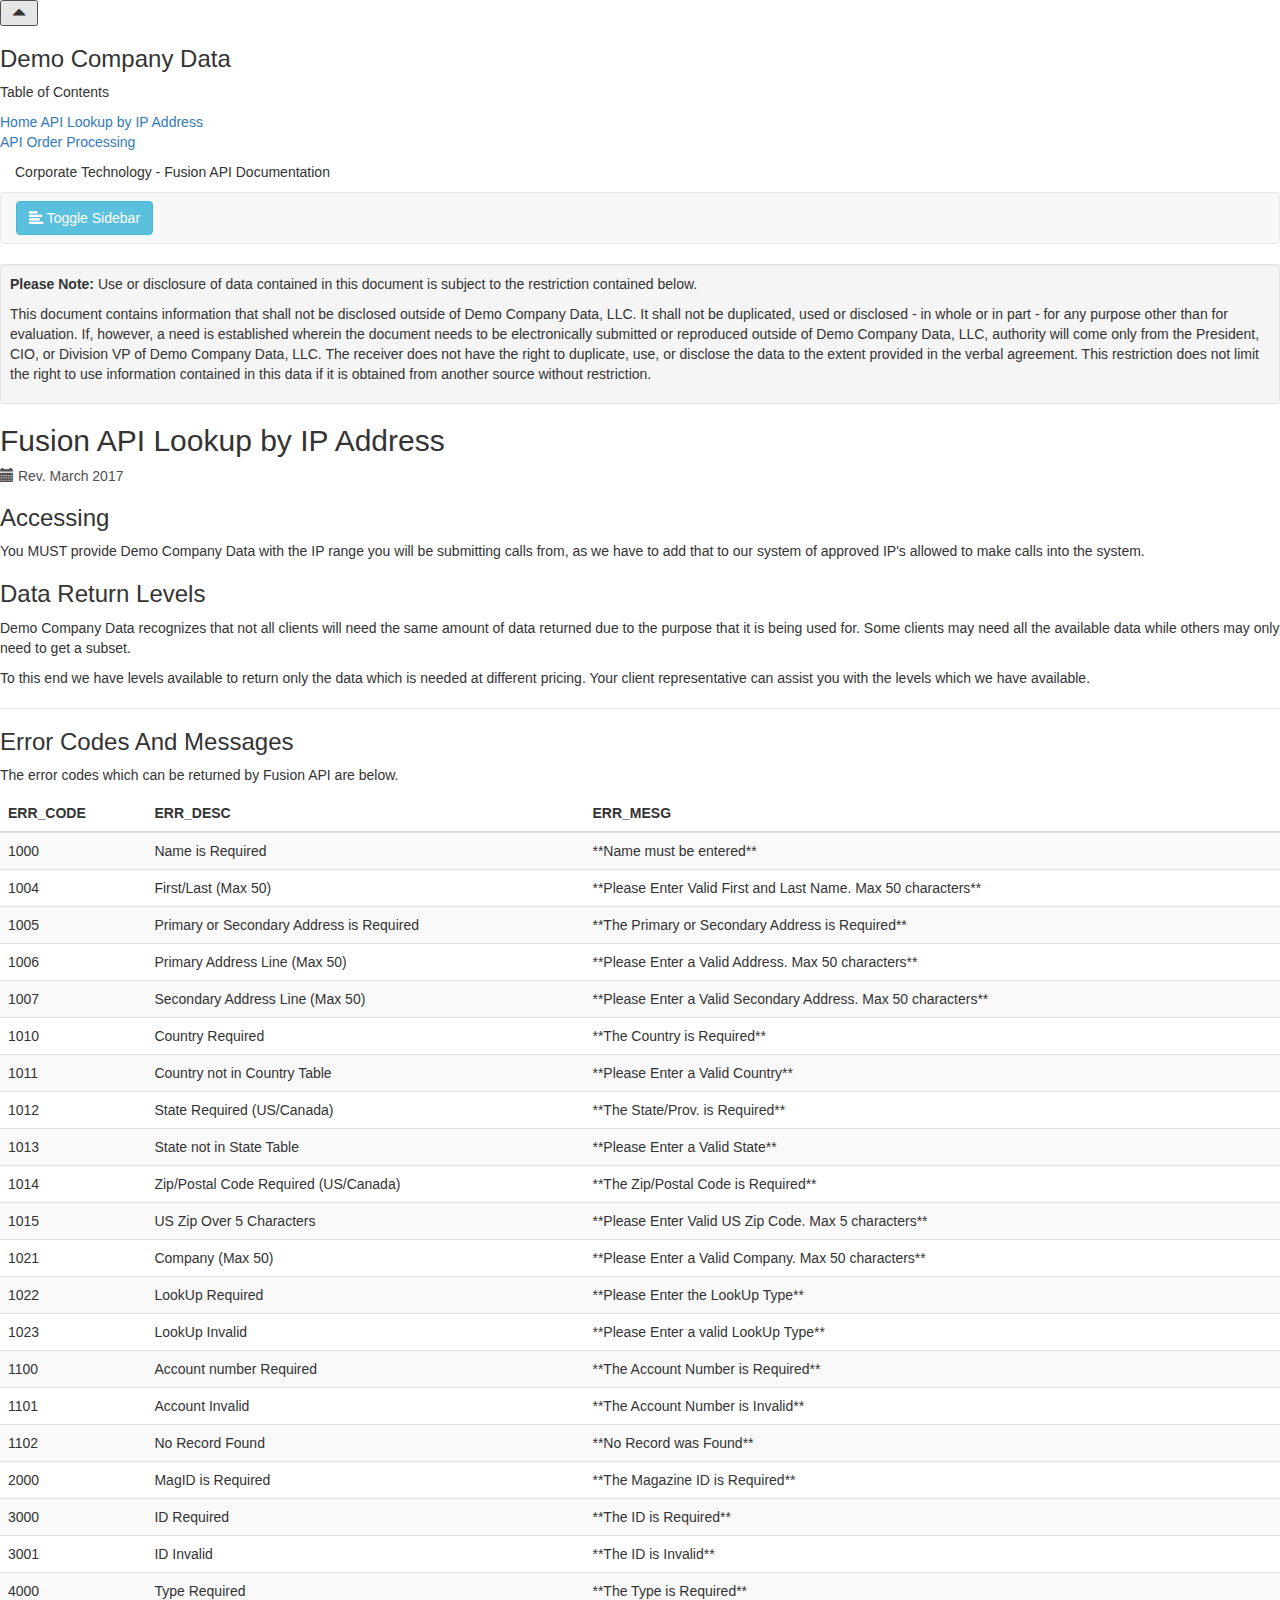
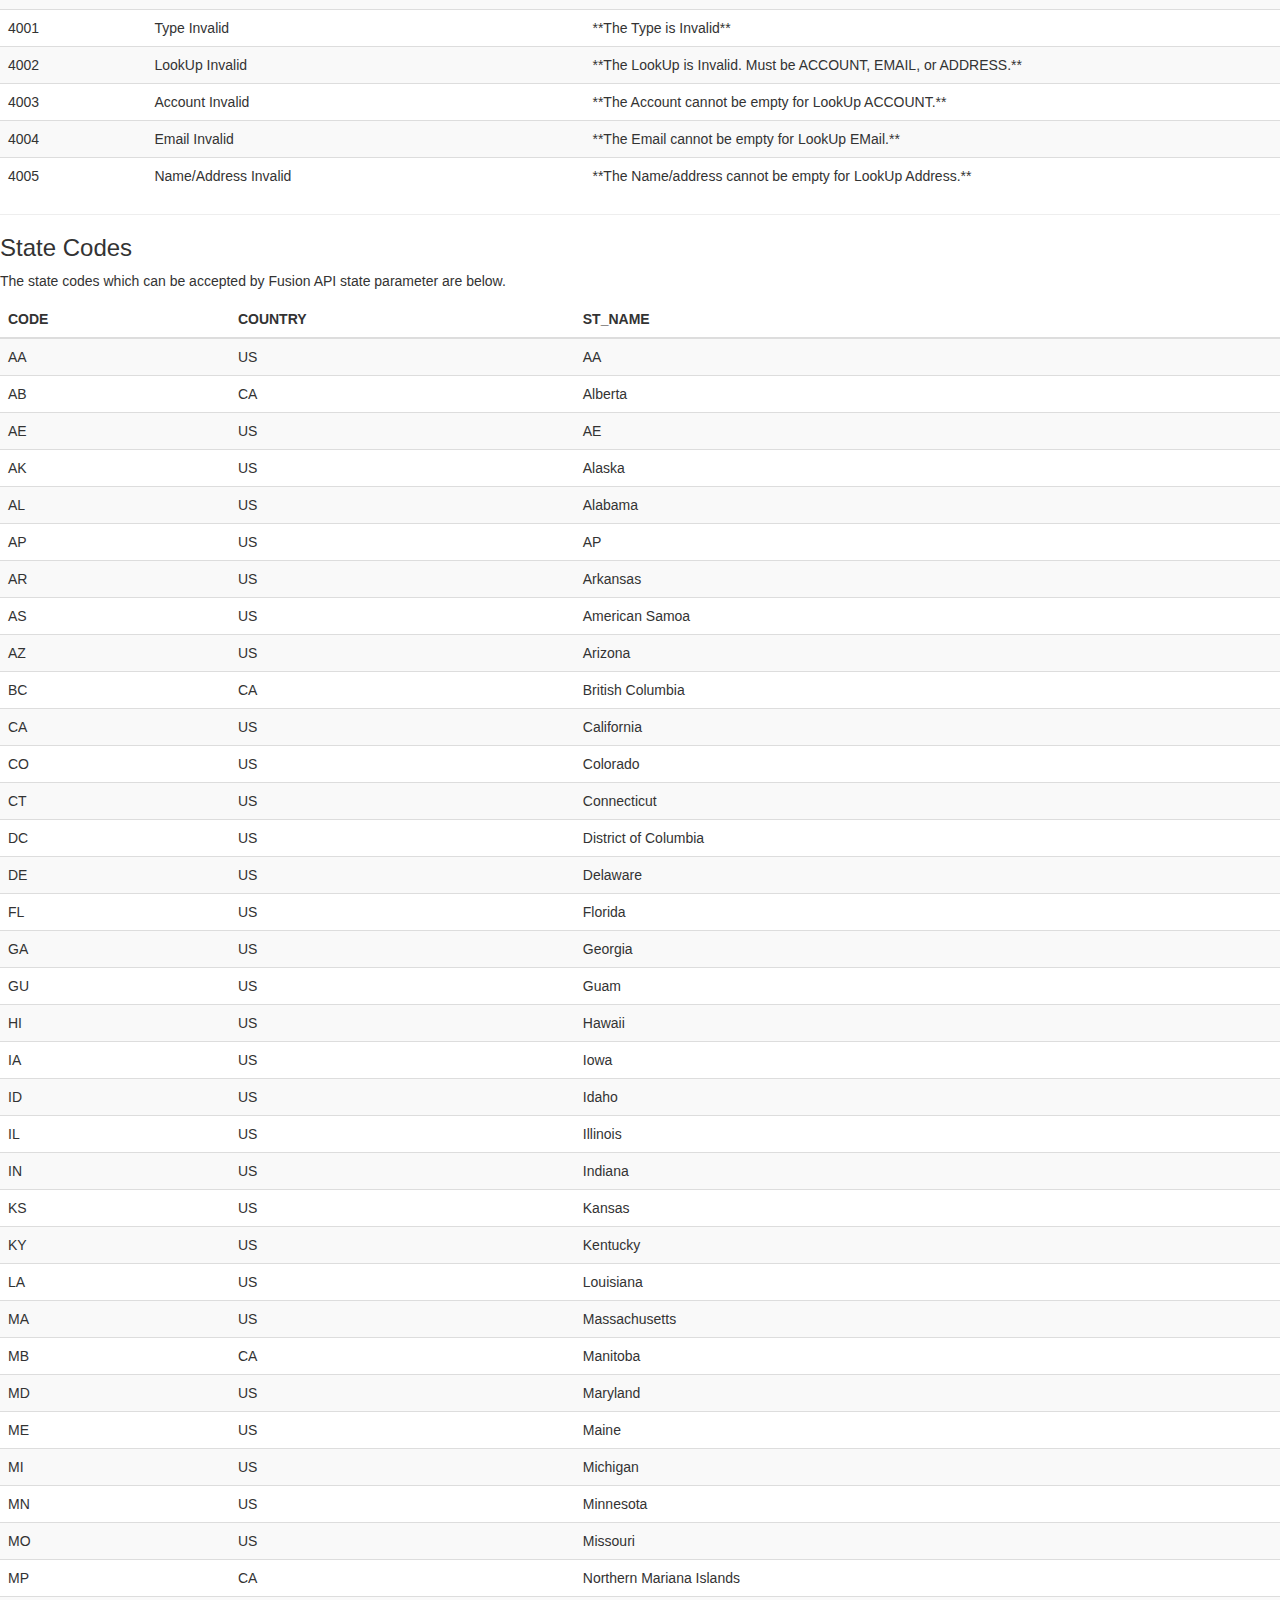
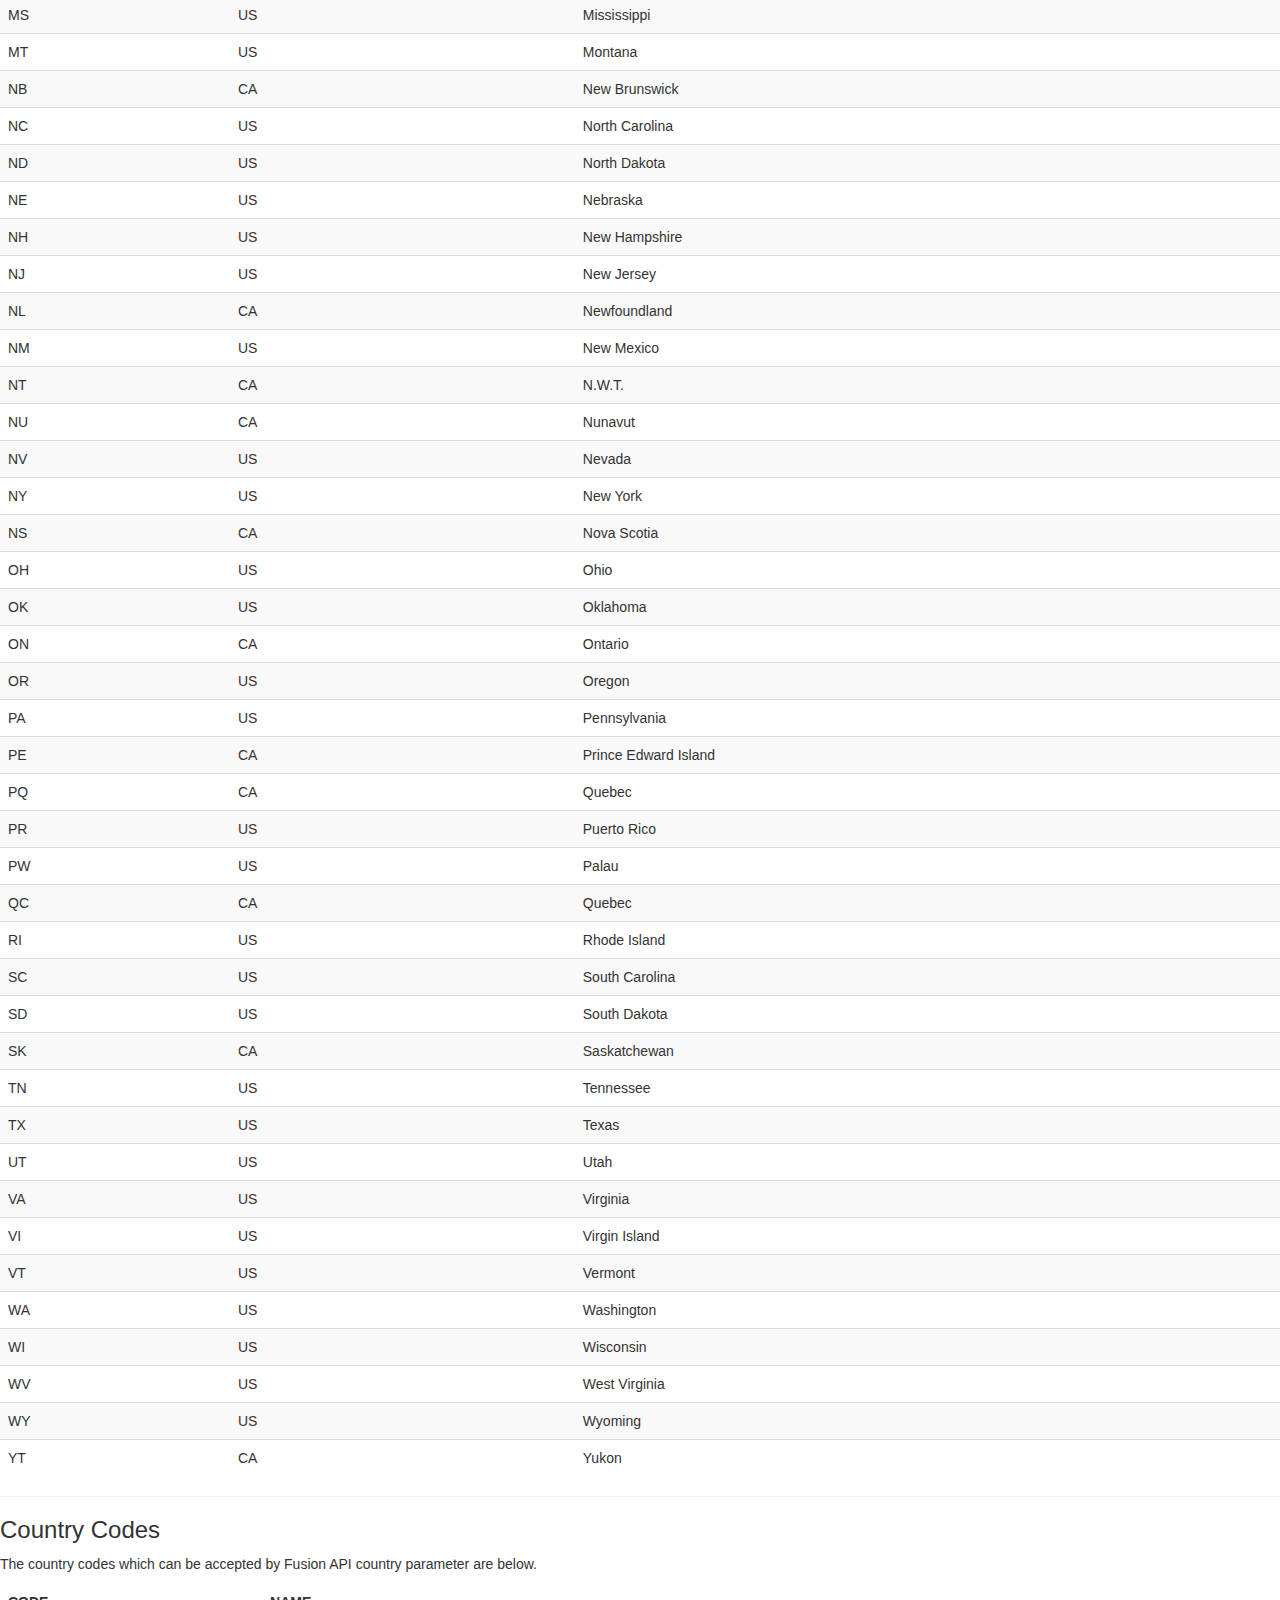
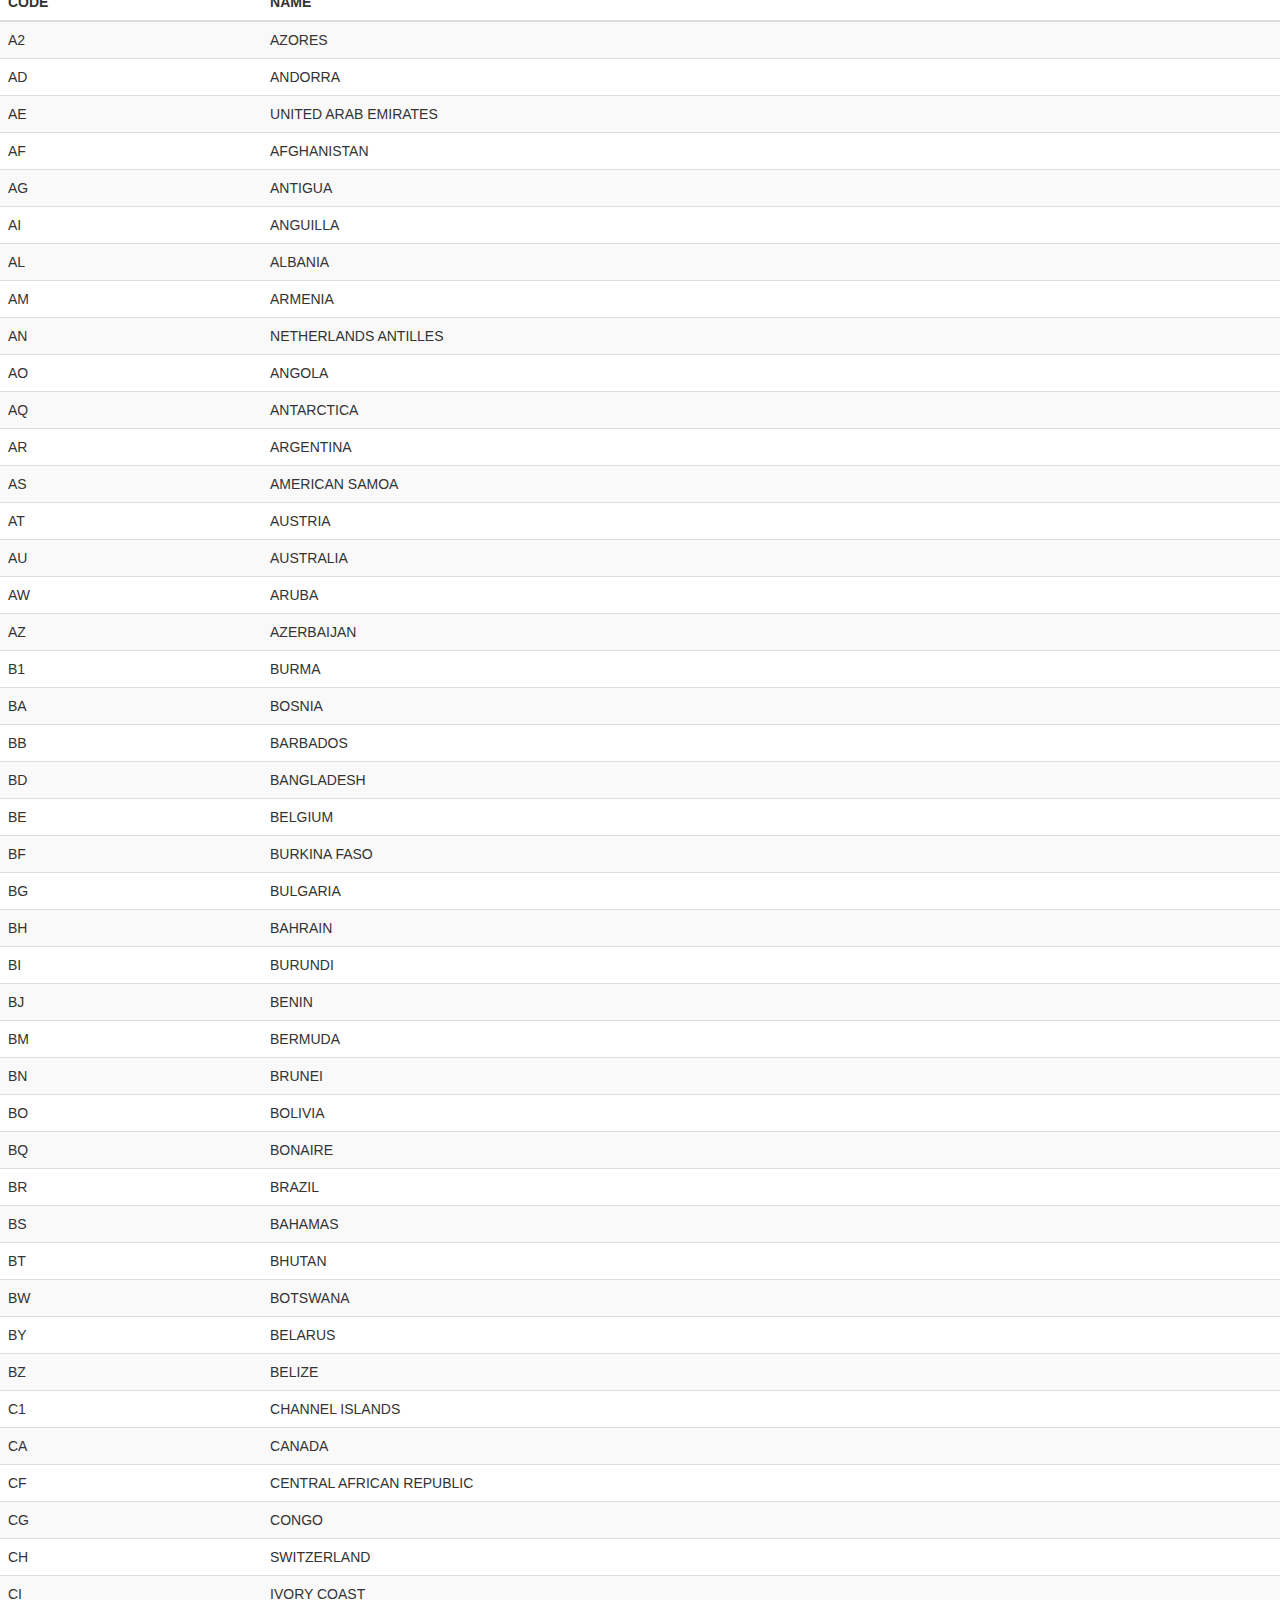
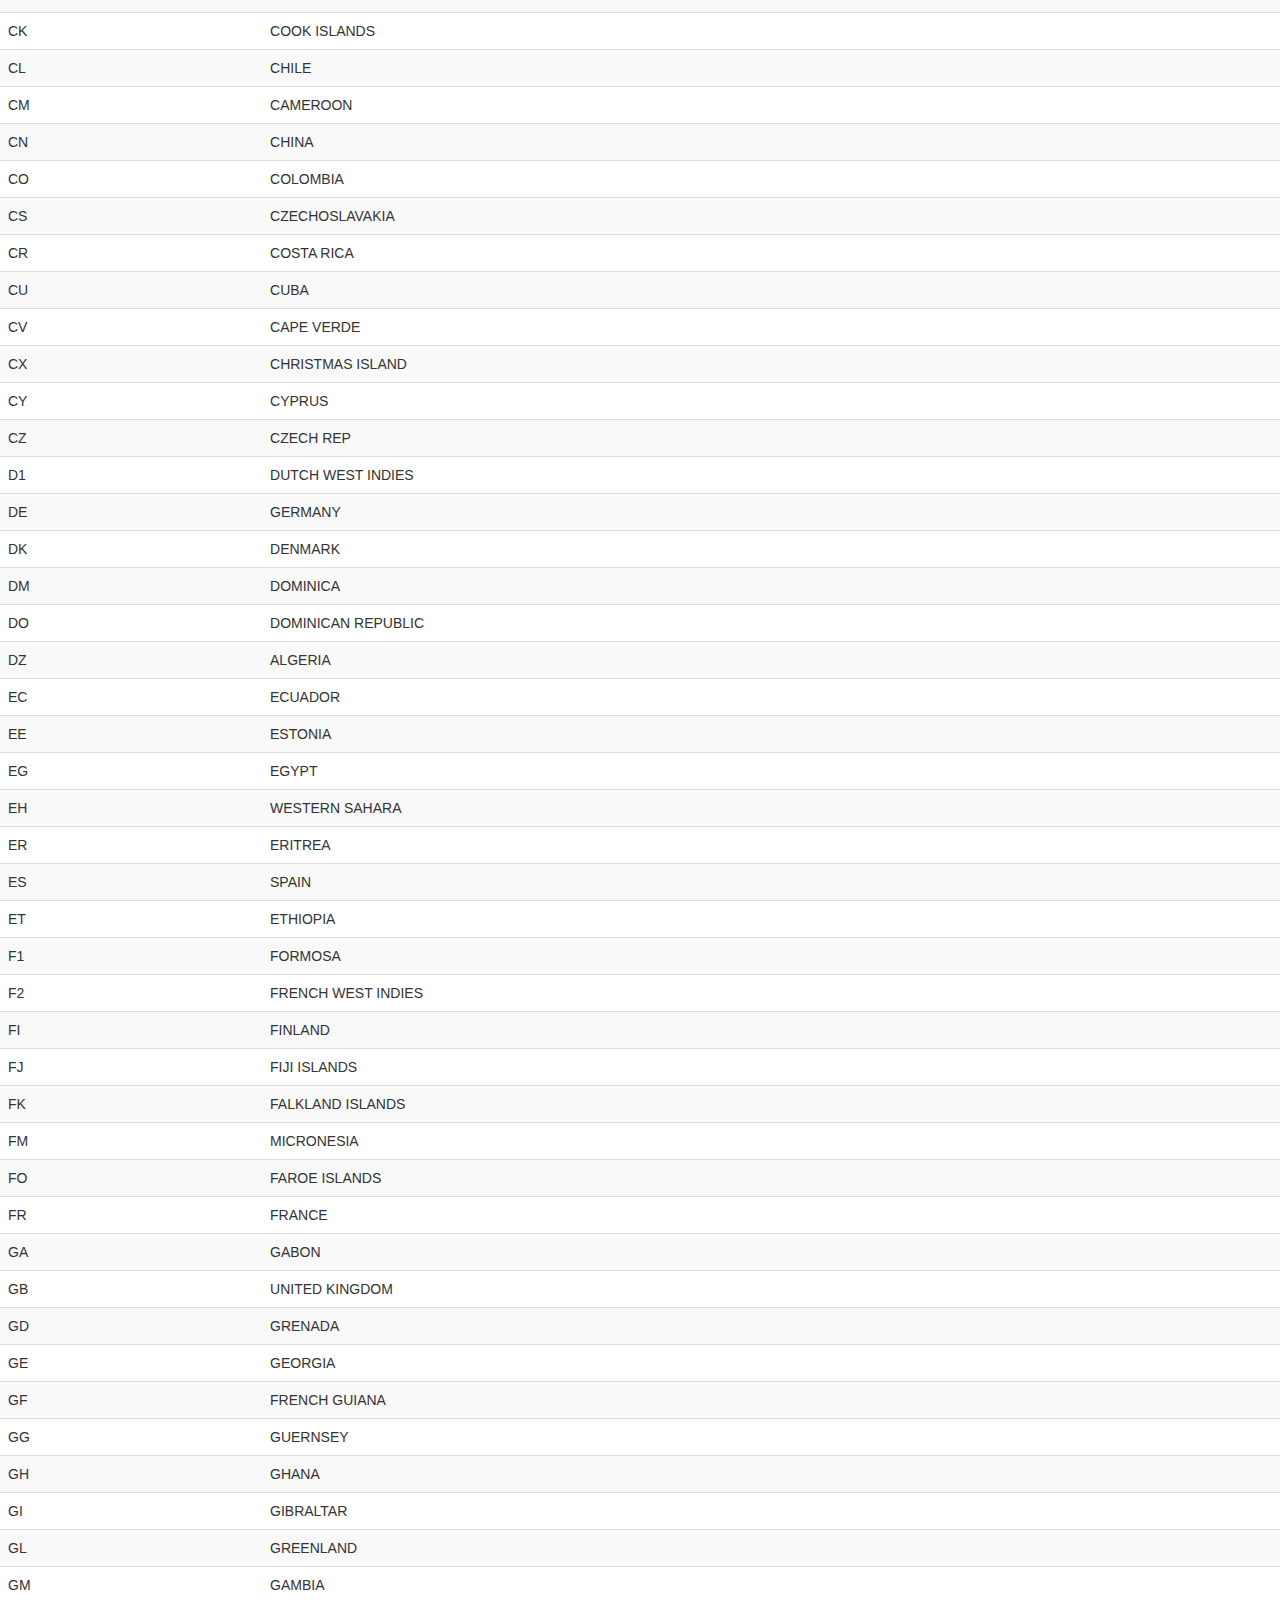
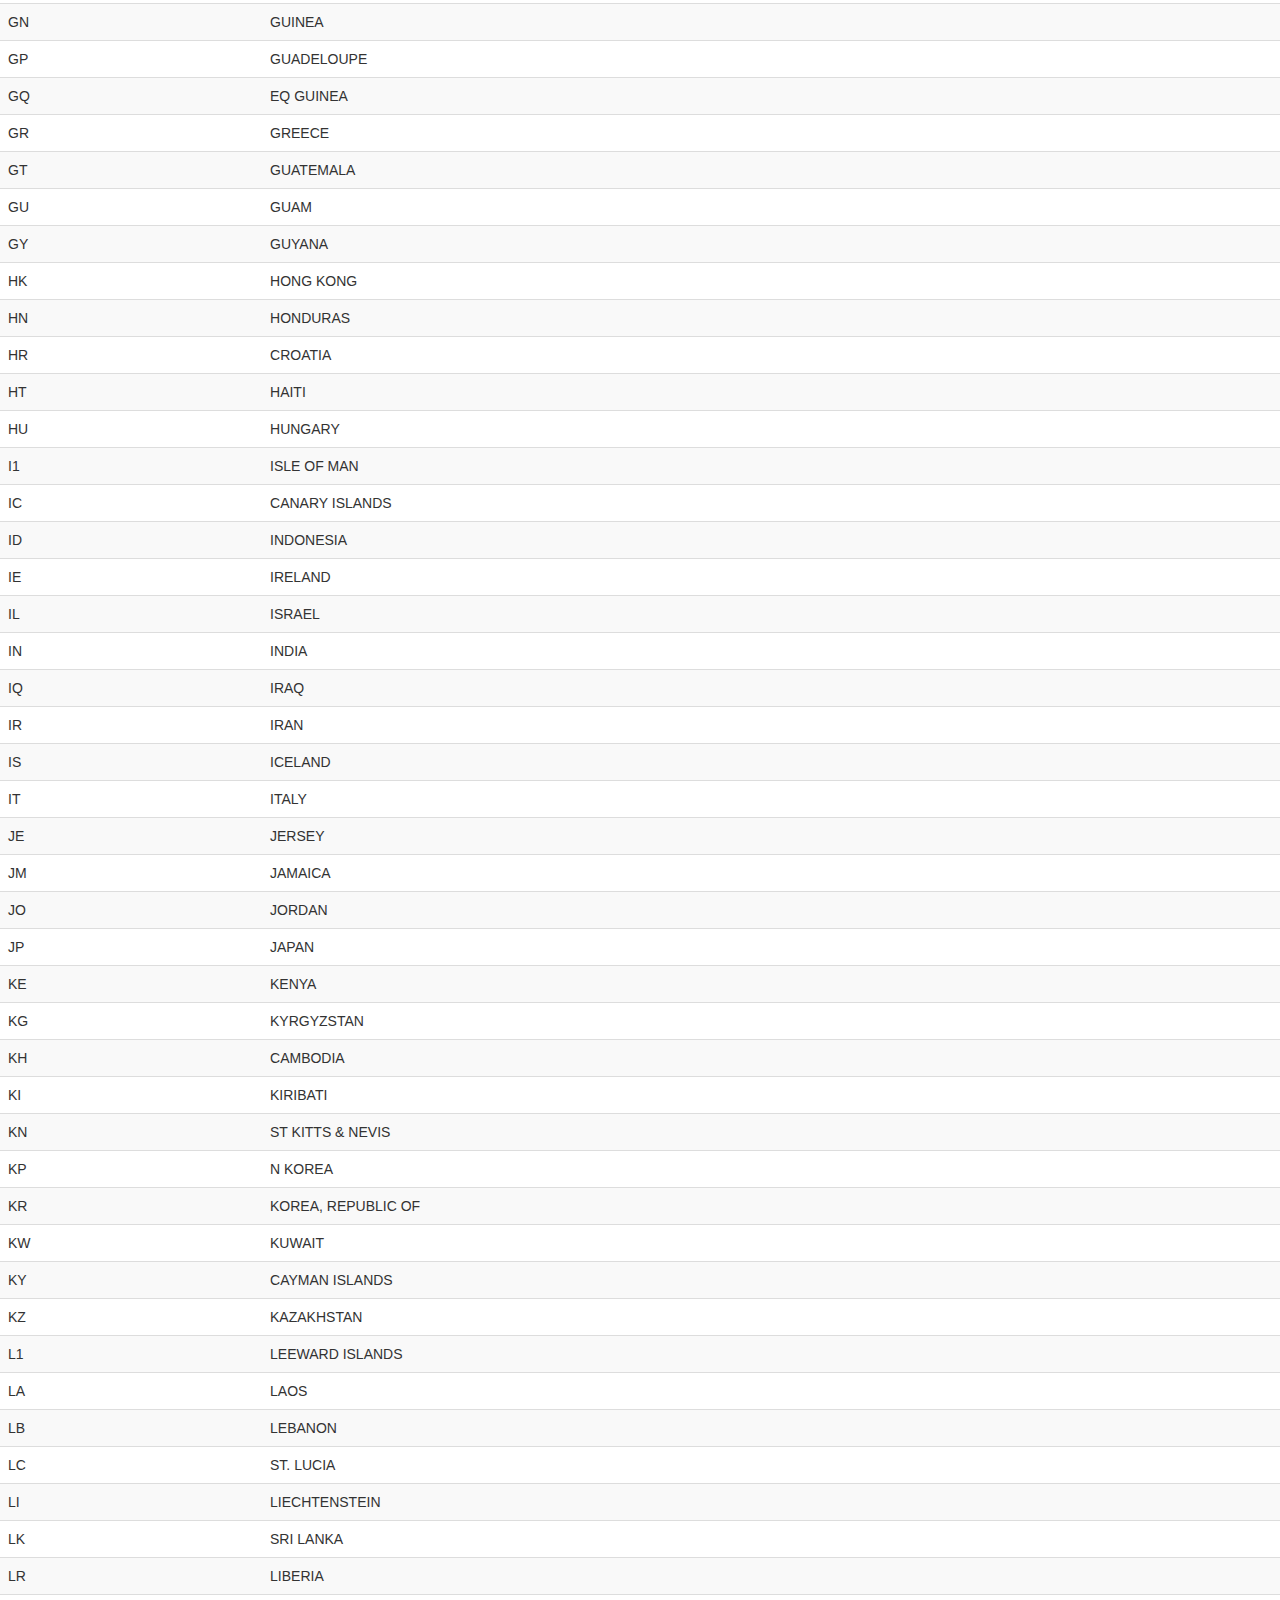
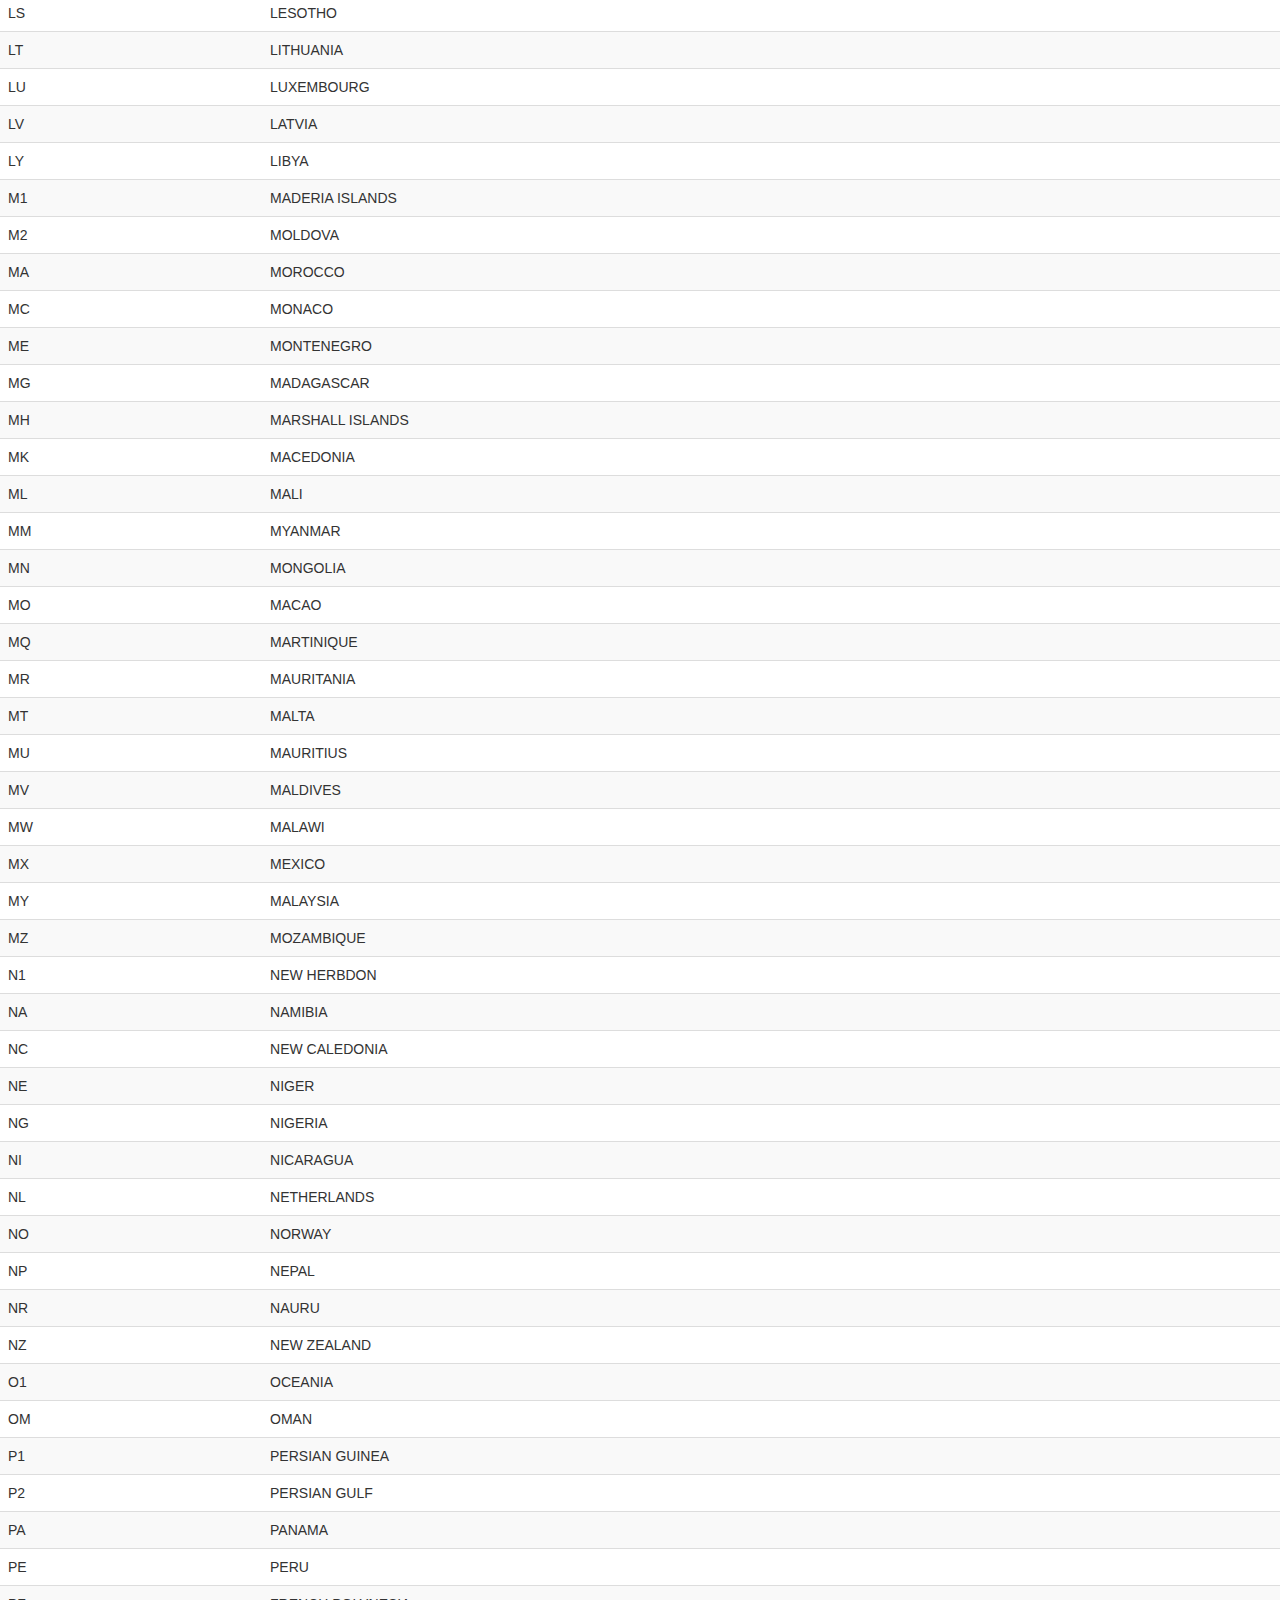
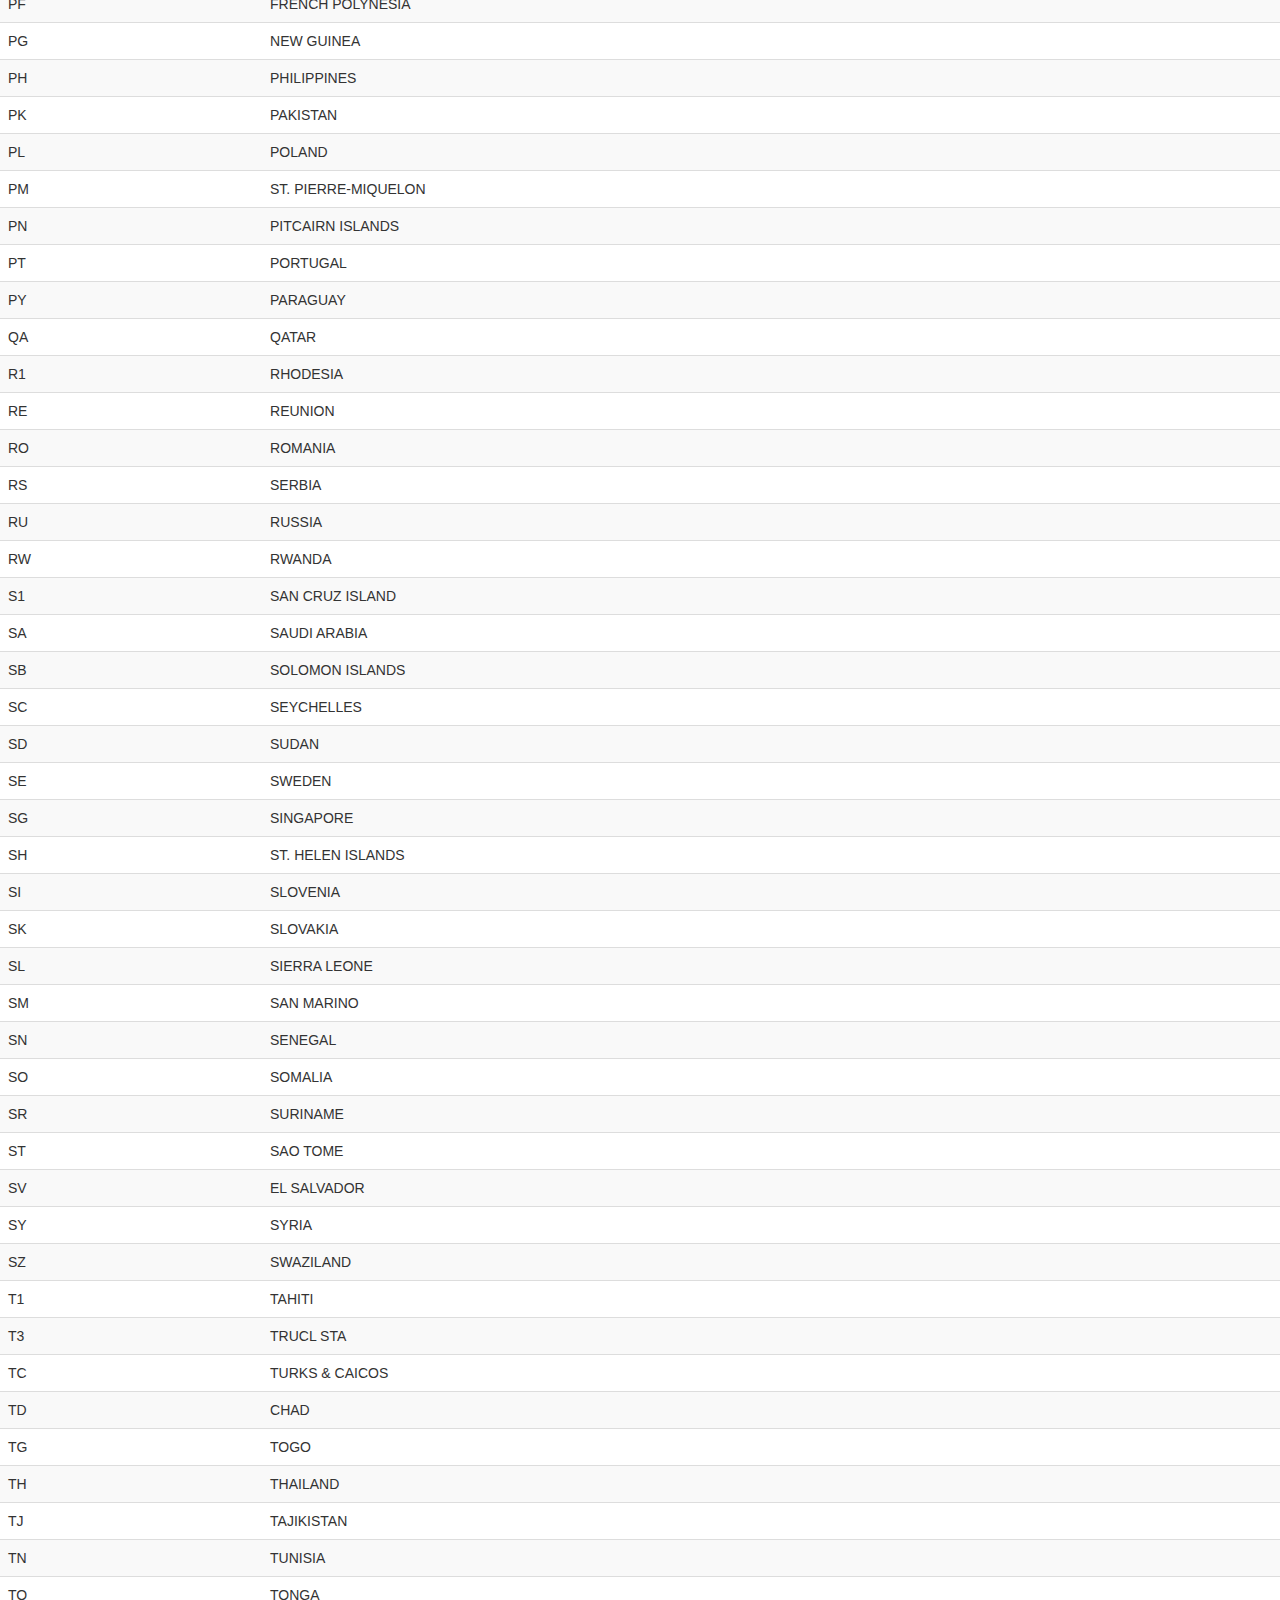
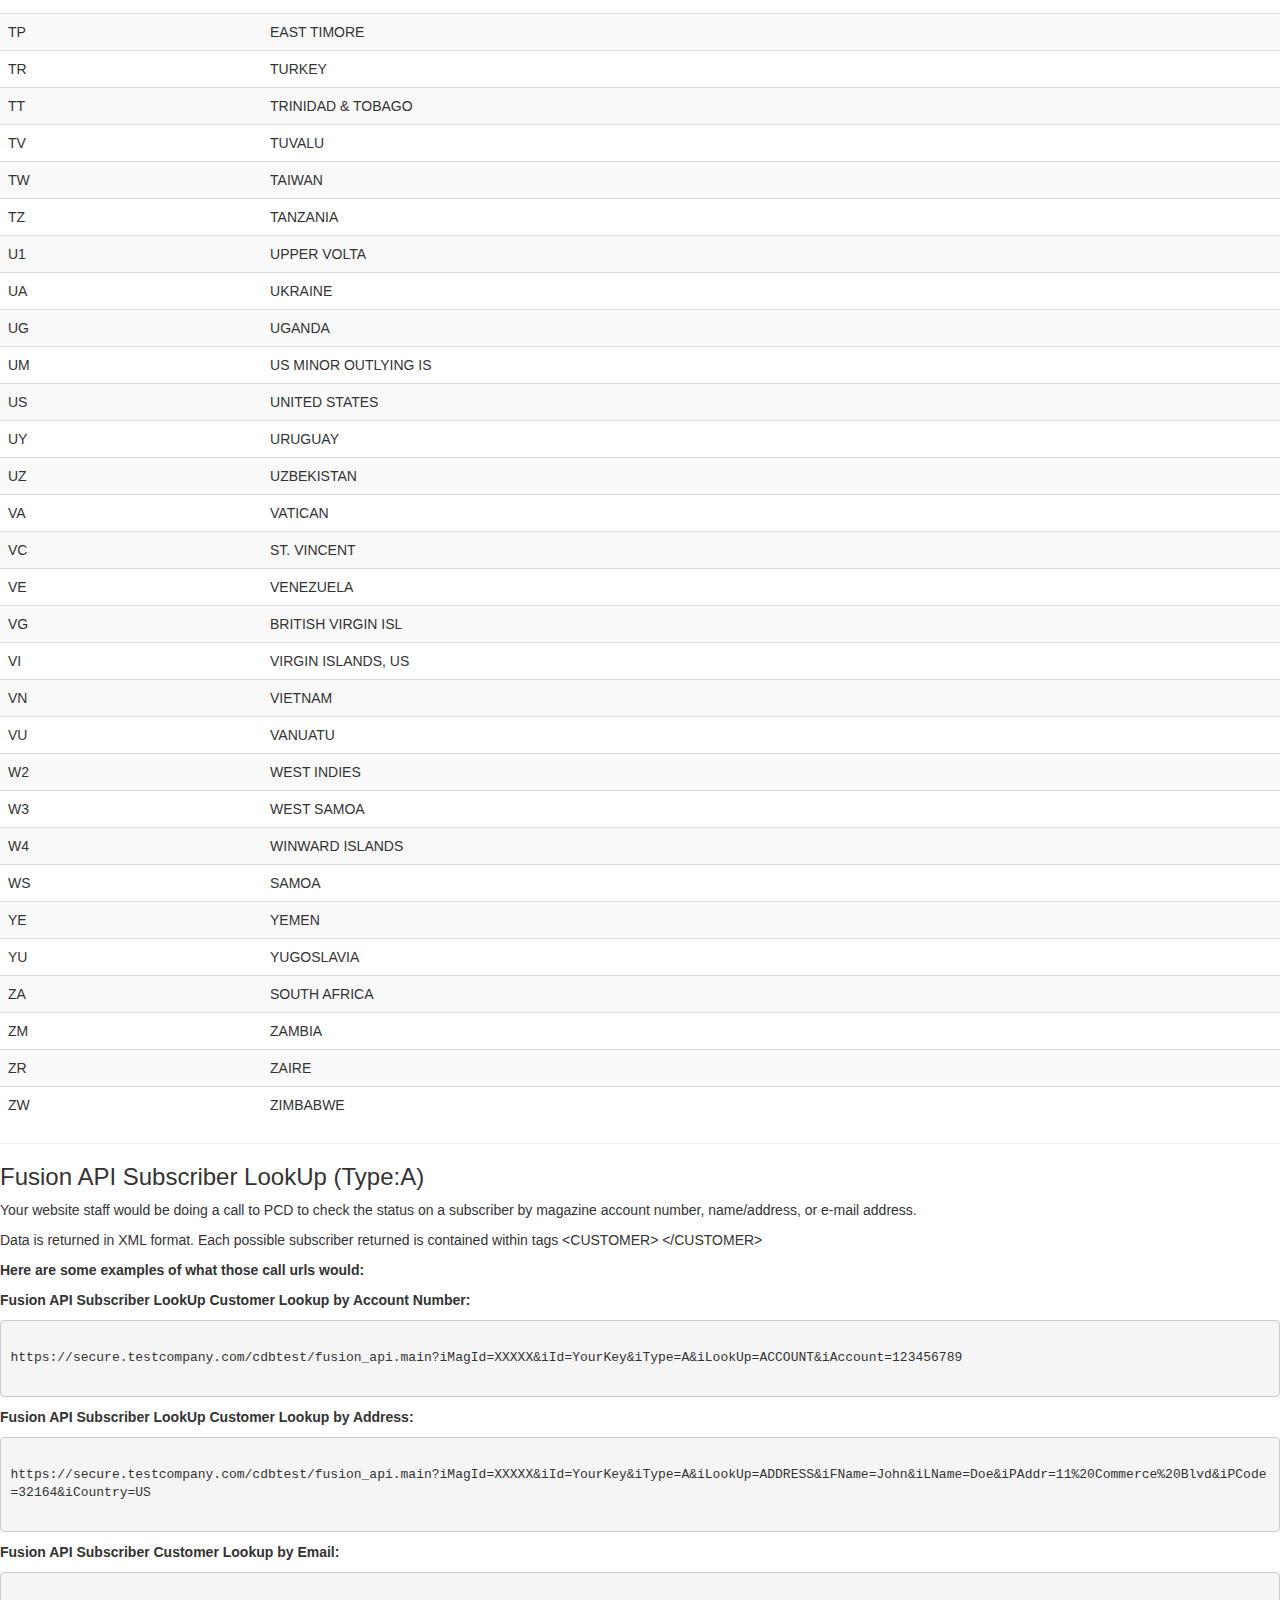
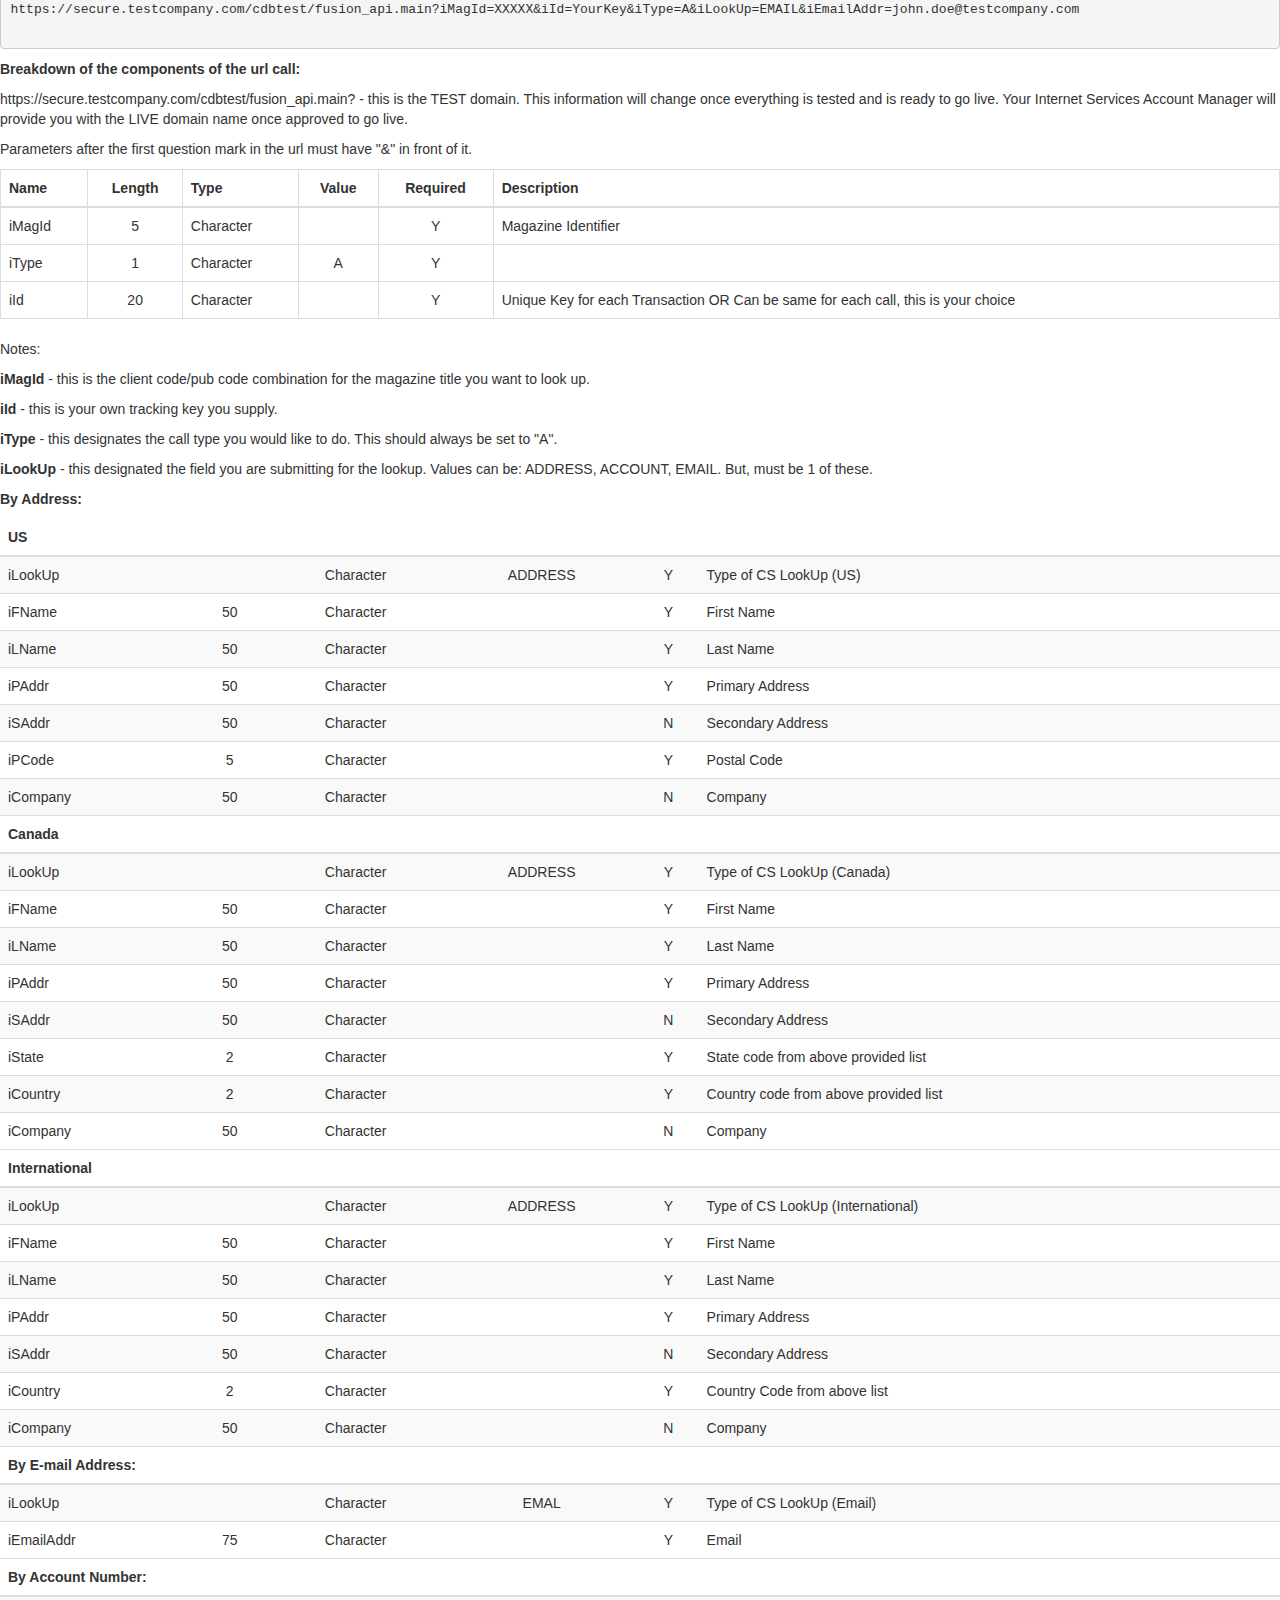
==== index.html @ d1311bc0 "ii" ====
<!DOCTYPE html>
<html>
<head>
	<meta charset="utf-8">
	<meta name="viewport" content="width=device-width, initial-scale=1.0">
	<meta http-equiv="X-UA-Compatible" content="IE=edge">
	<link rel="icon" type="image/x-icon" href="favicon.ico">

	<title>Fusion API Documentation</title>

	<link rel="stylesheet" href="https://maxcdn.bootstrapcdn.com/bootstrap/3.3.7/css/bootstrap.min.css">
	<link rel="stylesheet" href="css/style.css">
	<link rel="stylesheet" href="css/prism.css">
	<link rel="stylesheet" href="https://cdnjs.cloudflare.com/ajax/libs/malihu-custom-scrollbar-plugin/3.1.5/jquery.mCustomScrollbar.min.css">
</head>
<body>
<button onclick="topFunction()" id="myBtn" title="Top of Page">&nbsp;<span class="glyphicon glyphicon-triangle-top"></span>&nbsp;</button>
<div class="wrapper">
     <!-- Sidebar Holder -->
     <nav id="sidebar">
         <div class="sidebar-header">
             <h3>Demo Company Data</h3>
         </div>

         <ul class="list-unstyled components">
             <p>Table of Contents</p>
             <li>
                 <a href="index.html">Home</a>
				 <a href="#homeSubmenu" class='collapes-button' data-toggle="collapse" aria-expanded="false">API Lookup by IP Address</a>
                 <ul class="collapse list-unstyled" id="homeSubmenu">
					<li data-id='ip-intro' class='sub-menu' ><a href="index.html#ip-intro">Introduction</a></li>
					<li data-id='ip-accessing' class='sub-menu' ><a href="index.html#ip-accessing">Accessing</a></li>
					<li data-id='ip-errorcodes' class='sub-menu' ><a href="index.html#ip-errorcodes">Error Codes And Messages</a></li>
					<li data-id='ip-statecodes' class='sub-menu' ><a href="index.html#ip-statecodes">State Codes</a></li>
					<li data-id='ip-countrycodes' class='sub-menu' ><a href="index.html#ip-countrycodes">Country Codes</a></li>
					<li data-id='ip-sublookup-a' class='sub-menu' ><a href="index.html#ip-sublookup-a">Fusion API Subscriber LookUp (Type:A)</a></li>
					<li data-id='ip-cas' class='sub-menu' ><a href="index.html#ip-cas">Central Authentication Service Integration (optional)</a></li>
                 </ul>
             </li>
             <li>
                 
                 <a href="#pageSubmenu" data-toggle="collapse" class='collapes-button'  aria-expanded="false">API Order Processing</a>
                 <ul class="collapse list-unstyled" id="pageSubmenu">
					<li data-id='op-intro'  class='sub-menu' ><a href="index_ord.html#op-intro">Introduction</a></li>
					<li data-id='op-accessing'  class='sub-menu' ><a href="index_ord.html#op-accessing">Accessing</a></li>
					<li data-id='op-errorcodes'  class='sub-menu' ><a href="index_ord.html#op-errorcodes">Error Codes And Messages</a></li>
					<li data-id='op-statecodes'  class='sub-menu' ><a href="index_ord.html#op-statecodes">State Codes</a></li>
					<li data-id='op-countrycodes'  class='sub-menu' ><a href="index_ord.html#op-countrycodes">Country Codes</a></li>
					<li data-id='op-sublookup-a'  class='sub-menu' ><a href="index_ord.html#op-sublookup-a">Fusion API Subscriber LookUp (Type:A)</a></li>
					<li data-id='op-cas'  class='sub-menu' ><a href="index_ord.html#op-cas">Central Authentication Service Integration (optional)</a></li>
                 </ul>
             </li>
             <!-- <li>
                 <a href="#">Contact</a>
             </li> -->
         </ul>

         <!-- <ul class="list-unstyled CTAs">
             <li><a href="#" class="download">Download source</a></li>
             <li><a href="#" class="article">Back to article</a></li>
         </ul> -->
     </nav>

     <!-- Page Content Holder -->
     <div id="content">

		<header class="container-fluid">
		<p>Corporate Technology - Fusion API Documentation</p>
		</header>

         <nav class="navbar navbar-default">
             <div class="container-fluid">

                 <div class="navbar-header">
                     <button type="button" id="sidebarCollapse" class="btn btn-info navbar-btn">
                         <i class="glyphicon glyphicon-align-left"></i>
                         <span>Toggle Sidebar</span>
                     </button>
                 </div>

                 
             </div>
         </nav>

<div class="main-data">

		<div class="well well-sm">
			<p><strong>Please Note:</strong> Use or disclosure of data contained in this document is subject to the restriction contained below. </p>
			<p>This document contains information that shall not be disclosed outside of Demo Company Data, LLC. It shall not be duplicated, used or disclosed - in whole or in part - for any purpose other than for evaluation. If, however, a need is established wherein the document needs to be electronically submitted or reproduced outside of Demo Company Data, LLC, authority will come only from the President, CIO, or Division VP of Demo Company Data, LLC. The receiver does not have the right to duplicate, use, or disclose the data to the extent provided in the verbal agreement. This restriction does not limit the right to use information contained in this data if it is obtained from another source without restriction.</p>
		</div>

	<h2 id="ip-intro">Fusion API Lookup by IP Address</h2>
	<h5 style="color:#4F4F4F;"><span class="glyphicon glyphicon-calendar"></span> Rev. March 2017</h5>
	
	<!-- Start Accessing -->
	<h3 id="ip-accessing">Accessing</h3>
	<p>You MUST provide Demo Company Data with the IP range you will be submitting calls from, as we have to add that to our system of approved IP's allowed to make calls into the system.</p>
	<h3>Data Return Levels</h3>
	<p>Demo Company Data recognizes that not all clients will need the same amount of data returned due to the purpose that it is being used for. Some clients may need all the available data while others may only need to get a subset.</p>
	<p>To this end we have levels available to return only the data which is needed at different pricing.
Your client representative can assist you with the levels which we have available.</p>
	<!-- End Accessing -->
	<hr>

 	<!-- Start Error Codes And Messages -->
	<h3 id="ip-errorcodes">Error Codes And Messages</h3>
	<p>The error codes which can be returned by Fusion API are below.</p>

<table class="table table-striped table-hover">
	<thead>
		<tr>
			<th>
				ERR_CODE
			</th>
			<th>
				ERR_DESC
			</th>
			<th>
				ERR_MESG
			</th>
		</tr>
	</thead>
	<tbody>
		<tr>
			<td>
				1000
			</td>
			<td>
				Name is Required
			</td>
			<td>
				**Name must be entered**
			</td>
		</tr>
		<tr>
			<td>
				1004
			</td>
			<td>
				First/Last (Max 50)
			</td>
			<td>
				**Please Enter Valid First and Last Name. Max 50 characters**
			</td>
		</tr>
		<tr>
			<td>
				1005
			</td>
			<td>
				Primary or Secondary Address is Required
			</td>
			<td>
				**The Primary or Secondary Address is Required**
			</td>
		</tr>
		<tr>
			<td>
				1006
			</td>
			<td>
				Primary Address Line (Max 50)
			</td>
			<td>
				**Please Enter a Valid Address. Max 50 characters**
			</td>
		</tr>
		<tr>
			<td>
				1007
			</td>
			<td>
				Secondary Address Line (Max 50)
			</td>
			<td>
				**Please Enter a Valid Secondary Address. Max 50 characters**
			</td>
		</tr>
		<tr>
			<td>
				1010
			</td>
			<td>
				Country Required
			</td>
			<td>
				**The Country is Required**
			</td>
		</tr>
		<tr>
			<td>
				1011
			</td>
			<td>
				Country not in Country Table
			</td>
			<td>
				**Please Enter a Valid Country**
			</td>
		</tr>
		<tr>
			<td>
				1012
			</td>
			<td>
				State Required (US/Canada)
			</td>
			<td>
				**The State/Prov. is Required**
			</td>
		</tr>
		<tr>
			<td>
				1013
			</td>
			<td>
				State not in State Table
			</td>
			<td>
				**Please Enter a Valid State**
			</td>
		</tr>
		<tr>
			<td>
				1014
			</td>
			<td>
				Zip/Postal Code Required (US/Canada)
			</td>
			<td>
				**The Zip/Postal Code is Required**
			</td>
		</tr>
		<tr>
			<td>
				1015
			</td>
			<td>
				US Zip Over 5 Characters
			</td>
			<td>
				**Please Enter Valid US Zip Code. Max 5 characters**
			</td>
		</tr>
		<tr>
			<td>
				1021
			</td>
			<td>
				Company (Max 50)
			</td>
			<td>
				**Please Enter a Valid Company. Max 50 characters**
			</td>
		</tr>
		<tr>
			<td>
				1022
			</td>
			<td>
				LookUp Required
			</td>
			<td>
				**Please Enter the LookUp Type**
			</td>
		</tr>
		<tr>
			<td>
				1023
			</td>
			<td>
				LookUp Invalid
			</td>
			<td>
				**Please Enter a valid LookUp Type**
			</td>
		</tr>
		<tr>
			<td>
				1100
			</td>
			<td>
				Account number Required
			</td>
			<td>
				**The Account Number is Required**
			</td>
		</tr>
		<tr>
			<td>
				1101
			</td>
			<td>
				Account Invalid
			</td>
			<td>
				**The Account Number is Invalid**
			</td>
		</tr>
		<tr>
			<td>
				1102
			</td>
			<td>
				No Record Found
			</td>
			<td>
				**No Record was Found**
			</td>
		</tr>
		<tr>
			<td>
				2000
			</td>
			<td>
				MagID is Required
			</td>
			<td>
				**The Magazine ID is Required**
			</td>
		</tr>
		<tr>
			<td>
				3000
			</td>
			<td>
				ID Required
			</td>
			<td>
				**The ID is Required**
			</td>
		</tr>
		<tr>
			<td>
				3001
			</td>
			<td>
				ID Invalid
			</td>
			<td>
				**The ID is Invalid**
			</td>
		</tr>
		<tr>
			<td>
				4000
			</td>
			<td>
				Type Required
			</td>
			<td>
				**The Type is Required**
			</td>
		</tr>
		<tr>
			<td>
				4001
			</td>
			<td>
				Type Invalid
			</td>
			<td>
				**The Type is Invalid**
			</td>
		</tr>
		<tr>
			<td>
				4002
			</td>
			<td>
				LookUp Invalid
			</td>
			<td>
				**The LookUp is Invalid. Must be ACCOUNT, EMAIL, or ADDRESS.**
			</td>
		</tr>
		<tr>
			<td>
				4003
			</td>
			<td>
				Account Invalid
			</td>
			<td>
				**The Account cannot be empty for LookUp ACCOUNT.**
			</td>
		</tr>
		<tr>
			<td>
				4004
			</td>
			<td>
				Email Invalid
			</td>
			<td>
				**The Email cannot be empty for LookUp EMail.**
			</td>
		</tr>
		<tr>
			<td>
				4005
			</td>
			<td>
				Name/Address Invalid
			</td>
			<td>
				**The Name/address cannot be empty for LookUp Address.**
			</td>
		</td>
		<tbody>
</table>


	<!-- End Error Codes And Messages -->
	<hr>
		
	<!-- Start State Codes -->
	<h3 id="ip-statecodes">State Codes</h3>
	<p>The state codes which can be accepted by Fusion API state parameter are below.</p>

<table class="table table-striped table-hover">
	<thead>
		<tr>
			<th>
				CODE
			</th>
			<th>
				COUNTRY
			</th>
			<th>
				ST_NAME
			</th>
		</tr>
	</thead>
	<tbody>
		<tr>
			<td>
				AA
			</td>
			<td>
				US
			</td>
			<td>
				AA
			</td>
		</tr>
		<tr>
			<td>
				AB
			</td>
			<td>
				CA
			</td>
			<td>
				Alberta
			</td>
		</tr>
		<tr>
			<td>
				AE
			</td>
			<td>
				US
			</td>
			<td>
				AE
			</td>
		</tr>
		<tr>
			<td>
				AK
			</td>
			<td>
				US
			</td>
			<td>
				Alaska
			</td>
		</tr>
		<tr>
			<td>
				AL
			</td>
			<td>
				US
			</td>
			<td>
				Alabama
			</td>
		</tr>
		<tr>
			<td>
				AP
			</td>
			<td>
				US
			</td>
			<td>
				AP
			</td>
		</tr>
		<tr>
			<td>
				AR
			</td>
			<td>
				US
			</td>
			<td>
				Arkansas
			</td>
		</tr>
		<tr>
			<td>
				AS
			</td>
			<td>
				US
			</td>
			<td>
				American Samoa
			</td>
		</tr>
		<tr>
			<td>
				AZ
			</td>
			<td>
				US
			</td>
			<td>
				Arizona
			</td>
		</tr>
		<tr>
			<td>
				BC
			</td>
			<td>
				CA
			</td>
			<td>
				British Columbia
			</td>
		</tr>
		<tr>
			<td>
				CA
			</td>
			<td>
				US
			</td>
			<td>
				California
			</td>
		</tr>
		<tr>
			<td>
				CO
			</td>
			<td>
				US
			</td>
			<td>
				Colorado
			</td>
		</tr>
		<tr>
			<td>
				CT
			</td>
			<td>
				US
			</td>
			<td>
				Connecticut
			</td>
		</tr>
		<tr>
			<td>
				DC
			</td>
			<td>
				US
			</td>
			<td>
				District of Columbia
			</td>
		</tr>
		<tr>
			<td>
				DE
			</td>
			<td>
				US
			</td>
			<td>
				Delaware
			</td>
		</tr>
		<tr>
			<td>
				FL
			</td>
			<td>
				US
			</td>
			<td>
				Florida
			</td>
		</tr>
		<tr>
			<td>
				GA
			</td>
			<td>
				US
			</td>
			<td>
				Georgia
			</td>
		</tr>
		<tr>
			<td>
				GU
			</td>
			<td>
				US
			</td>
			<td>
				Guam
			</td>
		</tr>
		<tr>
			<td>
				HI
			</td>
			<td>
				US
			</td>
			<td>
				Hawaii
			</td>
		</tr>
		<tr>
			<td>
				IA
			</td>
			<td>
				US
			</td>
			<td>
				Iowa
			</td>
		</tr>
		<tr>
			<td>
				ID
			</td>
			<td>
				US
			</td>
			<td>
				Idaho
			</td>
		</tr>
		<tr>
			<td>
				IL
			</td>
			<td>
				US
			</td>
			<td>
				Illinois
			</td>
		</tr>
		<tr>
			<td>
				IN
			</td>
			<td>
				US
			</td>
			<td>
				Indiana
			</td>
		</tr>
		<tr>
			<td>
				KS
			</td>
			<td>
				US
			</td>
			<td>
				Kansas
			</td>
		</tr>
		<tr>
			<td>
				KY
			</td>
			<td>
				US
			</td>
			<td>
				Kentucky
			</td>
		</tr>
		<tr>
			<td>
				LA
			</td>
			<td>
				US
			</td>
			<td>
				Louisiana
			</td>
		</tr>
		<tr>
			<td>
				MA
			</td>
			<td>
				US
			</td>
			<td>
				Massachusetts
			</td>
		</tr>
		<tr>
			<td>
				MB
			</td>
			<td>
				CA
			</td>
			<td>
				Manitoba
			</td>
		</tr>
		<tr>
			<td>
				MD
			</td>
			<td>
				US
			</td>
			<td>
				Maryland
			</td>
		</tr>
		<tr>
			<td>
				ME
			</td>
			<td>
				US
			</td>
			<td>
				Maine
			</td>
		</tr>
		<tr>
			<td>
				MI
			</td>
			<td>
				US
			</td>
			<td>
				Michigan
			</td>
		</tr>
		<tr>
			<td>
				MN
			</td>
			<td>
				US
			</td>
			<td>
				Minnesota
			</td>
		</tr>
		<tr>
			<td>
				MO
			</td>
			<td>
				US
			</td>
			<td>
				Missouri
			</td>
		</tr>
		<tr>
			<td>
				MP
			</td>
			<td>
				CA
			</td>
			<td>
				Northern Mariana Islands
			</td>
		</tr>
		<tr>
			<td>
				MS
			</td>
			<td>
				US
			</td>
			<td>
				Mississippi
			</td>
		</tr>
		<tr>
			<td>
				MT
			</td>
			<td>
				US
			</td>
			<td>
				Montana
			</td>
		</tr>
		<tr>
			<td>
				NB
			</td>
			<td>
				CA
			</td>
			<td>
				New Brunswick
			</td>
		</tr>
		<tr>
			<td>
				NC
			</td>
			<td>
				US
			</td>
			<td>
				North Carolina
			</td>
		</tr>
		<tr>
			<td>
				ND
			</td>
			<td>
				US
			</td>
			<td>
				North Dakota
			</td>
		</tr>
		<tr>
			<td>
				NE
			</td>
			<td>
				US
			</td>
			<td>
				Nebraska
			</td>
		</tr>
		<tr>
			<td>
				NH
			</td>
			<td>
				US
			</td>
			<td>
				New Hampshire
			</td>
		</tr>
		<tr>
			<td>
				NJ
			</td>
			<td>
				US
			</td>
			<td>
				New Jersey
			</td>
		</tr>
		<tr>
			<td>
				NL
			</td>
			<td>
				CA
			</td>
			<td>
				Newfoundland
			</td>
		</tr>
		<tr>
			<td>
				NM
			</td>
			<td>
				US
			</td>
			<td>
				New Mexico
			</td>
		</tr>
		<tr>
			<td>
				NT
			</td>
			<td>
				CA
			</td>
			<td>
				N.W.T.
			</td>
		</tr>
		<tr>
			<td>
				NU
			</td>
			<td>
				CA
			</td>
			<td>
				Nunavut
			</td>
		</tr>
		<tr>
			<td>
				NV
			</td>
			<td>
				US
			</td>
			<td>
				Nevada
			</td>
		</tr>
		<tr>
			<td>
				NY
			</td>
			<td>
				US
			</td>
			<td>
				New York
			</td>
		</tr>
		<tr>
			<td>
				NS
			</td>
			<td>
				CA
			</td>
			<td>
				Nova Scotia
			</td>
		</tr>
		<tr>
			<td>
				OH
			</td>
			<td>
				US
			</td>
			<td>
				Ohio
			</td>
		</tr>
		<tr>
			<td>
				OK
			</td>
			<td>
				US
			</td>
			<td>
				Oklahoma
			</td>
		</tr>
		<tr>
			<td>
				ON
			</td>
			<td>
				CA
			</td>
			<td>
				Ontario
			</td>
		</tr>
		<tr>
			<td>
				OR
			</td>
			<td>
				US
			</td>
			<td>
				Oregon
			</td>
		</tr>
		<tr>
			<td>
				PA
			</td>
			<td>
				US
			</td>
			<td>
				Pennsylvania
			</td>
		</tr>
		<tr>
			<td>
				PE
			</td>
			<td>
				CA
			</td>
			<td>
				Prince Edward Island
			</td>
		</tr>
		<tr>
			<td>
				PQ
			</td>
			<td>
				CA
			</td>
			<td>
				Quebec
			</td>
		</tr>
		<tr>
			<td>
				PR
			</td>
			<td>
				US
			</td>
			<td>
				Puerto Rico
			</td>
		</tr>
		<tr>
			<td>
				PW
			</td>
			<td>
				US
			</td>
			<td>
				Palau
			</td>
		</tr>
		<tr>
			<td>
				QC
			</td>
			<td>
				CA
			</td>
			<td>
				Quebec
			</td>
		</tr>
		<tr>
			<td>
				RI
			</td>
			<td>
				US
			</td>
			<td>
				Rhode Island
			</td>
		</tr>
		<tr>
			<td>
				SC
			</td>
			<td>
				US
			</td>
			<td>
				South Carolina
			</td>
		</tr>
		<tr>
			<td>
				SD
			</td>
			<td>
				US
			</td>
			<td>
				South Dakota
			</td>
		</tr>
		<tr>
			<td>
				SK
			</td>
			<td>
				CA
			</td>
			<td>
				Saskatchewan
			</td>
		</tr>
		<tr>
			<td>
				TN
			</td>
			<td>
				US
			</td>
			<td>
				Tennessee
			</td>
		</tr>
		<tr>
			<td>
				TX
			</td>
			<td>
				US
			</td>
			<td>
				Texas
			</td>
		</tr>
		<tr>
			<td>
				UT
			</td>
			<td>
				US
			</td>
			<td>
				Utah
			</td>
		</tr>
		<tr>
			<td>
				VA
			</td>
			<td>
				US
			</td>
			<td>
				Virginia
			</td>
		</tr>
		<tr>
			<td>
				VI
			</td>
			<td>
				US
			</td>
			<td>
				Virgin Island
			</td>
		</tr>
		<tr>
			<td>
				VT
			</td>
			<td>
				US
			</td>
			<td>
				Vermont
			</td>
		</tr>
		<tr>
			<td>
				WA
			</td>
			<td>
				US
			</td>
			<td>
				Washington
			</td>
		</tr>
		<tr>
			<td>
				WI
			</td>
			<td>
				US
			</td>
			<td>
				Wisconsin
			</td>
		</tr>
		<tr>
			<td>
				WV
			</td>
			<td>
				US
			</td>
			<td>
				West Virginia
			</td>
		</tr>
		<tr>
			<td>
				WY
			</td>
			<td>
				US
			</td>
			<td>
				Wyoming
			</td>
		</tr>
		<tr>
			<td>
				YT
			</td>
			<td>
				CA
			</td>
			<td>
				Yukon
			</td>
		</tr>
	<tbody>
</table>


	<!-- End State Codes -->
	<hr>
	
	
	<!-- Start Country Codes -->
	<h3 id="ip-countrycodes">Country Codes</h3>
	<p>The country codes which can be accepted by Fusion API country parameter are below.</p>

<table class="table table-striped table-hover">
	<thead>
		<tr>
			<th>
				CODE
			</th>
			<th>
				NAME
			</th>
		</tr>
	</thead>
	<tbody>
		<tr>
			<td>
				A2
			</td>
			<td>
				AZORES
			</td>
		</tr>
		<tr>
			<td>
				AD
			</td>
			<td>
				ANDORRA
			</td>
		</tr>
		<tr>
			<td>
				AE
			</td>
			<td>
				UNITED ARAB EMIRATES
			</td>
		</tr>
		<tr>
			<td>
				AF
			</td>
			<td>
				AFGHANISTAN
			</td>
		</tr>
		<tr>
			<td>
				AG
			</td>
			<td>
				ANTIGUA
			</td>
		</tr>
		<tr>
			<td>
				AI
			</td>
			<td>
				ANGUILLA
			</td>
		</tr>
		<tr>
			<td>
				AL
			</td>
			<td>
				ALBANIA
			</td>
		</tr>
		<tr>
			<td>
				AM
			</td>
			<td>
				ARMENIA
			</td>
		</tr>
		<tr>
			<td>
				AN
			</td>
			<td>
				NETHERLANDS ANTILLES
			</td>
		</tr>
		<tr>
			<td>
				AO
			</td>
			<td>
				ANGOLA
			</td>
		</tr>
		<tr>
			<td>
				AQ
			</td>
			<td>
				ANTARCTICA
			</td>
		</tr>
		<tr>
			<td>
				AR
			</td>
			<td>
				ARGENTINA
			</td>
		</tr>
		<tr>
			<td>
				AS
			</td>
			<td>
				AMERICAN SAMOA
			</td>
		</tr>
		<tr>
			<td>
				AT
			</td>
			<td>
				AUSTRIA
			</td>
		</tr>
		<tr>
			<td>
				AU
			</td>
			<td>
				AUSTRALIA
			</td>
		</tr>
		<tr>
			<td>
				AW
			</td>
			<td>
				ARUBA
			</td>
		</tr>
		<tr>
			<td>
				AZ
			</td>
			<td>
				AZERBAIJAN
			</td>
		</tr>
		<tr>
			<td>
				B1
			</td>
			<td>
				BURMA
			</td>
		</tr>
		<tr>
			<td>
				BA
			</td>
			<td>
				BOSNIA
			</td>
		</tr>
		<tr>
			<td>
				BB
			</td>
			<td>
				BARBADOS
			</td>
		</tr>
		<tr>
			<td>
				BD
			</td>
			<td>
				BANGLADESH
			</td>
		</tr>
		<tr>
			<td>
				BE
			</td>
			<td>
				BELGIUM
			</td>
		</tr>
		<tr>
			<td>
				BF
			</td>
			<td>
				BURKINA FASO
			</td>
		</tr>
		<tr>
			<td>
				BG
			</td>
			<td>
				BULGARIA
			</td>
		</tr>
		<tr>
			<td>
				BH
			</td>
			<td>
				BAHRAIN
			</td>
		</tr>
		<tr>
			<td>
				BI
			</td>
			<td>
				BURUNDI
			</td>
		</tr>
		<tr>
			<td>
				BJ
			</td>
			<td>
				BENIN
			</td>
		</tr>
		<tr>
			<td>
				BM
			</td>
			<td>
				BERMUDA
			</td>
		</tr>
		<tr>
			<td>
				BN
			</td>
			<td>
				BRUNEI
			</td>
		</tr>
		<tr>
			<td>
				BO
			</td>
			<td>
				BOLIVIA
			</td>
		</tr>
		<tr>
			<td>
				BQ
			</td>
			<td>
				BONAIRE
			</td>
		</tr>
		<tr>
			<td>
				BR
			</td>
			<td>
				BRAZIL
			</td>
		</tr>
		<tr>
			<td>
				BS
			</td>
			<td>
				BAHAMAS
			</td>
		</tr>
		<tr>
			<td>
				BT
			</td>
			<td>
				BHUTAN
			</td>
		</tr>
		<tr>
			<td>
				BW
			</td>
			<td>
				BOTSWANA
			</td>
		</tr>
		<tr>
			<td>
				BY
			</td>
			<td>
				BELARUS
			</td>
		</tr>
		<tr>
			<td>
				BZ
			</td>
			<td>
				BELIZE
			</td>
		</tr>
		<tr>
			<td>
				C1
			</td>
			<td>
				CHANNEL ISLANDS
			</td>
		</tr>
		<tr>
			<td>
				CA
			</td>
			<td>
				CANADA
			</td>
		</tr>
		<tr>
			<td>
				CF
			</td>
			<td>
				CENTRAL AFRICAN REPUBLIC
			</td>
		</tr>
		<tr>
			<td>
				CG
			</td>
			<td>
				CONGO
			</td>
		</tr>
		<tr>
			<td>
				CH
			</td>
			<td>
				SWITZERLAND
			</td>
		</tr>
		<tr>
			<td>
				CI
			</td>
			<td>
				IVORY COAST
			</td>
		</tr>
		<tr>
			<td>
				CK
			</td>
			<td>
				COOK ISLANDS
			</td>
		</tr>
		<tr>
			<td>
				CL
			</td>
			<td>
				CHILE
			</td>
		</tr>
		<tr>
			<td>
				CM
			</td>
			<td>
				CAMEROON
			</td>
		</tr>
		<tr>
			<td>
				CN
			</td>
			<td>
				CHINA
			</td>
		</tr>
		<tr>
			<td>
				CO
			</td>
			<td>
				COLOMBIA
			</td>
		</tr>
		<tr>
			<td>
				CS
			</td>
			<td>
				CZECHOSLAVAKIA
			</td>
		</tr>
		<tr>
			<td>
				CR
			</td>
			<td>
				COSTA RICA
			</td>
		</tr>
		<tr>
			<td>
				CU
			</td>
			<td>
				CUBA
			</td>
		</tr>
		<tr>
			<td>
				CV
			</td>
			<td>
				CAPE VERDE
			</td>
		</tr>
		<tr>
			<td>
				CX
			</td>
			<td>
				CHRISTMAS ISLAND
			</td>
		</tr>
		<tr>
			<td>
				CY
			</td>
			<td>
				CYPRUS
			</td>
		</tr>
		<tr>
			<td>
				CZ
			</td>
			<td>
				CZECH REP
			</td>
		</tr>
		<tr>
			<td>
				D1
			</td>
			<td>
				DUTCH WEST INDIES
			</td>
		</tr>
		<tr>
			<td>
				DE
			</td>
			<td>
				GERMANY
			</td>
		</tr>
		<tr>
			<td>
				DK
			</td>
			<td>
				DENMARK
			</td>
		</tr>
		<tr>
			<td>
				DM
			</td>
			<td>
				DOMINICA
			</td>
		</tr>
		<tr>
			<td>
				DO
			</td>
			<td>
				DOMINICAN REPUBLIC
			</td>
		</tr>
		<tr>
			<td>
				DZ
			</td>
			<td>
				ALGERIA
			</td>
		</tr>
		<tr>
			<td>
				EC
			</td>
			<td>
				ECUADOR
			</td>
		</tr>
		<tr>
			<td>
				EE
			</td>
			<td>
				ESTONIA
			</td>
		</tr>
		<tr>
			<td>
				EG
			</td>
			<td>
				EGYPT
			</td>
		</tr>
		<tr>
			<td>
				EH
			</td>
			<td>
				WESTERN SAHARA
			</td>
		</tr>
		<tr>
			<td>
				ER
			</td>
			<td>
				ERITREA
			</td>
		</tr>
		<tr>
			<td>
				ES
			</td>
			<td>
				SPAIN
			</td>
		</tr>
		<tr>
			<td>
				ET
			</td>
			<td>
				ETHIOPIA
			</td>
		</tr>
		<tr>
			<td>
				F1
			</td>
			<td>
				FORMOSA
			</td>
		</tr>
		<tr>
			<td>
				F2
			</td>
			<td>
				FRENCH WEST INDIES
			</td>
		</tr>
		<tr>
			<td>
				FI
			</td>
			<td>
				FINLAND
			</td>
		</tr>
		<tr>
			<td>
				FJ
			</td>
			<td>
				FIJI ISLANDS
			</td>
		</tr>
		<tr>
			<td>
				FK
			</td>
			<td>
				FALKLAND ISLANDS
			</td>
		</tr>
		<tr>
			<td>
				FM
			</td>
			<td>
				MICRONESIA
			</td>
		</tr>
		<tr>
			<td>
				FO
			</td>
			<td>
				FAROE ISLANDS
			</td>
		</tr>
		<tr>
			<td>
				FR
			</td>
			<td>
				FRANCE
			</td>
		</tr>
		<tr>
			<td>
				GA
			</td>
			<td>
				GABON
			</td>
		</tr>
		<tr>
			<td>
				GB
			</td>
			<td>
				UNITED KINGDOM
			</td>
		</tr>
		<tr>
			<td>
				GD
			</td>
			<td>
				GRENADA
			</td>
		</tr>
		<tr>
			<td>
				GE
			</td>
			<td>
				GEORGIA
			</td>
		</tr>
		<tr>
			<td>
				GF
			</td>
			<td>
				FRENCH GUIANA
			</td>
		</tr>
		<tr>
			<td>
				GG
			</td>
			<td>
				GUERNSEY
			</td>
		</tr>
		<tr>
			<td>
				GH
			</td>
			<td>
				GHANA
			</td>
		</tr>
		<tr>
			<td>
				GI
			</td>
			<td>
				GIBRALTAR
			</td>
		</tr>
		<tr>
			<td>
				GL
			</td>
			<td>
				GREENLAND
			</td>
		</tr>
		<tr>
			<td>
				GM
			</td>
			<td>
				GAMBIA
			</td>
		</tr>
		<tr>
			<td>
				GN
			</td>
			<td>
				GUINEA
			</td>
		</tr>
		<tr>
			<td>
				GP
			</td>
			<td>
				GUADELOUPE
			</td>
		</tr>
		<tr>
			<td>
				GQ
			</td>
			<td>
				EQ GUINEA
			</td>
		</tr>
		<tr>
			<td>
				GR
			</td>
			<td>
				GREECE
			</td>
		</tr>
		<tr>
			<td>
				GT
			</td>
			<td>
				GUATEMALA
			</td>
		</tr>
		<tr>
			<td>
				GU
			</td>
			<td>
				GUAM
			</td>
		</tr>
		<tr>
			<td>
				GY
			</td>
			<td>
				GUYANA
			</td>
		</tr>
		<tr>
			<td>
				HK
			</td>
			<td>
				HONG KONG
			</td>
		</tr>
		<tr>
			<td>
				HN
			</td>
			<td>
				HONDURAS
			</td>
		</tr>
		<tr>
			<td>
				HR
			</td>
			<td>
				CROATIA
			</td>
		</tr>
		<tr>
			<td>
				HT
			</td>
			<td>
				HAITI
			</td>
		</tr>
		<tr>
			<td>
				HU
			</td>
			<td>
				HUNGARY
			</td>
		</tr>
		<tr>
			<td>
				I1
			</td>
			<td>
				ISLE OF MAN
			</td>
		</tr>
		<tr>
			<td>
				IC
			</td>
			<td>
				CANARY ISLANDS
			</td>
		</tr>
		<tr>
			<td>
				ID
			</td>
			<td>
				INDONESIA
			</td>
		</tr>
		<tr>
			<td>
				IE
			</td>
			<td>
				IRELAND
			</td>
		</tr>
		<tr>
			<td>
				IL
			</td>
			<td>
				ISRAEL
			</td>
		</tr>
		<tr>
			<td>
				IN
			</td>
			<td>
				INDIA
			</td>
		</tr>
		<tr>
			<td>
				IQ
			</td>
			<td>
				IRAQ
			</td>
		</tr>
		<tr>
			<td>
				IR
			</td>
			<td>
				IRAN
			</td>
		</tr>
		<tr>
			<td>
				IS
			</td>
			<td>
				ICELAND
			</td>
		</tr>
		<tr>
			<td>
				IT
			</td>
			<td>
				ITALY
			</td>
		</tr>
		<tr>
			<td>
				JE
			</td>
			<td>
				JERSEY
			</td>
		</tr>
		<tr>
			<td>
				JM
			</td>
			<td>
				JAMAICA
			</td>
		</tr>
		<tr>
			<td>
				JO
			</td>
			<td>
				JORDAN
			</td>
		</tr>
		<tr>
			<td>
				JP
			</td>
			<td>
				JAPAN
			</td>
		</tr>
		<tr>
			<td>
				KE
			</td>
			<td>
				KENYA
			</td>
		</tr>
		<tr>
			<td>
				KG
			</td>
			<td>
				KYRGYZSTAN
			</td>
		</tr>
		<tr>
			<td>
				KH
			</td>
			<td>
				CAMBODIA
			</td>
		</tr>
		<tr>
			<td>
				KI
			</td>
			<td>
				KIRIBATI
			</td>
		</tr>
		<tr>
			<td>
				KN
			</td>
			<td>
				ST KITTS &amp; NEVIS
			</td>
		</tr>
		<tr>
			<td>
				KP
			</td>
			<td>
				N KOREA
			</td>
		</tr>
		<tr>
			<td>
				KR
			</td>
			<td>
				KOREA, REPUBLIC OF
			</td>
		</tr>
		<tr>
			<td>
				KW
			</td>
			<td>
				KUWAIT
			</td>
		</tr>
		<tr>
			<td>
				KY
			</td>
			<td>
				CAYMAN ISLANDS
			</td>
		</tr>
		<tr>
			<td>
				KZ
			</td>
			<td>
				KAZAKHSTAN
			</td>
		</tr>
		<tr>
			<td>
				L1
			</td>
			<td>
				LEEWARD ISLANDS
			</td>
		</tr>
		<tr>
			<td>
				LA
			</td>
			<td>
				LAOS
			</td>
		</tr>
		<tr>
			<td>
				LB
			</td>
			<td>
				LEBANON
			</td>
		</tr>
		<tr>
			<td>
				LC
			</td>
			<td>
				ST. LUCIA
			</td>
		</tr>
		<tr>
			<td>
				LI
			</td>
			<td>
				LIECHTENSTEIN
			</td>
		</tr>
		<tr>
			<td>
				LK
			</td>
			<td>
				SRI LANKA
			</td>
		</tr>
		<tr>
			<td>
				LR
			</td>
			<td>
				LIBERIA
			</td>
		</tr>
		<tr>
			<td>
				LS
			</td>
			<td>
				LESOTHO
			</td>
		</tr>
		<tr>
			<td>
				LT
			</td>
			<td>
				LITHUANIA
			</td>
		</tr>
		<tr>
			<td>
				LU
			</td>
			<td>
				LUXEMBOURG
			</td>
		</tr>
		<tr>
			<td>
				LV
			</td>
			<td>
				LATVIA
			</td>
		</tr>
		<tr>
			<td>
				LY
			</td>
			<td>
				LIBYA
			</td>
		</tr>
		<tr>
			<td>
				M1
			</td>
			<td>
				MADERIA ISLANDS
			</td>
		</tr>
		<tr>
			<td>
				M2
			</td>
			<td>
				MOLDOVA
			</td>
		</tr>
		<tr>
			<td>
				MA
			</td>
			<td>
				MOROCCO
			</td>
		</tr>
		<tr>
			<td>
				MC
			</td>
			<td>
				MONACO
			</td>
		</tr>
		<tr>
			<td>
				ME
			</td>
			<td>
				MONTENEGRO
			</td>
		</tr>
		<tr>
			<td>
				MG
			</td>
			<td>
				MADAGASCAR
			</td>
		</tr>
		<tr>
			<td>
				MH
			</td>
			<td>
				MARSHALL ISLANDS
			</td>
		</tr>
		<tr>
			<td>
				MK
			</td>
			<td>
				MACEDONIA
			</td>
		</tr>
		<tr>
			<td>
				ML
			</td>
			<td>
				MALI
			</td>
		</tr>
		<tr>
			<td>
				MM
			</td>
			<td>
				MYANMAR
			</td>
		</tr>
		<tr>
			<td>
				MN
			</td>
			<td>
				MONGOLIA
			</td>
		</tr>
		<tr>
			<td>
				MO
			</td>
			<td>
				MACAO
			</td>
		</tr>
		<tr>
			<td>
				MQ
			</td>
			<td>
				MARTINIQUE
			</td>
		</tr>
		<tr>
			<td>
				MR
			</td>
			<td>
				MAURITANIA
			</td>
		</tr>
		<tr>
			<td>
				MT
			</td>
			<td>
				MALTA
			</td>
		</tr>
		<tr>
			<td>
				MU
			</td>
			<td>
				MAURITIUS
			</td>
		</tr>
		<tr>
			<td>
				MV
			</td>
			<td>
				MALDIVES
			</td>
		</tr>
		<tr>
			<td>
				MW
			</td>
			<td>
				MALAWI
			</td>
		</tr>
		<tr>
			<td>
				MX
			</td>
			<td>
				MEXICO
			</td>
		</tr>
		<tr>
			<td>
				MY
			</td>
			<td>
				MALAYSIA
			</td>
		</tr>
		<tr>
			<td>
				MZ
			</td>
			<td>
				MOZAMBIQUE
			</td>
		</tr>
		<tr>
			<td>
				N1
			</td>
			<td>
				NEW HERBDON
			</td>
		</tr>
		<tr>
			<td>
				NA
			</td>
			<td>
				NAMIBIA
			</td>
		</tr>
		<tr>
			<td>
				NC
			</td>
			<td>
				NEW CALEDONIA
			</td>
		</tr>
		<tr>
			<td>
				NE
			</td>
			<td>
				NIGER
			</td>
		</tr>
		<tr>
			<td>
				NG
			</td>
			<td>
				NIGERIA
			</td>
		</tr>
		<tr>
			<td>
				NI
			</td>
			<td>
				NICARAGUA
			</td>
		</tr>
		<tr>
			<td>
				NL
			</td>
			<td>
				NETHERLANDS
			</td>
		</tr>
		<tr>
			<td>
				NO
			</td>
			<td>
				NORWAY
			</td>
		</tr>
		<tr>
			<td>
				NP
			</td>
			<td>
				NEPAL
			</td>
		</tr>
		<tr>
			<td>
				NR
			</td>
			<td>
				NAURU
			</td>
		</tr>
		<tr>
			<td>
				NZ
			</td>
			<td>
				NEW ZEALAND
			</td>
		</tr>
		<tr>
			<td>
				O1
			</td>
			<td>
				OCEANIA
			</td>
		</tr>
		<tr>
			<td>
				OM
			</td>
			<td>
				OMAN
			</td>
		</tr>
		<tr>
			<td>
				P1
			</td>
			<td>
				PERSIAN GUINEA
			</td>
		</tr>
		<tr>
			<td>
				P2
			</td>
			<td>
				PERSIAN GULF
			</td>
		</tr>
		<tr>
			<td>
				PA
			</td>
			<td>
				PANAMA
			</td>
		</tr>
		<tr>
			<td>
				PE
			</td>
			<td>
				PERU
			</td>
		</tr>
		<tr>
			<td>
				PF
			</td>
			<td>
				FRENCH POLYNESIA
			</td>
		</tr>
		<tr>
			<td>
				PG
			</td>
			<td>
				NEW GUINEA
			</td>
		</tr>
		<tr>
			<td>
				PH
			</td>
			<td>
				PHILIPPINES
			</td>
		</tr>
		<tr>
			<td>
				PK
			</td>
			<td>
				PAKISTAN
			</td>
		</tr>
		<tr>
			<td>
				PL
			</td>
			<td>
				POLAND
			</td>
		</tr>
		<tr>
			<td>
				PM
			</td>
			<td>
				ST. PIERRE-MIQUELON
			</td>
		</tr>
		<tr>
			<td>
				PN
			</td>
			<td>
				PITCAIRN ISLANDS
			</td>
		</tr>
		<tr>
			<td>
				PT
			</td>
			<td>
				PORTUGAL
			</td>
		</tr>
		<tr>
			<td>
				PY
			</td>
			<td>
				PARAGUAY
			</td>
		</tr>
		<tr>
			<td>
				QA
			</td>
			<td>
				QATAR
			</td>
		</tr>
		<tr>
			<td>
				R1
			</td>
			<td>
				RHODESIA
			</td>
		</tr>
		<tr>
			<td>
				RE
			</td>
			<td>
				REUNION
			</td>
		</tr>
		<tr>
			<td>
				RO
			</td>
			<td>
				ROMANIA
			</td>
		</tr>
		<tr>
			<td>
				RS
			</td>
			<td>
				SERBIA
			</td>
		</tr>
		<tr>
			<td>
				RU
			</td>
			<td>
				RUSSIA
			</td>
		</tr>
		<tr>
			<td>
				RW
			</td>
			<td>
				RWANDA
			</td>
		</tr>
		<tr>
			<td>
				S1
			</td>
			<td>
				SAN CRUZ ISLAND
			</td>
		</tr>
		<tr>
			<td>
				SA
			</td>
			<td>
				SAUDI ARABIA
			</td>
		</tr>
		<tr>
			<td>
				SB
			</td>
			<td>
				SOLOMON ISLANDS
			</td>
		</tr>
		<tr>
			<td>
				SC
			</td>
			<td>
				SEYCHELLES
			</td>
		</tr>
		<tr>
			<td>
				SD
			</td>
			<td>
				SUDAN
			</td>
		</tr>
		<tr>
			<td>
				SE
			</td>
			<td>
				SWEDEN
			</td>
		</tr>
		<tr>
			<td>
				SG
			</td>
			<td>
				SINGAPORE
			</td>
		</tr>
		<tr>
			<td>
				SH
			</td>
			<td>
				ST. HELEN ISLANDS
			</td>
		</tr>
		<tr>
			<td>
				SI
			</td>
			<td>
				SLOVENIA
			</td>
		</tr>
		<tr>
			<td>
				SK
			</td>
			<td>
				SLOVAKIA
			</td>
		</tr>
		<tr>
			<td>
				SL
			</td>
			<td>
				SIERRA LEONE
			</td>
		</tr>
		<tr>
			<td>
				SM
			</td>
			<td>
				SAN MARINO
			</td>
		</tr>
		<tr>
			<td>
				SN
			</td>
			<td>
				SENEGAL
			</td>
		</tr>
		<tr>
			<td>
				SO
			</td>
			<td>
				SOMALIA
			</td>
		</tr>
		<tr>
			<td>
				SR
			</td>
			<td>
				SURINAME
			</td>
		</tr>
		<tr>
			<td>
				ST
			</td>
			<td>
				SAO TOME
			</td>
		</tr>
		<tr>
			<td>
				SV
			</td>
			<td>
				EL SALVADOR
			</td>
		</tr>
		<tr>
			<td>
				SY
			</td>
			<td>
				SYRIA
			</td>
		</tr>
		<tr>
			<td>
				SZ
			</td>
			<td>
				SWAZILAND
			</td>
		</tr>
		<tr>
			<td>
				T1
			</td>
			<td>
				TAHITI
			</td>
		</tr>
		<tr>
			<td>
				T3
			</td>
			<td>
				TRUCL STA
			</td>
		</tr>
		<tr>
			<td>
				TC
			</td>
			<td>
				TURKS &amp; CAICOS
			</td>
		</tr>
		<tr>
			<td>
				TD
			</td>
			<td>
				CHAD
			</td>
		</tr>
		<tr>
			<td>
				TG
			</td>
			<td>
				TOGO
			</td>
		</tr>
		<tr>
			<td>
				TH
			</td>
			<td>
				THAILAND
			</td>
		</tr>
		<tr>
			<td>
				TJ
			</td>
			<td>
				TAJIKISTAN
			</td>
		</tr>
		<tr>
			<td>
				TN
			</td>
			<td>
				TUNISIA
			</td>
		</tr>
		<tr>
			<td>
				TO
			</td>
			<td>
				TONGA
			</td>
		</tr>
		<tr>
			<td>
				TP
			</td>
			<td>
				EAST TIMORE
			</td>
		</tr>
		<tr>
			<td>
				TR
			</td>
			<td>
				TURKEY
			</td>
		</tr>
		<tr>
			<td>
				TT
			</td>
			<td>
				TRINIDAD &amp; TOBAGO
			</td>
		</tr>
		<tr>
			<td>
				TV
			</td>
			<td>
				TUVALU
			</td>
		</tr>
		<tr>
			<td>
				TW
			</td>
			<td>
				TAIWAN
			</td>
		</tr>
		<tr>
			<td>
				TZ
			</td>
			<td>
				TANZANIA
			</td>
		</tr>
		<tr>
			<td>
				U1
			</td>
			<td>
				UPPER VOLTA
			</td>
		</tr>
		<tr>
			<td>
				UA
			</td>
			<td>
				UKRAINE
			</td>
		</tr>
		<tr>
			<td>
				UG
			</td>
			<td>
				UGANDA
			</td>
		</tr>
		<tr>
			<td>
				UM
			</td>
			<td>
				US MINOR OUTLYING IS
			</td>
		</tr>
		<tr>
			<td>
				US
			</td>
			<td>
				UNITED STATES
			</td>
		</tr>
		<tr>
			<td>
				UY
			</td>
			<td>
				URUGUAY
			</td>
		</tr>
		<tr>
			<td>
				UZ
			</td>
			<td>
				UZBEKISTAN
			</td>
		</tr>
		<tr>
			<td>
				VA
			</td>
			<td>
				VATICAN
			</td>
		</tr>
		<tr>
			<td>
				VC
			</td>
			<td>
				ST. VINCENT
			</td>
		</tr>
		<tr>
			<td>
				VE
			</td>
			<td>
				VENEZUELA
			</td>
		</tr>
		<tr>
			<td>
				VG
			</td>
			<td>
				BRITISH VIRGIN ISL
			</td>
		</tr>
		<tr>
			<td>
				VI
			</td>
			<td>
				VIRGIN ISLANDS, US
			</td>
		</tr>
		<tr>
			<td>
				VN
			</td>
			<td>
				VIETNAM
			</td>
		</tr>
		<tr>
			<td>
				VU
			</td>
			<td>
				VANUATU
			</td>
		</tr>
		<tr>
			<td>
				W2
			</td>
			<td>
				WEST INDIES
			</td>
		</tr>
		<tr>
			<td>
				W3
			</td>
			<td>
				WEST SAMOA
			</td>
		</tr>
		<tr>
			<td>
				W4
			</td>
			<td>
				WINWARD ISLANDS
			</td>
		</tr>
		<tr>
			<td>
				WS
			</td>
			<td>
				SAMOA
			</td>
		</tr>
		<tr>
			<td>
				YE
			</td>
			<td>
				YEMEN
			</td>
		</tr>
		<tr>
			<td>
				YU
			</td>
			<td>
				YUGOSLAVIA
			</td>
		</tr>
		<tr>
			<td>
				ZA
			</td>
			<td>
				SOUTH AFRICA
			</td>
		</tr>
		<tr>
			<td>
				ZM
			</td>
			<td>
				ZAMBIA
			</td>
		</tr>
		<tr>
			<td>
				ZR
			</td>
			<td>
				ZAIRE
			</td>
		</tr>
		<tr>
			<td>
				ZW
			</td>
			<td>
				ZIMBABWE
			</td>
		</tr>
	<tbody>
</table>


	<!-- End Country Codes -->
	<hr>
	
	<!-- Start Subscriber LookUp Type A -->
	<h3 id="ip-sublookup-a">Fusion API Subscriber LookUp (Type:A)</h3>
	<p>Your website staff would be doing a call to PCD to check the status on a subscriber by magazine account number, name/address, or e-mail address.</p>
	<p>Data is returned in XML format. Each possible subscriber returned is contained within tags &lt;CUSTOMER&gt; &lt;/CUSTOMER&gt;</p>
	<p><strong>Here are some examples of what those call urls would:</strong></p>
	<p class="codetitle"><strong>Fusion API Subscriber LookUp Customer Lookup by Account Number:</strong></p>
		<figure>
			<pre><code class="language-markup">
https://secure.testcompany.com/cdbtest/fusion_api.main?iMagId=XXXXX&iId=YourKey&iType=A&iLookUp=ACCOUNT&iAccount=123456789
			</code></pre>
		</figure>
	<p class="codetitle"><strong>Fusion API Subscriber LookUp Customer Lookup by Address:</strong></p>
		<figure>
			<pre><code class="language-markup">
https://secure.testcompany.com/cdbtest/fusion_api.main?iMagId=XXXXX&iId=YourKey&iType=A&iLookUp=ADDRESS&iFName=John&iLName=Doe&iPAddr=11%20Commerce%20Blvd&iPCode=32164&iCountry=US
			</code></pre>
		</figure>
	<p class="codetitle"><strong>Fusion API Subscriber Customer Lookup by Email:</strong></p>
		<figure>
			<pre><code class="language-markup">
https://secure.testcompany.com/cdbtest/fusion_api.main?iMagId=XXXXX&iId=YourKey&iType=A&iLookUp=EMAIL&iEmailAddr=john.doe@testcompany.com
			</code></pre>
		</figure>
	<p><strong>Breakdown of the components of the url call:</strong></p>
	<p><span class="codehilite">https://secure.testcompany.com/cdbtest/fusion_api.main?</span> - this is the TEST domain. This information will change once everything is tested and is ready to go live. Your Internet Services Account Manager will provide you with the LIVE domain name once approved to go live.</p>
	<p>Parameters after the first question mark in the url must have "<span class="codehilite">&</span>" in front of it.</p>
	
<table class="table table-bordered table-hover">
	<thead>
		<tr>
			<th>
				Name
			</th>
			<th class="text-center">
				Length
			</th>
			<th>
				Type
			</th>
			<th class="text-center">
				Value
			</th>
			<th class="text-center">
				Required
			</th>
			<th>
				Description
			</th>
		</tr>
	</thead>
	<tbody>
		<tr>
			<td>
				iMagId
			</td>
			<td class="text-center">
				5
			</td>
			<td>
				Character
			</td>
			<td>&nbsp;</td>
			<td class="text-center">
				Y
			</td>
			<td>
				Magazine Identifier
			</td>
		</tr>
		<tr>
			<td>
				iType
			</td>
			<td class="text-center">
				1
			</td>
			<td>
				Character
			</td>
			<td class="text-center">
				A
			</td>
			<td class="text-center">
				Y
			</td>
			<td>&nbsp;</td>
		</tr>
		<tr>
			<td>
				iId
			</td>
			<td class="text-center">
				20
			</td>
			<td>
				Character
			</td>
			<td>&nbsp;</td>
			<td class="text-center">
				Y
			</td>
			<td>
				Unique Key for each Transaction OR Can be same for each call, this is your choice
			</td>
		</tr>
	<tbody>
</table>

		<p>Notes:</p>
		<p><strong>iMagId</strong> - this is the client code/pub code combination for the magazine title you want to look up.</p>
		<p><strong>iId</strong> - this is your own tracking key you supply.</p>
		<p><strong>iType</strong> - this designates the call type you would like to do. This should always be set to "A".</p>
		<p><strong>iLookUp</strong> - this designated the field you are submitting for the lookup. Values can be: ADDRESS, ACCOUNT, EMAIL. But, must be 1 of these.</p>
		<p><strong>By Address:</strong></p>
		
<table class="table table-striped table-hover">
	<thead>
		<tr>
			<th colspan="7">
				US
			</th>
		</tr>
	</thead>
	<tbody>
		<tr>
			<td>
				iLookUp
			</td>
			<td>&nbsp;</td>
			<td class="text-center">
				Character
			</td>
			<td class="text-center">
				ADDRESS
			</td>
			<td class="text-center">
				Y
			</td>
			<td>
				Type of CS LookUp (US)
			</td>
		</tr>
		<tr>
			<td>
				iFName
			</td>
			<td class="text-center">
				50
			</td>
			<td class="text-center">
				Character
			</td>
			<td>&nbsp;</td>
			<td class="text-center">
				Y
			</td>
			<td>
				First Name
			</td>
		</tr>
		<tr>
			<td>
				iLName
			</td>
			<td class="text-center">
				50
			</td>
			<td class="text-center">
				Character
			</td>
			<td>&nbsp;</td>
			<td class="text-center">
				Y
			</td>
			<td>
				Last Name
			</td>
		</tr>
		<tr>
			<td>
				iPAddr
			</td>
			<td class="text-center">
				50
			</td>
			<td class="text-center">
				Character
			</td>
			<td>&nbsp;</td>
			<td class="text-center">
				Y
			</td>
			<td>
				Primary Address
			</td>
		</tr>
		<tr>
			<td>
				iSAddr
			</td>
			<td class="text-center">
				50
			</td>
			<td class="text-center">
				Character
			</td>
			<td>&nbsp;</td>
			<td class="text-center">
				N
			</td>
			<td>
				Secondary Address
			</td>
		</tr>
		<tr>
			<td>
				iPCode
			</td>
			<td class="text-center">
				5
			</td>
			<td class="text-center">
				Character
			</td>
			<td>&nbsp;</td>
			<td class="text-center">
				Y
			</td>
			<td>
				Postal Code
			</td>
		</tr>
		<tr>
			<td>
				iCompany
			</td>
			<td class="text-center">
				50
			</td>
			<td class="text-center">
				Character
			</td>
			<td>&nbsp;</td>
			<td class="text-center">
				N
			</td>
			<td>
				Company
			</td>
		</tr>
	</tbody>
	<thead>
		<tr>
			<th colspan="7">
				Canada
			</th>
		</tr>
	</thead>
	<tbody>
		<tr>
			<td>
				iLookUp
			</td>
			<td>&nbsp;</td>
			<td class="text-center">Character
			</td>
			<td class="text-center">ADDRESS
			</td>
			<td class="text-center">Y
			</td>
			<td>
				Type of CS LookUp (Canada)
			</td>
		</tr>
		<tr>
			<td>
				iFName
			</td>
			<td class="text-center">50
			</td>
			<td class="text-center">Character
			</td>
			<td>&nbsp;</td>
			<td class="text-center">Y
			</td>
			<td>
				First Name
			</td>
		</tr>
		<tr>
			<td>
				iLName
			</td>
			<td class="text-center">50
			</td>
			<td class="text-center">Character
			</td>
			<td>&nbsp;</td>
			<td class="text-center">Y
			</td>
			<td>
				Last Name
			</td>
		</tr>
		<tr>
			<td>
				iPAddr
			</td>
			<td class="text-center">50
			</td>
			<td class="text-center">Character
			</td>
			<td>&nbsp;</td>
			<td class="text-center">Y
			</td>
			<td>
				Primary Address
			</td>
		</tr>
		<tr>
			<td>
				iSAddr
			</td>
			<td class="text-center">50
			</td>
			<td class="text-center">Character
			</td>
			<td>&nbsp;</td>
			<td class="text-center">N
			</td>
			<td>
				Secondary Address
			</td>
		</tr>
		<tr>
			<td>
				iState
			</td>
			<td class="text-center">2
			</td>
			<td class="text-center">Character
			</td>
			<td>&nbsp;</td>
			<td class="text-center">Y
			</td>
			<td>
				State code from above provided list
			</td>
		</tr>
		<tr>
			<td>
				iCountry
			</td>
			<td class="text-center">2
			</td>
			<td class="text-center">Character
			</td>
			<td>&nbsp;</td>
			<td class="text-center">Y
			</td>
			<td>
				Country code from above provided list
			</td>
		</tr>
		<tr>
			<td>
				iCompany
			</td>
			<td class="text-center">50
			</td>
			<td class="text-center">Character
			</td>
			<td>&nbsp;</td>
			<td class="text-center">N
			</td>
			<td>
				Company
			</td>
		</tr>
	</tbody>
	<thead>
		<tr>
			<th colspan="7">
				International
			</th>
		</tr>
	</thead>
	<tbody>
			<tr>
			<td>
				iLookUp
			</td>
			<td>&nbsp;</td>
			<td class="text-center">Character
			</td>
			<td class="text-center">ADDRESS
			</td>
			<td class="text-center">Y
			</td>
			<td>
				Type of CS LookUp (International)
			</td>
		</tr>
		<tr>
			<td>
				iFName
			</td>
			<td class="text-center">50
			</td>
			<td class="text-center">Character
			</td>
			<td>&nbsp;</td>
			<td class="text-center">Y
			</td>
			<td>
				First Name
			</td>
		</tr>
		<tr>
			<td>
				iLName
			</td>
			<td class="text-center">50
			</td>
			<td class="text-center">Character
			</td>
			<td>&nbsp;</td>
			<td class="text-center">Y
			</td>
			<td>
				Last Name
			</td>
		</tr>
		<tr>
			<td>
				iPAddr
			</td>
			<td class="text-center">50
			</td>
			<td class="text-center">Character
			</td>
			<td>&nbsp;</td>
			<td class="text-center">Y
			</td>
			<td>
				Primary Address
			</td>
		</tr>
		<tr>
			<td>
				iSAddr
			</td>
			<td class="text-center">50
			</td>
			<td class="text-center">Character
			</td>
			<td>&nbsp;</td>
			<td class="text-center">N
			</td>
			<td>
				Secondary Address
			</td>
		</tr>
		<tr>
			<td>
				iCountry
			</td>
			<td class="text-center">2
			</td>
			<td class="text-center">Character
			</td>
			<td>&nbsp;</td>
			<td class="text-center">Y
			</td>
			<td>
				Country Code from above list
			</td>
		</tr>
		<tr>
			<td>
				iCompany
			</td>
			<td class="text-center">50
			</td>
			<td class="text-center">Character
			</td>
			<td>&nbsp;</td>
			<td class="text-center">N
			</td>
			<td>
				Company
			</td>
		</tr>
	</tbody>
	<thead>
		<tr>
			<th colspan="7">
				By E-mail Address:
			</th>
		</tr>
	</thead>
	<tbody>
			<tr>
			<td>
				iLookUp
			</td>
			<td>&nbsp;</td>
			<td class="text-center">Character
			</td>
			<td class="text-center">EMAL
			</td>
			<td class="text-center">Y
			</td>
			<td>
				Type of CS LookUp (Email)
			</td>
		</tr>
		<tr>
			<td>
				iEmailAddr
			</td>
			<td class="text-center">75
			</td>
			<td class="text-center">Character
			</td>
			<td>&nbsp;</td>
			<td class="text-center">Y
			</td>
			<td>
				Email
			</td>
		</tr>
	</tbody>
	<thead>
		<tr>
			<th colspan="7">
				By Account Number:
			</th>
		</tr>
	</thead>
	<tbody>
			<tr>
			<td>
				iLookUp
			</td>
			<td>&nbsp;</td>
			<td class="text-center">Character
			</td>
			<td class="text-center">&nbsp;
			</td>
			<td class="text-center">Y
			</td>
			<td>
				Type of CS LookUp (Account)
			</td>
		</tr>
		<tr>
			<td>
				iAccount
			</td>
			<td class="text-center">9
			</td>
			<td class="text-center">Number
			</td>
			<td>&nbsp;</td>
			<td class="text-center">Y
			</td>
			<td>
				Account Number
			</td>
		</tr>
	</tbody>
</table>

	<p>Here is an example of what a response with errors would look like:</p>

		<figure>
			<pre><code class="language-markup">
&lt;?xml version="1.0"?&gt;
&lt;RESPONSE&gt;
&lt;FUSIONAPI&gt;FAILED&lt;/FUSIONAPI&gt;
&lt;ERROR&gt;
&lt;CODE&gt;4003&lt;/CODE&gt;
&lt;MESSAGE&gt;**The Account cannot be empty for LookUp ACCOUNT.**&lt;/MESSAGE&gt;
&lt;/ERROR&gt;
&lt;/RESPONSE&gt;
			</code></pre>
		</figure>
		
	<p class="codetitle">Here is an example of what a "not found" response would look like:</p>
	
		<figure>
			<pre><code class="language-markup">
&lt;?xml version="1.0"?&gt;
&lt;RESPONSE&gt;&lt;RESPONSE&gt;
 &lt;FUSIONAPI&gt;ERROR&lt;/FUSIONAPI&gt;
 &lt;ID&gt;YourKey&lt;/ID&gt;
 &lt;ERRORCOUNT&gt;1&lt;/ERRORCOUNT&gt;
 &lt;ERROR&gt;
  &lt;CODE&gt;1102&lt;/CODE&gt;
  &lt;MESSAGE&gt;**No Record was Found**&lt;/MESSAGE&gt;
 &lt;/ERROR&gt;
&lt;/RESPONSE&gt;
			</code></pre>
		</figure>
		
	<p class="codetitle">Here is an example of what a "found" response would look like when only 1 record is found:</p>
	
		<figure>
			<pre><code class="language-markup">
&lt;?xml version="1.0"?&gt;
 &lt;RESPONSE&gt;
  &lt;CUSTOMER&gt;
   &lt;MAGID&gt;098Z9&lt;/MAGID&gt;
   &lt;MAGNAME&gt;Training Inc&lt;/MAGNAME&gt;
   &lt;ACCNT&gt;009999111&lt;/ACCNT&gt;
   &lt;MATCD&gt;10001SBSJ0777M0&lt;/MATCD&gt;
   &lt;TSTAT&gt;ACTIVE&lt;/TSTAT&gt;
   &lt;TYPE&gt;REGULAR SUBSCRIBER&lt;/TYPE&gt;
   &lt;TCODE&gt;No Title&lt;/TCODE&gt;
   &lt;FNAME&gt;John&lt;/FNAME&gt;
   &lt;MNAME&gt;&lt;/MNAME&gt;
   &lt;LNAME&gt;Subscriber&lt;/LNAME&gt;
   &lt;CNAME&gt;&lt;/CNAME&gt;
   &lt;ADDR1&gt;111 Main&lt;/ADDR1&gt;
   &lt;ADDR2&gt;Apt 16b&lt;/ADDR2&gt;
   &lt;ADDR3&gt;&lt;/ADDR3&gt;
   &lt;CITY&gt;New York&lt;/CITY&gt;
   &lt;STATE&gt;NY&lt;/STATE&gt;
   &lt;STATEN&gt;New York&lt;/STATEN&gt;
   &lt;ZIP&gt;10001&lt;/ZIP&gt;
   &lt;ZIP4&gt;6324&lt;/ZIP4&gt;
   &lt;PCODE&gt;&lt;/PCODE&gt;
   &lt;CNTRY&gt;US&lt;/CNTRY&gt;
   &lt;CNTRYN&gt;UNITED STATES&lt;/CNTRYN&gt;
   &lt;EMAIL&gt;emailaddress@email.com&lt;/EMAIL&gt;
   &lt;EDELIV&gt;N&lt;/EDILIV&gt;
   &lt;ESPECIALOPT&gt;O&lt;/ESPECIALOPT&gt;
   &lt;ESUBINFOOPT&gt;O&lt;/ESUBINFOOPT&gt;
   &lt;E3RDPARTYOPT&gt;O&lt;/E3RDPARTYOPT&gt;
   &lt;AUTRNW&gt;N&lt;/AUTRNW&gt;
   &lt;ARAMT&gt;$.00&lt;/ARAMT&gt;
   &lt;CASH&gt;$.00&lt;/CASH&gt;
   &lt;MDSE&gt;$.00&lt;/MDSE&gt;
   &lt;CISSUE&gt; &lt;/CISSUE&gt;
   &lt;EXP&gt;201506&lt;/EXP&gt;
   &lt;CSRCE&gt;IPDJCB&lt;/CSRCE&gt;
   &lt;OSRCE&gt;IPDJCB&lt;/OSRCE&gt;
   &lt;OSTART&gt;201406&lt;/OSTART&gt;
   &lt;CSTRT&gt;201406&lt;/CSTRT&gt;
   &lt;LRSTRT&gt;201506&lt;/LRSTRT&gt;
   &lt;GEO&gt;0&lt;/GEO&gt;
   &lt;LCDATE&gt; &lt;/LCDATE&gt;
   &lt;LODATE&gt;04/11/2014&lt;/LODATE&gt;
   &lt;LOTERM&gt;1&lt;/LOTERM&gt;
   &lt;LOAMT&gt;2.99&lt;/LOAMT&gt;
    &lt;LPAMT&gt;2.99&lt;/LPAMT&gt;
   &lt;LPDATE&gt;04/11/2014&lt;/LPDATE&gt;
   &lt;MRKT&gt;0000000     A      D&lt;/MRKT&gt;
   &lt;HPHONE&gt;&lt;/HPHONE&gt;
   &lt;HSPECIALOPT&gt;&lt;/HSPECIALOPT&gt;
   &lt;HSUBINFOOPT&gt;&lt;/HSUBINFOOPT&gt;
   &lt;H3RDPARTYOPT&gt;&lt;/H3RDPARTYOPT&gt;
   &lt;MEDIATYPE&gt;D&lt;/MEDIATYPE&gt;
   &lt;CDECILE&gt;  &lt;/CDECILE&gt;
   &lt;PDECILE&gt;  &lt;/PDECILE&gt;
   &lt;RTSTCD&gt;&lt;/RTSTCD&gt;
   &lt;BLEFF&gt;&lt;/BLEFF&gt;
  &lt;/CUSTOMER&gt;
  &lt;FUSIONAPI&gt;COMPLETE&lt;/FUSIONAPI&gt;
  &lt;ID&gt;YourKey&lt;/ID&gt;
  &lt;MESSAGE&gt;**Record Found**&lt;/MESSAGE&gt;
 &lt;/RESPONSE&gt;
			</code></pre>
		</figure>
		
	<p class="codetitle">Here is an example of what a "found" response would look like when multiple records are found:</p>
	
		<figure>
			<pre><code class="language-markup">
&lt;?xml version="1.0"?&gt;
 &lt;RESPONSE&gt;
  &lt;CUSTOMER&gt;
   &lt;ACCNT&gt;000700001&lt;/ACCNT&gt;
   &lt;MEDIATYPE&gt; &lt;/MEDIATYPE&gt;
   &lt;TSTAT&gt;ACTIVE&lt;/TSTAT&gt;
   &lt;TYPE&gt;DONOR ONLY(DOES NOT SUBSCRIBE)&lt;/TYPE&gt;
   &lt;FNAME&gt;John&lt;/FNAME&gt;
   &lt;MNAME&gt;&lt;/MNAME&gt;
   &lt;LNAME&gt;Subscriber&lt;/LNAME&gt;
   &lt;CNAME&gt;&lt;/CNAME&gt;
   &lt;ADDR1&gt;1111 Main&lt;/ADDR1&gt;
   &lt;ADDR2&gt;&lt;/ADDR2&gt;
   &lt;CITY&gt;Some City&lt;/CITY&gt;
   &lt;STATE&gt;UT&lt;/STATE&gt;
   &lt;ZIP&gt;99999&lt;/ZIP&gt;
   &lt;ZIP4&gt;9999&lt;/ZIP4&gt;
   &lt;PCODE&gt;&lt;/PCODE&gt;
   &lt;CNTRY&gt;US&lt;/CNTRY&gt;
   &lt;EMAIL&gt;email1@email.net&lt;/EMAIL&gt;
  &lt;/CUSTOMER&gt;
  &lt;CUSTOMER&gt;
   &lt;ACCNT&gt;0007222222&lt;/ACCNT&gt;
   &lt;MEDIATYPE&gt;P&lt;/MEDIATYPE&gt;
   &lt;TSTAT&gt;EXPIRED&lt;/TSTAT&gt;
   &lt;TYPE&gt;REGULAR SUBSCRIBER&lt;/TYPE&gt;
   &lt;FNAME&gt;John&lt;/FNAME&gt;
   &lt;MNAME&gt;&lt;/MNAME&gt;
   &lt;LNAME&gt;Subscriber&lt;/LNAME&gt;
   &lt;CNAME&gt;&lt;/CNAME&gt;
   &lt;ADDR1&gt;1111 Main&lt;/ADDR1&gt;
   &lt;ADDR2&gt;&lt;/ADDR2&gt;
   &lt;CITY&gt;Some City&lt;/CITY&gt;
   &lt;STATE&gt;UT&lt;/STATE&gt;
   &lt;ZIP&gt;99999&lt;/ZIP&gt;
   &lt;ZIP4&gt;9999&lt;/ZIP4&gt;
   &lt;PCODE&gt;&lt;/PCODE&gt;
   &lt;CNTRY&gt;US&lt;/CNTRY&gt;
   &lt;EMAIL&gt;anemail@email.com&lt;/EMAIL&gt;
  &lt;/CUSTOMER&gt;
  &lt;CUSTOMER&gt;
   &lt;ACCNT&gt;000733333&lt;/ACCNT&gt;
   &lt;MEDIATYPE&gt; &lt;/MEDIATYPE&gt;
   &lt;TSTAT&gt;ACTIVE&lt;/TSTAT&gt;
   &lt;TYPE&gt;DONOR ONLY(DOES NOT SUBSCRIBE)&lt;/TYPE&gt;
   &lt;FNAME&gt;John&lt;/FNAME&gt;
   &lt;MNAME&gt;&lt;/MNAME&gt;
   &lt;LNAME&gt;Subscriber&lt;/LNAME&gt;
   &lt;CNAME&gt;&lt;/CNAME&gt;
   &lt;ADDR1&gt;1111 Main&lt;/ADDR1&gt;
   &lt;ADDR2&gt;&lt;/ADDR2&gt;
   &lt;CITY&gt;Some City&lt;/CITY&gt;
   &lt;STATE&gt;UT&lt;/STATE&gt;
   &lt;ZIP&gt;99999&lt;/ZIP&gt;
   &lt;ZIP4&gt;9999&lt;/ZIP4&gt;
   &lt;PCODE&gt;&lt;/PCODE&gt;
   &lt;CNTRY&gt;US&lt;/CNTRY&gt;
   &lt;EMAIL&gt;email@email.net&lt;/EMAIL&gt;
  &lt;/CUSTOMER&gt;
  &lt;CUSTOMER&gt;
   &lt;ACCNT&gt;000755555&lt;/ACCNT&gt;
   &lt;MEDIATYPE&gt; &lt;/MEDIATYPE&gt;
   &lt;TSTAT&gt;ACTIVE&lt;/TSTAT&gt;
   &lt;TYPE&gt;DONOR ONLY(DOES NOT SUBSCRIBE)&lt;/TYPE&gt;
   &lt;FNAME&gt;John&lt;/FNAME&gt;
   &lt;MNAME&gt;&lt;/MNAME&gt;
   &lt;LNAME&gt;Subscriber&lt;/LNAME&gt;
   &lt;CNAME&gt;&lt;/CNAME&gt;
   &lt;ADDR1&gt;1111 Main&lt;/ADDR1&gt;
   &lt;ADDR2&gt;&lt;/ADDR2&gt;
   &lt;CITY&gt;Some City&lt;/CITY&gt;
   &lt;STATE&gt;UT&lt;/STATE&gt;
   &lt;ZIP&gt;99999&lt;/ZIP&gt;
   &lt;ZIP4&gt;9999&lt;/ZIP4&gt;
   &lt;PCODE&gt;&lt;/PCODE&gt;
   &lt;CNTRY&gt;US&lt;/CNTRY&gt;
   &lt;EMAIL&gt;anemail@email.com&lt;/EMAIL&gt;
  &lt;/CUSTOMER&gt;
  &lt;FUSIONAPI&gt;COMPLETE&lt;/FUSIONAPI&gt;
  &lt;ID&gt;YourKey&lt;/ID&gt;
  &lt;MESSAGE&gt;**Multiple Records Found**&lt;/MESSAGE&gt;
 &lt;/RESPONSE&gt;
			</code></pre>
		</figure>
		
	<p class="codetitle"><strong>Glossary</strong></p>
	
<table class="table table-condensed table-bordered table-striped">
	<thead>
		<tr>
			<th>
				<p>XML TAG</p>
			</th>
			<th>
				<p>MEANING</p>
			</th>
		</tr>
	</thead>
	<tbody>
		<tr>
			<td>
				<p>&lt;TSTAT&gt;</p>
			</td>
			<td>
				<p>The status of the subscriber. Can be the following:</p>
				<p>PENDING</p>
				<p>ACTIVE</p>
				<p>CANCEL-REFUND</p>
				<p>CANCEL-DUPLICATE SALE</p>
				<p>CREDIT SUSPEND</p>
				<p>PO UNDELIVERABLE</p>
				<p>CANCEL -SUBSCRIBER REQUEST</p>
				<p>EXPIRED</p>
			</td>
		</tr>
		<tr>
			<td>
				<p>&lt;TYPE&gt;</p>
			</td>
			<td>
				<p>The type of the subscriber. Can be the following:</p>
				<p>REGULAR SUBSCRIBER</p>
				<p>DONOR - SUBSCRIBER</p>
				<p>DONOR ONLY(DOES NOT SUBSCRIBE)</p>
				<p>DONOR AND RECIPIENT</p>
				<p>RECIPIENT</p>
			</td>
		</tr>
		<tr>
			<td>
				<p>&lt;EDELIV&gt;</p>
			</td>
			<td>
				<p>Tells if the email address is deliverable to. Values can be Y (Yes) or N (No).</p>
			</td>
		</tr>
		<tr>
			<td>
				<p>&lt;ESPECIALOPT&gt;</p>
			</td>
			<td>
				<p>Email address optin/optout of Publisher Specials X = No resp,I = IN,O = OUT,C = Conv no resp</p>
			</td>
		</tr>
		<tr>
			<td>
				<p>&lt;ESUBINFOOPT&gt;</p>
			</td>
			<td>
				<p>Email address optin/optout of Subscriber Info X = No resp,I = IN,O = OUT,C = Conv no resp</p>
			</td>
		</tr>
		<tr>
			<td>
				<p>&lt;E3RDPARTYOPT&gt;</p>
			</td>
			<td>
				<p>Email address optin/optout of 3RD PARTY RENTAL X = No resp,I = IN,O = OUT,C = Conv no resp</p>
			</td>
		</tr>
		<tr>
			<td>
				<p>&lt;AUTRNW&gt;</p>
			</td>
			<td>
				<p>Tells if the subscription can be auto renewed. Values can be Y (Yes) or N (No).</p>
			</td>
		</tr>
		<tr>
			<td>
				<p>&lt;ARAMT&gt;</p>
			</td>
			<td>
				<p>AR amount due - The amount of money the subscriber owes.</p>
			</td>
		</tr>
		<tr>
			<td>
				<p>&lt;CASH&gt;</p>
			</td>
			<td>
				<p>The total amount of money the subscriber has paid from beginning of subscription.</p>
			</td>
		</tr>
		<tr>
			<td>
				<p>&lt;MDSE&gt;</p>
			</td>
			<td>
				<p>The total amount that the subscriber has ordered from beginning of subscription.</p>
			</td>
		</tr>
		<tr>
			<td>
				<p>&lt;CISSUE&gt;</p>
			</td>
			<td>
				<p>The issue that the subscriber is currently being served. Format YYYYII (year &amp; issue).</p>
			</td>
		</tr>
		<tr>
			<td>
				<p>&lt;EXP&gt;</p>
			</td>
			<td>
				<p>The last issue that the subscriber is due to receive. Format YYYYII (year &amp; issue).</p>
			</td>
		</tr>
		<tr>
			<td>
				<p>&lt;CSRCE&gt;</p>
			</td>
			<td>
				<p>The source key of the subscriber&rsquo;s contract that is currently being served</p>
			</td>
		</tr>
		<tr>
			<td>
				<p>&lt;OSRCE&gt;</p>
			</td>
			<td>
				<p>The source key of the subscriber&rsquo;s first contract order</p>
			</td>
		</tr>
		<tr>
			<td>
				<p>&lt;OSTRT&gt;</p>
			</td>
			<td>
				<p>The issue that the subscriber first received</p>
			</td>
		</tr>
		<tr>
			<td>
				<p>&lt;CSTRT&gt;</p>
			</td>
			<td>
				<p>The first issue of the subscriber&rsquo;s contract that is currently being served. Format YYYYII (year &amp; issue).</p>
			</td>
		</tr>
		<tr>
			<td>
				<p>&lt;LRSTRT&gt;</p>
			</td>
			<td>
				<p>The first issue of the subscriber&rsquo;s last contract order. Format YYYYII (year &amp; issue).</p>
			</td>
		</tr>
		<tr>
			<td>
				<p>&lt;GEO&gt;</p>
			</td>
			<td>
				<p>The geographic indicator for where the subscription is sent. Values are 0 for Domestic, 2 for Canadian, 4 thru 9 for International</p>
			</td>
		</tr>
		<tr>
			<td>
				<p>&lt;LCDATE&gt;</p>
			</td>
			<td>
				<p>The most recent date that a contract was cancelled (if one was). Format MM/DD/YYYY.</p>
			</td>
		</tr>
		<tr>
			<td>
				<p>&lt;LODATE&gt;</p>
			</td>
			<td>
				<p>The most recent date that a contract was contract was created (an order was taken) . Format MM/DD/YYYY.</p>
			</td>
		</tr>
		<tr>
			<td>
				<p>&lt;LOTERM&gt;</p>
			</td>
			<td>
				<p>The most recent term of an order was taken for subscriber</p>
			</td>
		</tr>
		<tr>
			<td>
				<p>&lt;LOAMT&gt;</p>
			</td>
			<td>
				<p>The most recent amount of an order was taken for subscriber</p>
			</td>
		</tr>
		<tr>
			<td>
				<p>&lt;LPAMT&gt;</p>
			</td>
			<td>
				<p>The amount of the most recent payment</p>
			</td>
		</tr>
		<tr>
			<td>
				<p>&lt;LPDATE&gt;</p>
			</td>
			<td>
				<p>The date of the most recent payment. Format MM/DD/YYYY.</p>
			</td>
		</tr>
		<tr>
			<td>
				<p>&lt;MRKT&gt;</p>
			</td>
			<td>
				<p>20 position Marketing codes. Below is breakdown of positions:</p>
				<p>Pos. 1-5 PREMIUM CODE, BLANK, OR ZERO</p>
				<p>Pos. 6 NUMBER OF BILLING INSTALLMENTS, BLANK, OR ZERO</p>
				<p>Pos. 7 INVOICE TEST CODE, BLANK, OR ZERO</p>
				<p>Pos. 8-11 PUBLICATION SPECIFIC</p>
				<p>Pos. 12 QUALIFICATION CODE</p>
				<p>Q=QUALIFIED</p>
				<p>N=NOT QUALIFIED</p>
				<p>Pos. 13 PRICE RATE CODE</p>
				<p>A - ELIGIBLE FOR ARREAS</p>
				<p>B - NOT ELIGIBLE FOR ARREAS</p>
				<p>C - CONTROLLED CIRCULATION</p>
				<p>Pos. 14 3C CODE - ADDRESS TYPE CALCULATED IN KEY</p>
				<p>Pos. 15 3B CODE - QUALIFICATION SOURCE</p>
				<p>Pos. 16-17 PUB SPECIFIC</p>
				<p>Pos. 18-19 PUB SPECIFIC</p>
				<p>Pos. 19 = ECO CODE FOR MT PUBS</p>
				<p>Pos. 20 PUB SPECIFIC</p>
				<p>MEDIA TYPE PUBS -</p>
				<p>P or space = PRINT, D = DIGITAL,B = BOTH</p>
			</td>
		</tr>
		<tr>
			<td>
				<p>&lt;HSPECIALOPT&gt;</p>
			</td>
			<td>
				<p>Home phone optin/optout of Publisher Specials X = No resp,I = IN,O = OUT,C = Conv no resp</p>
			</td>
		</tr>
		<tr>
			<td>
				<p>&lt;HSUBINFOOPT&gt;</p>
			</td>
			<td>
				<p>Home phone optin/optout of Subscriber Info X = No resp,I = IN,O = OUT,C = Conv no resp</p>
			</td>
		</tr>
		<tr>
			<td>
				<p>&lt;H3RDPARTYOPT&gt;</p>
			</td>
			<td>
				<p>Home phone optin/optout of 3RD PARTY RENTAL X = No resp,I = IN,O = OUT,C = Conv no resp</p>
			</td>
		</tr>
		<tr>
			<td>
				<p>&lt;MEDIATYPE&gt;</p>
			</td>
			<td>
				<p>The Media type of the most recent order. P or space = PRINT, D = DIGITAL,B = BOTH</p>
			</td>
		</tr>
		<tr>
			<td>
				<p>&lt;CDECILE&gt;</p>
			</td>
			<td>
				<p>DECILE SCORE VALUE 'AA' THRU 'ZZ' &amp; '01' THRU '99'</p>
			</td>
		</tr>
		<tr>
			<td>
				<p>&lt;PDECILE&gt;</p>
			</td>
			<td>
				<p>PREVIOUS DECILE SCORE VALUE 'AA' THRU 'ZZ' &amp; '01' THRU '99'</p>
			</td>
		</tr>
		<tr>
			<td>
				<p>&lt;RTSTCD&gt;</p>
			</td>
			<td>
				<p>Renewal test code. Possible values are:</p>
				<p>9=DO NOT RENEW</p>
				<p>N=NEVER RENEW</p>
				<p>V=AUTO RENEWAL FOR SUBSCRIBER</p>
				<p>W=AUTO RENEAL FOR GIFT</p>
			</td>
		</tr>
		<tr>
			<td>
				<p>&lt;BLEFF&gt;</p>
			</td>
			<td>
				<p>Billing Effort. 9=DO NOT INVOICE/CREDIT CANCEL</p>
			</td>
		</tr>
		<tr>
			<td>
				<p>&lt;FUSIONAPI&gt;</p>
			</td>
			<td>
				<p>The result of the call. Possible values are:</p>
				<p>COMPLETE (for successful completion)</p>
				<p>ERROR (when errors were found with data passed in)</p>
				<p>FAILED (when there was an unexpected program failure)</p>
			</td>
		</tr>
		<tr>
			<td>
				<p>&lt;ID&gt;</p>
			</td>
			<td>
				<p>The value of iID passed in with call</p>
			</td>
		</tr>
		<tr>
			<td>
				<p>&lt;MESSAGE&gt;</p>
			</td>
			<td>
				<p>Message back to caller. Possible values are:</p>
				<p>**No Record was Found**</p>
				<p>**Record Found**</p>
				<p>**Multiple Records Found**</p>
				<p>Any error messages being returned to caller from data passed in.</p>
			</td>
		</tr>
	<tbody>
</table>
		

	<!-- End Subscriber LookUp Type A -->
	<hr>
	
	<!-- Start Central Authentication Service Integration -->
	<h3 id="ip-cas">Central Authentication Service Integration (optional)</h3>
	<p><strong>Credentialing</strong></p>
	<p>PCD supports the ability for third party systems to delegate credentialing to the PCD CAS implementation. This allows a third party system to redirect the user to a PCD hosted login page with a URL parameter that specifies where the user should be returned to upon successful login.  When CAS sends the user back to the return URL an additional parameter will be included that contains an authentication ticket. The third party system must immediately make a call to the CAS validate API passing this ticket. If the ticket is valid, the API will return back the value of the username that was logged in. The third party system shall then consider the user to be 'logged in' to their application.</p>
	<p>Documentation and pre-built libraries to support the CAS authentication process can be found here:</br><a href="https://apereo.github.io/cas/5.0.x/integration/CAS-Clients.html" target="_blank" class="link">https://apereo.github.io/cas/5.0.x/integration/CAS-Clients.html</a></p>
	<p>URLs to PCD CAS system are as follows.</p>
	<p><strong>PCDTEST:</strong></p>
	<div class="well well-sm">
	BASE URL: https://[servicecode]-pcdtest.pcdsso.com/cas </br>
	LOGIN PAGE URL: https://[servicecode]-pcdtest.pcdsso.com/cas/login </br>
	VALIDATE API: https://[servicecode]-pcdtest.pcdsso.com/cas/serviceValidate 
	</div>
	<p><strong>PRODUCTION:</strong></p>
	<div class="well well-sm">
	BASE URL: https://[servicecode].pcdsso.com/cas </br>
	LOGIN PAGE URL: https://[servicecode].pcdsso.com/cas/login </br>
	VALIDATE API: https://[servicecode].pcdsso.com/cas/login
	</div>
	<p><em>Please contact your PCD account manager to be issued a publication specific service code. </em></p>
	<p><strong>Entitlement</strong></p>
	<p>Once a user has been logged in via CAS, the third party system can make a subsequent API call passing the username back to PCD to retrieve a list of all account numbers associated with the user. These account numbers can then be used to call the lookup API in the first section of this document.</p>
	<p><strong>URLs to retrieve account numbers by username are as follows.</strong></p>
	<p>PCDTEST:</p> 
	<div class="well well-sm">https://secure.testcompany.com/pcdtest/cas.getAcctByUsername?iMagId=[magid]&iUsername=[username_from_cas_validate_api] </div>
	<p>PRODUCTION:</p> 
	<div class="well well-sm">https://secure.testcompany.com/pcd/cas.getAcctByUsername?iMagId=[magid]&iUsername=[username_from_cas_validate_api] </div>
	<p><strong>Overview of digital access using third party credentialing</strong></p>
	<p><img src="images/dig-access-overview.jpg" alt="Overview of Digital Access" title="Overview of Digital Access" class="img-responsive"></p>

	<!-- End Central Authentication Service Integration -->
	<hr>
	

         <!-- <div class="line"></div> -->


     </div>

</div>

</div>



<style>
.sticky-button{
position: fixed;
    top: 0;
    background: #fff;
    width: 100%;

}
</style>

<script src="js/prism.js"></script>
<script src="https://code.jquery.com/jquery-1.12.0.min.js"></script>
<script src="https://maxcdn.bootstrapcdn.com/bootstrap/3.3.7/js/bootstrap.min.js"></script>
<script src="https://cdnjs.cloudflare.com/ajax/libs/malihu-custom-scrollbar-plugin/3.1.5/jquery.mCustomScrollbar.concat.min.js"></script>

<script type="text/javascript">
    $(document).ready(function () {
        $("#sidebar").mCustomScrollbar({
            theme: "minimal"
        });

		
		$('.collapes-button').click(function(){
			$('.collapse.in').collapse('hide');
		});
       
	   
		highlight('none');
		
		$('.sub-menu').click(function(){
			h=$(this).data('id');
			highlight(h);
		});
		function highlight(h){
			if(h=='none'){
				h = window.location.hash.substr(1);
			}
			$('.sub-menu').removeClass('active');
			$('[data-id="'+h+'"]').addClass('active');
		}
        $('#sidebarCollapse').on('click', function () {
            $('#sidebar, #content').toggleClass('active');
            $('.collapse.in').toggleClass('in');
            $('a[aria-expanded=true]').attr('aria-expanded', 'false');
        });
		
		document.addEventListener('scroll', handler, {passive: true});
		
		function handler (){
		
			if($(this).scrollTop()>200){
				$('nav .container-fluid').addClass('sticky-button');
			}else{
				$('nav .container-fluid').removeClass('sticky-button');

			}
		
		}
    });
</script>

<script>
// When the user scrolls down 20px from the top of the document, show the button
window.onscroll = function() {scrollFunction()};

function scrollFunction() {
  if (document.body.scrollTop > 20 || document.documentElement.scrollTop > 20) {
    document.getElementById("myBtn").style.display = "block";
  } else {
    document.getElementById("myBtn").style.display = "none";
  }
}

// When the user clicks on the button, scroll to the top of the document
function topFunction() {
  document.body.scrollTop = 0;
  document.documentElement.scrollTop = 0;
}
</script>

</body>
</html>
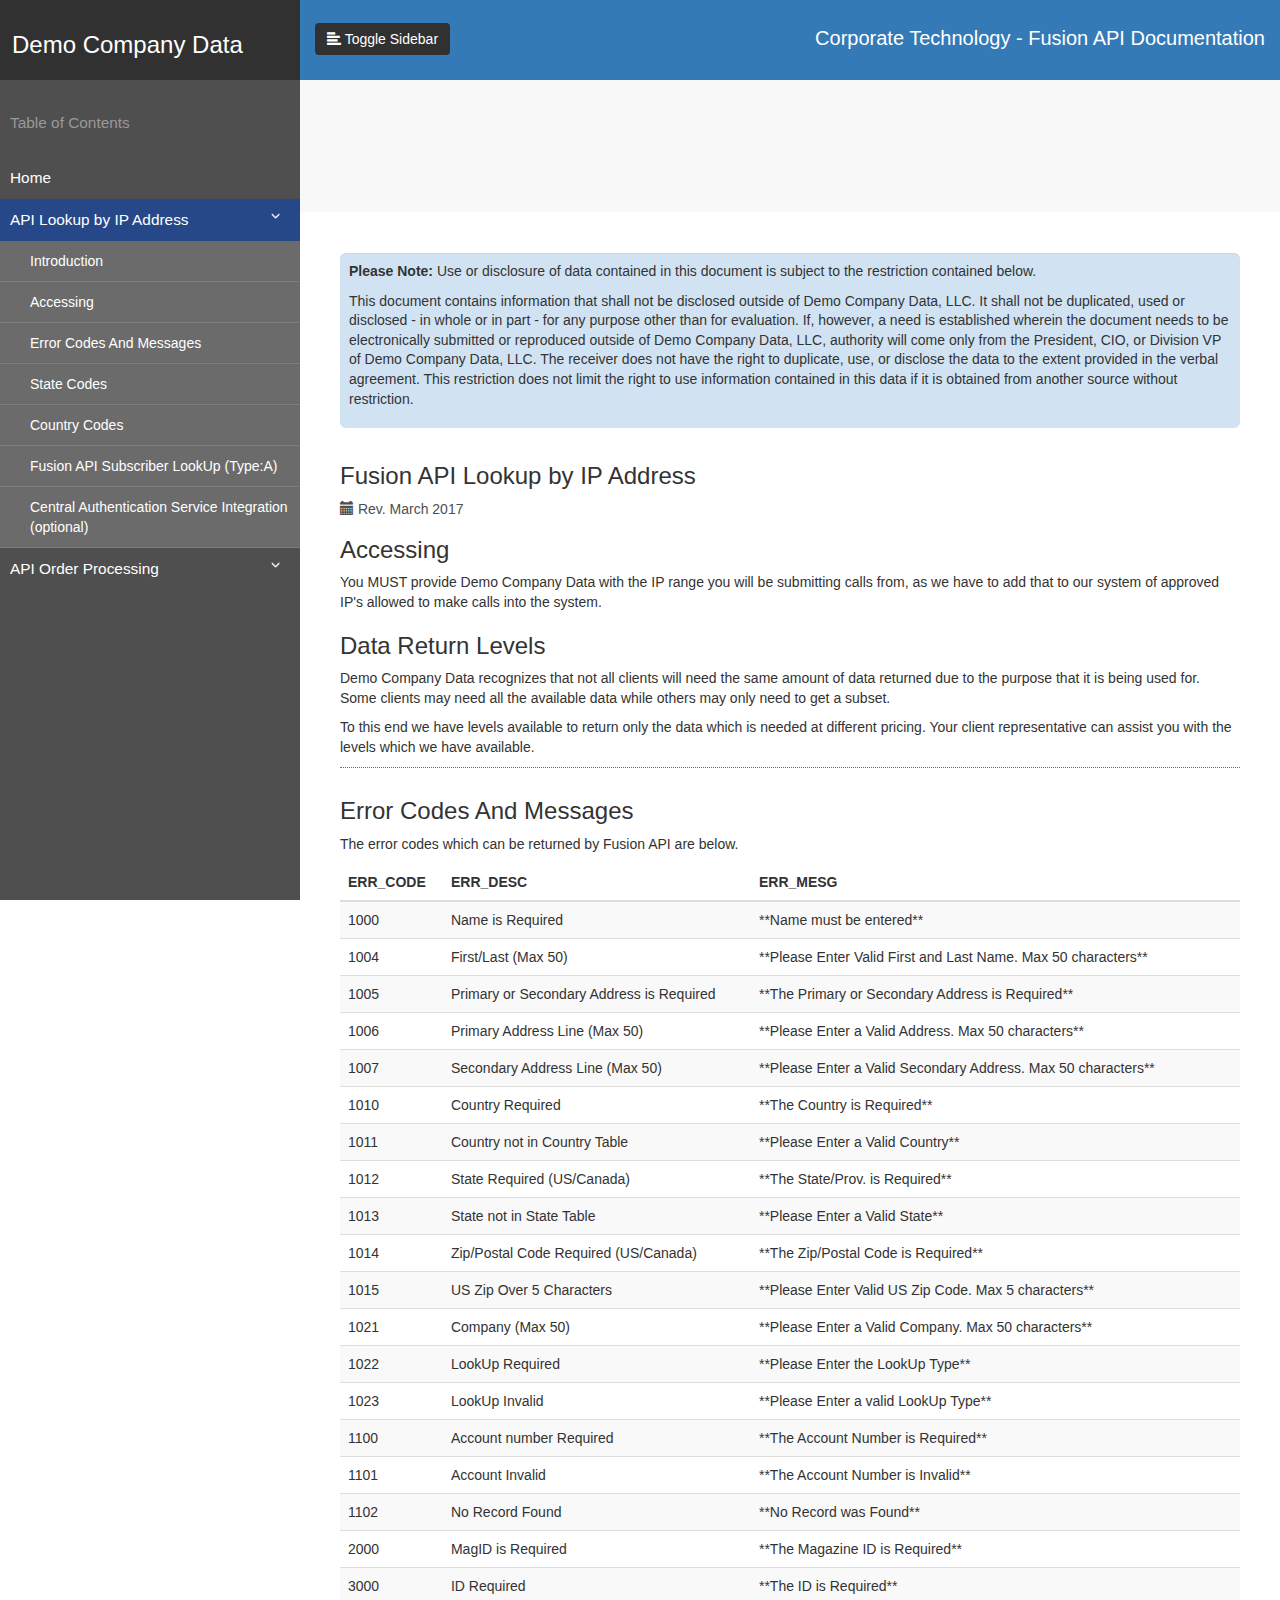
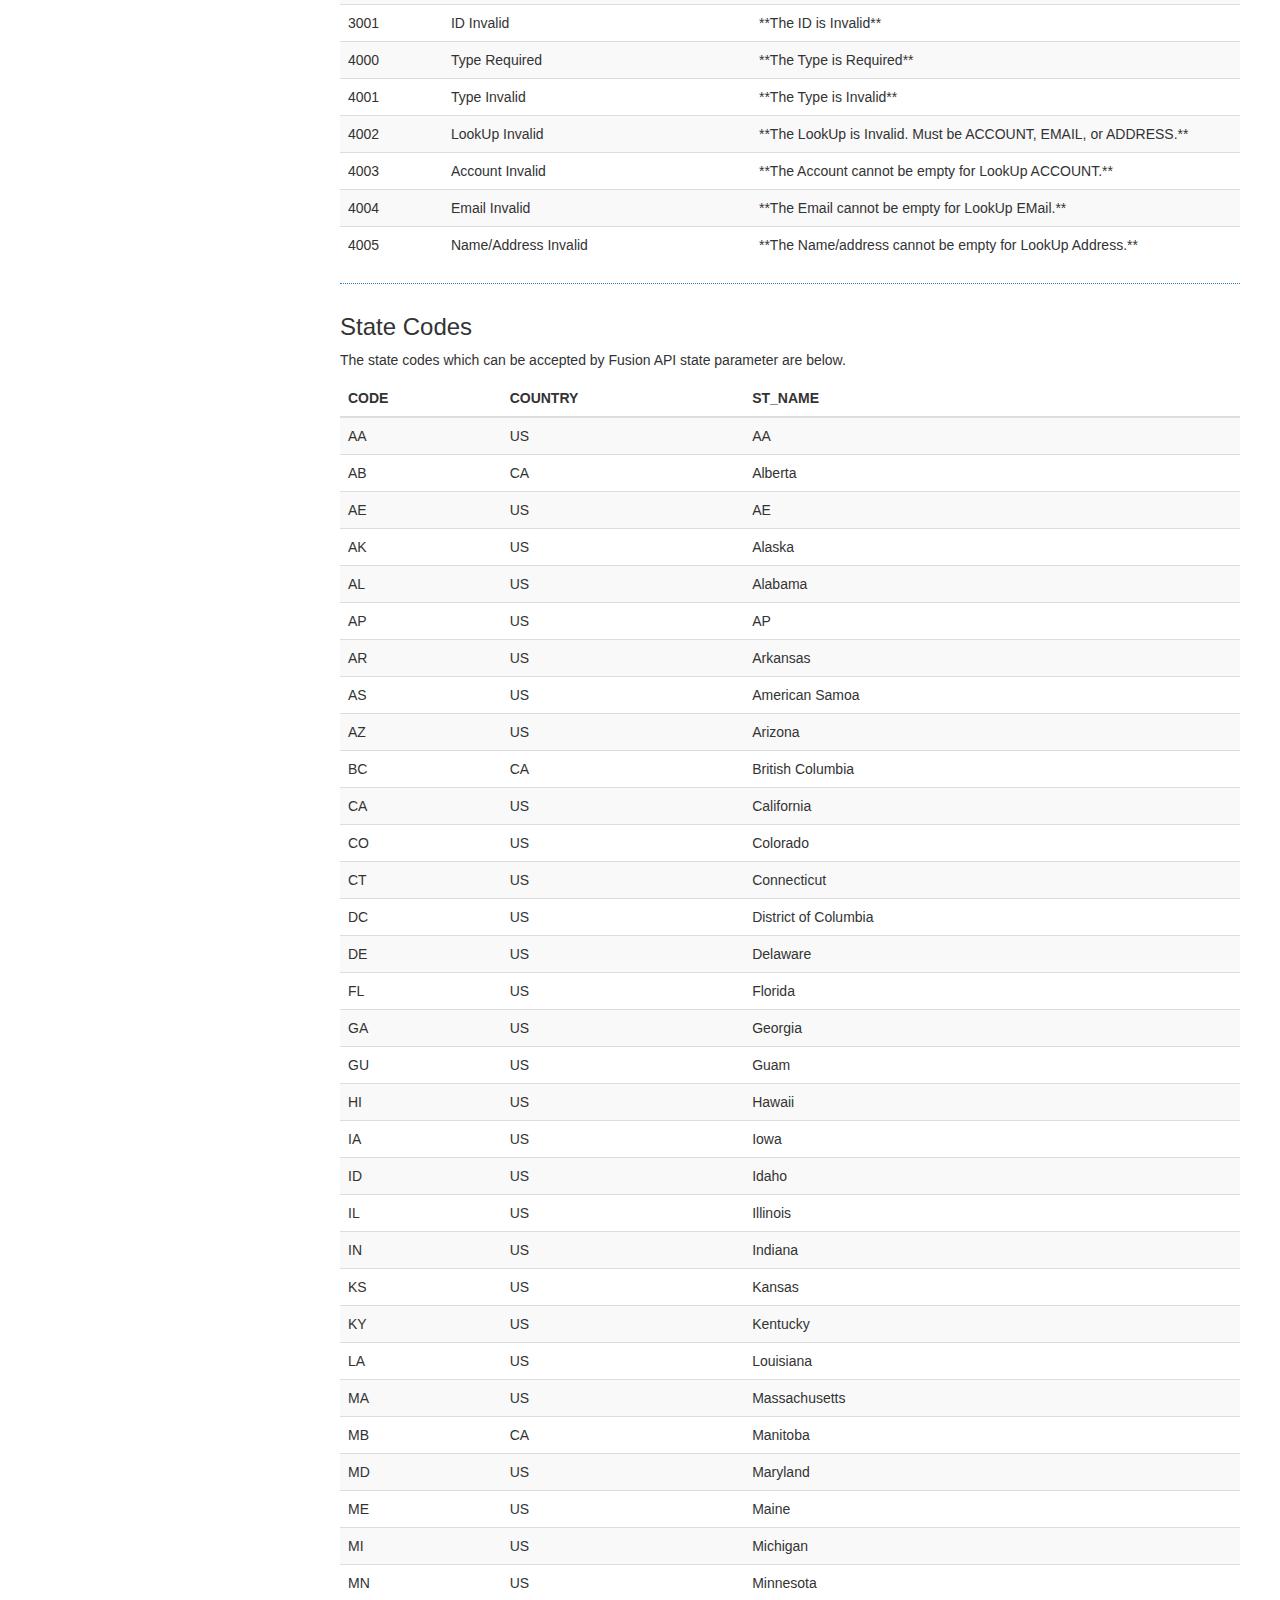
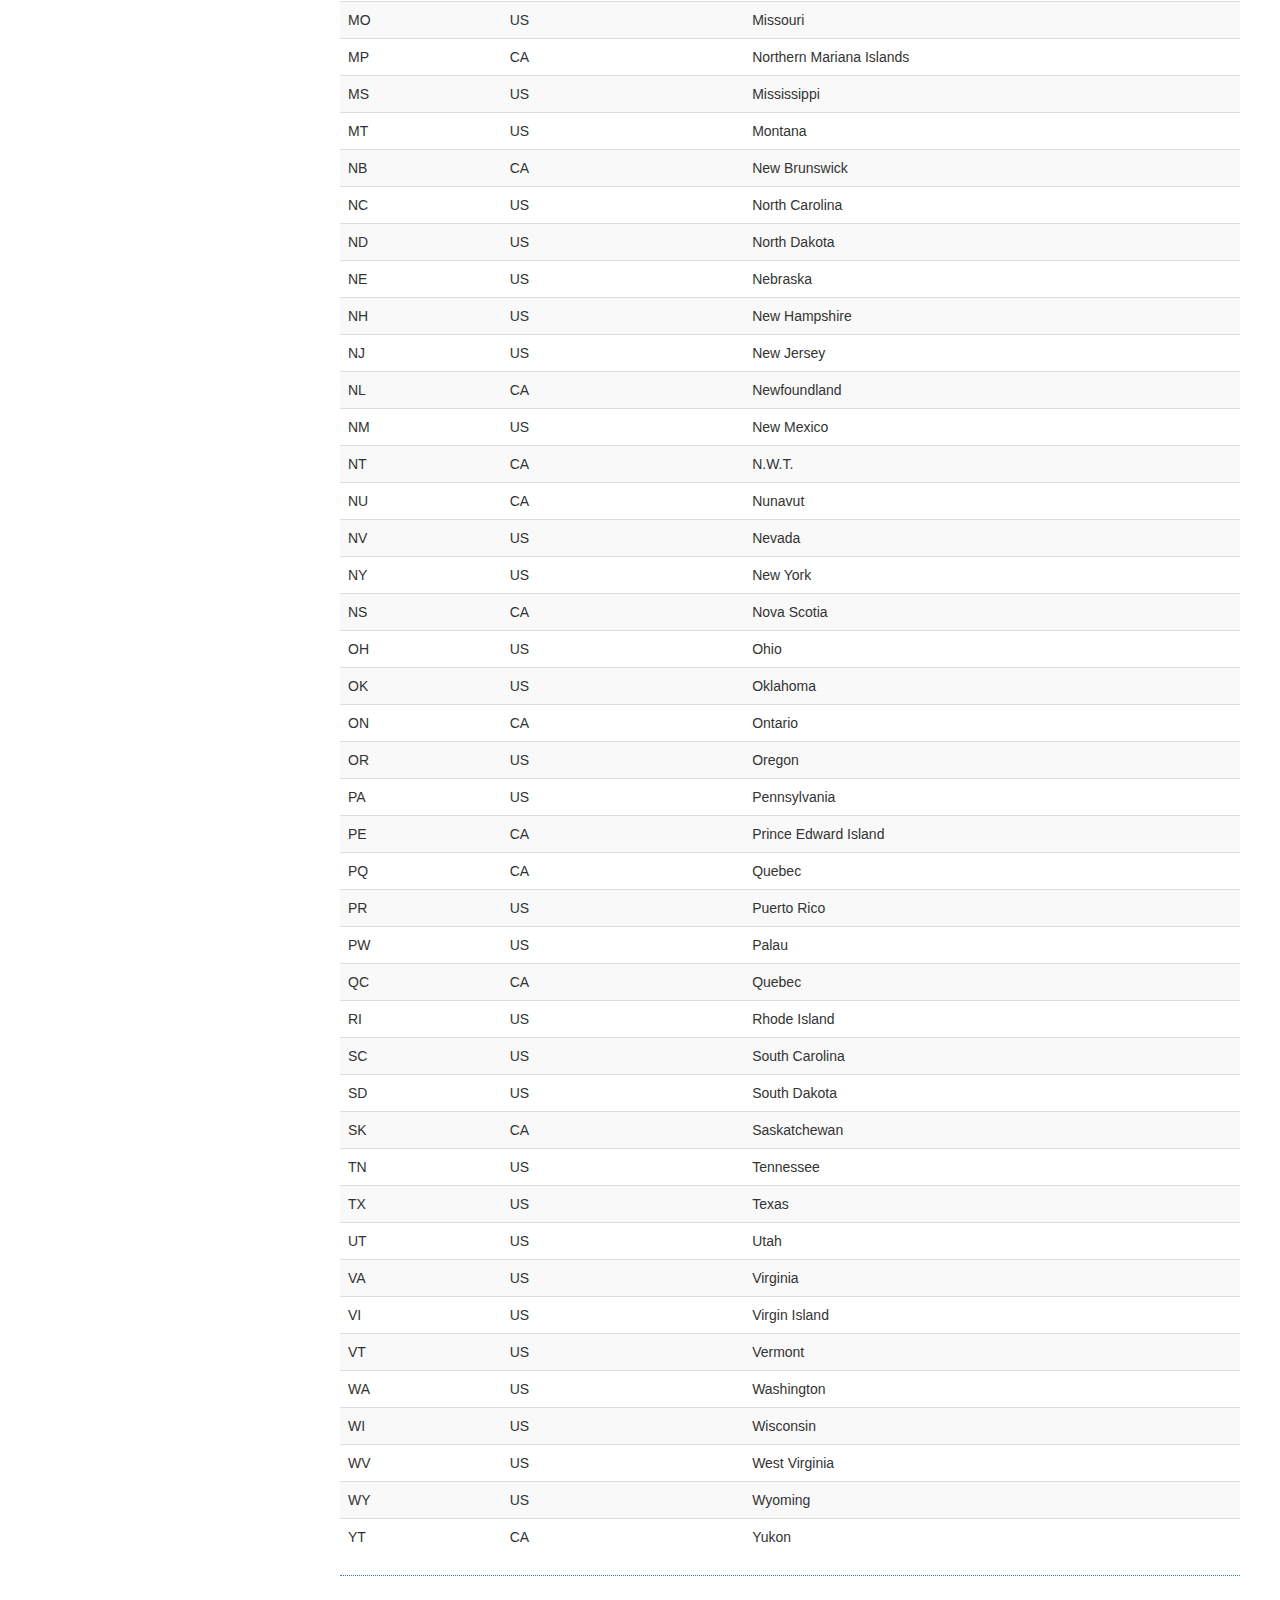
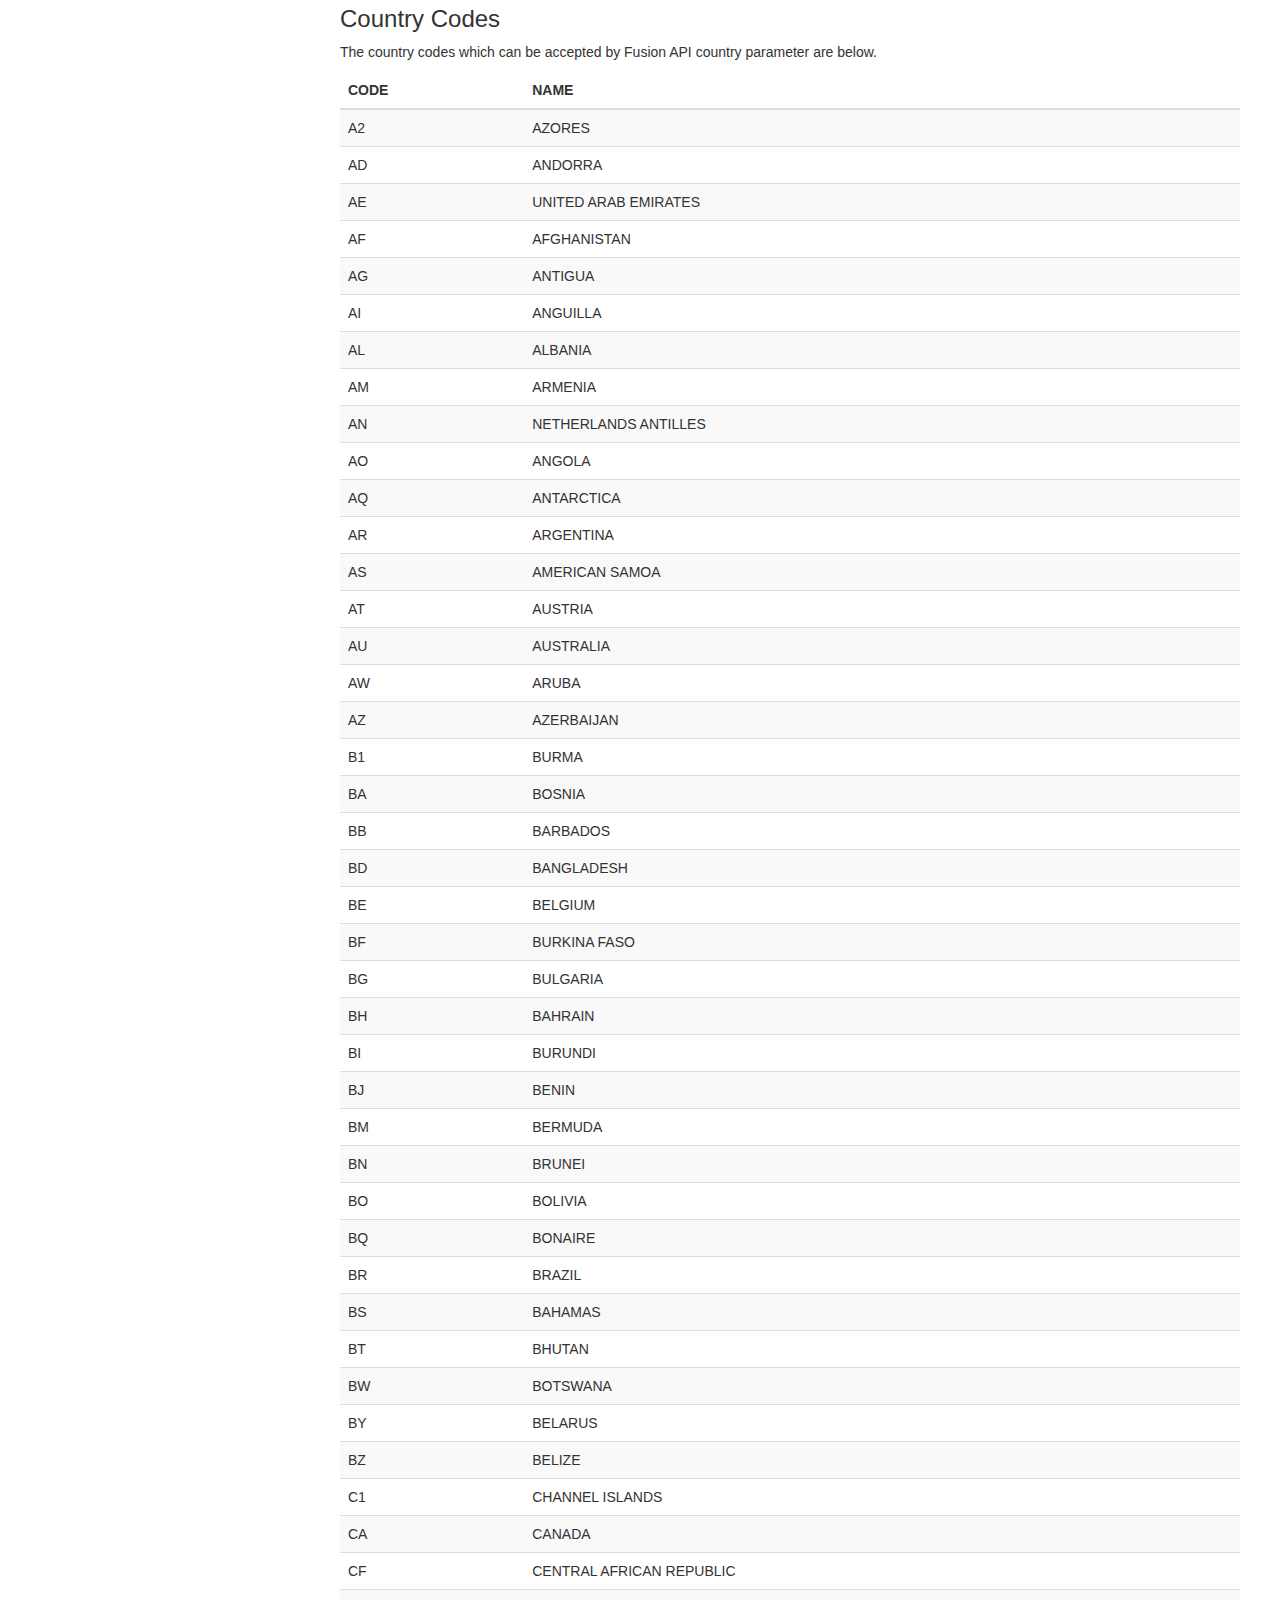
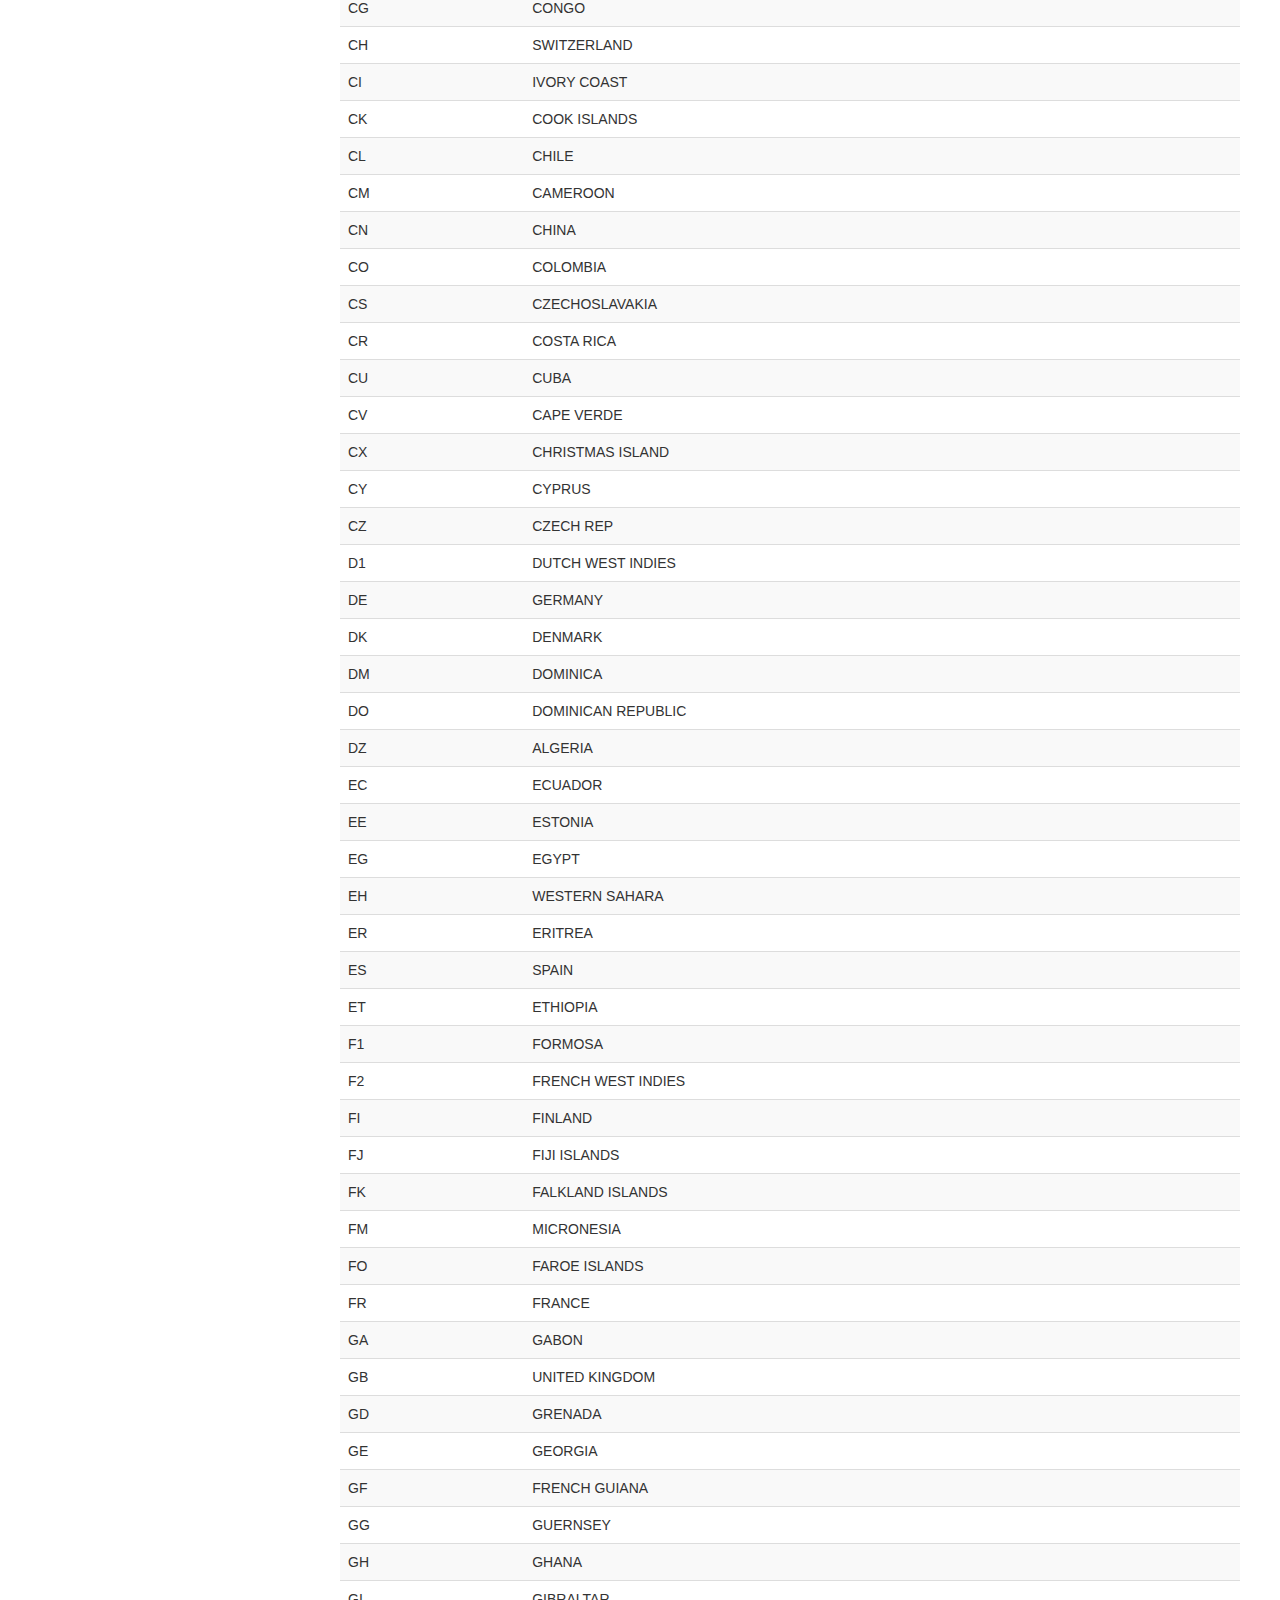
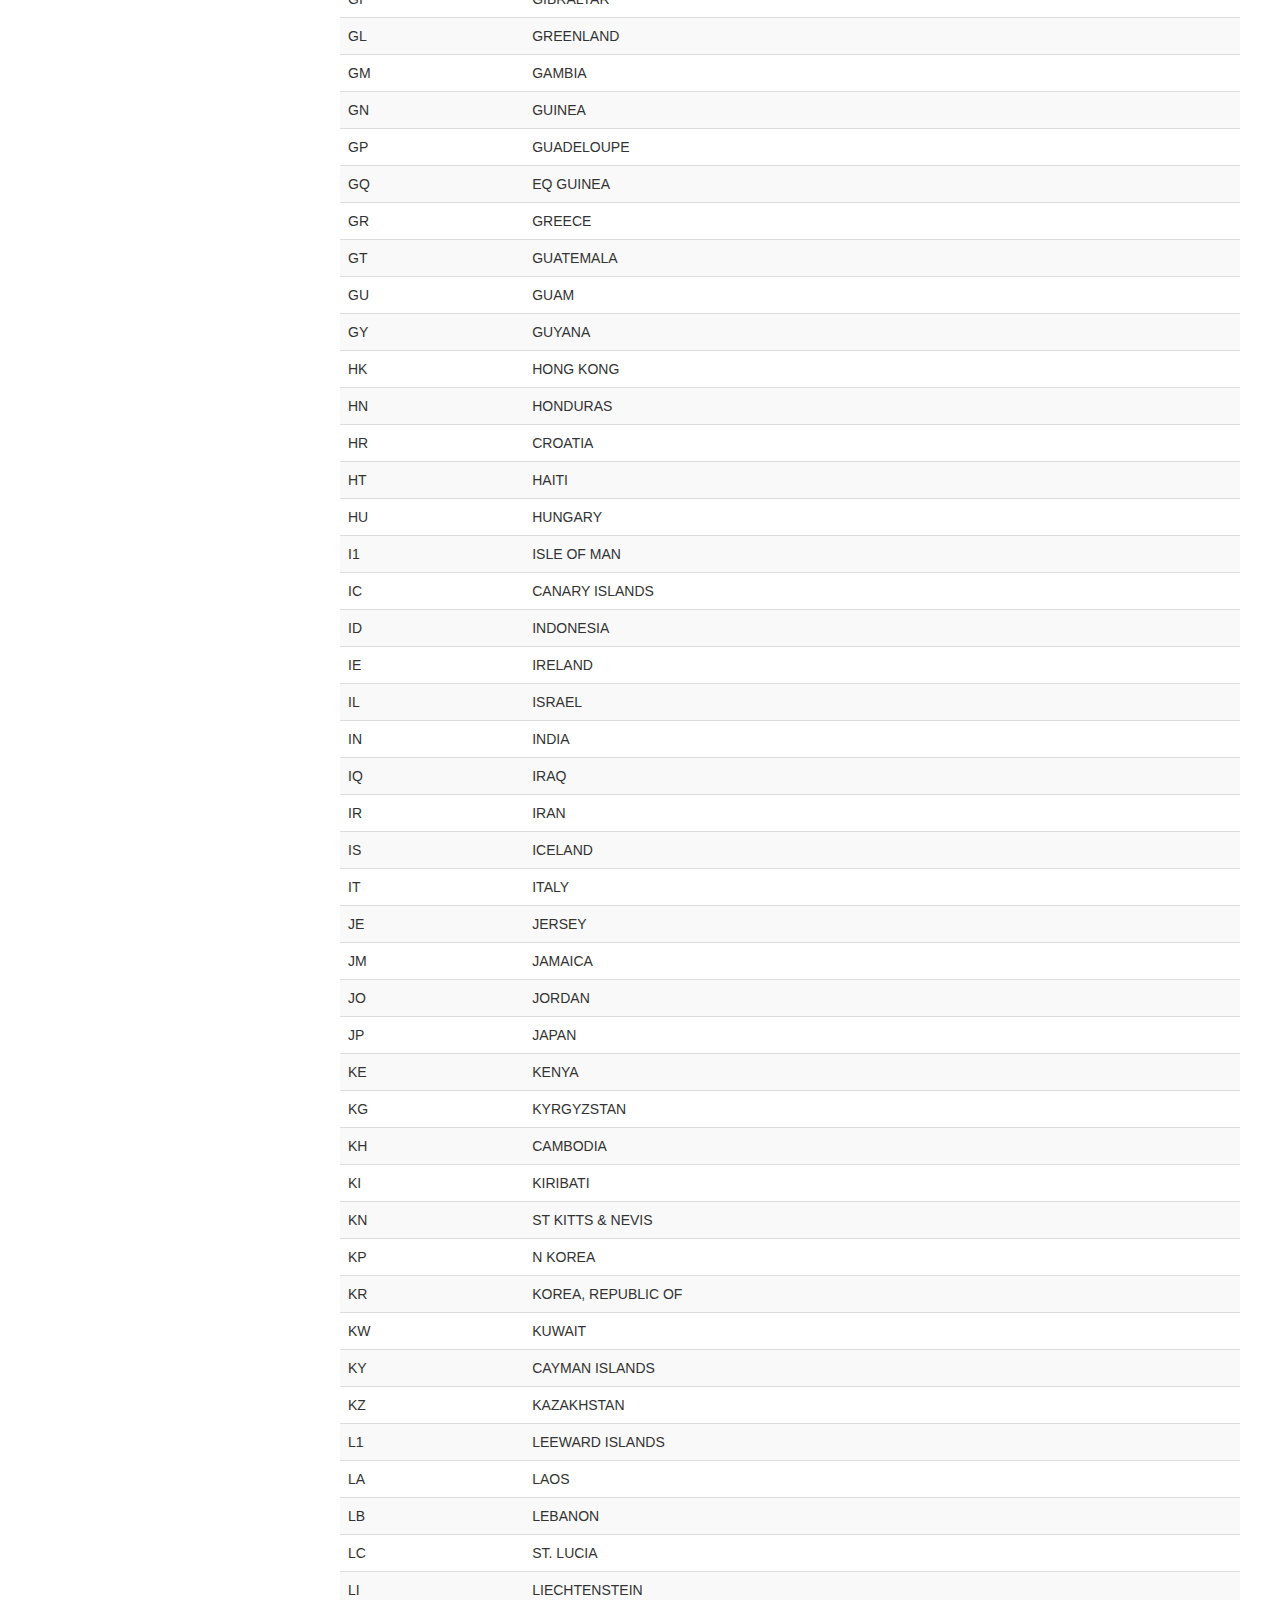
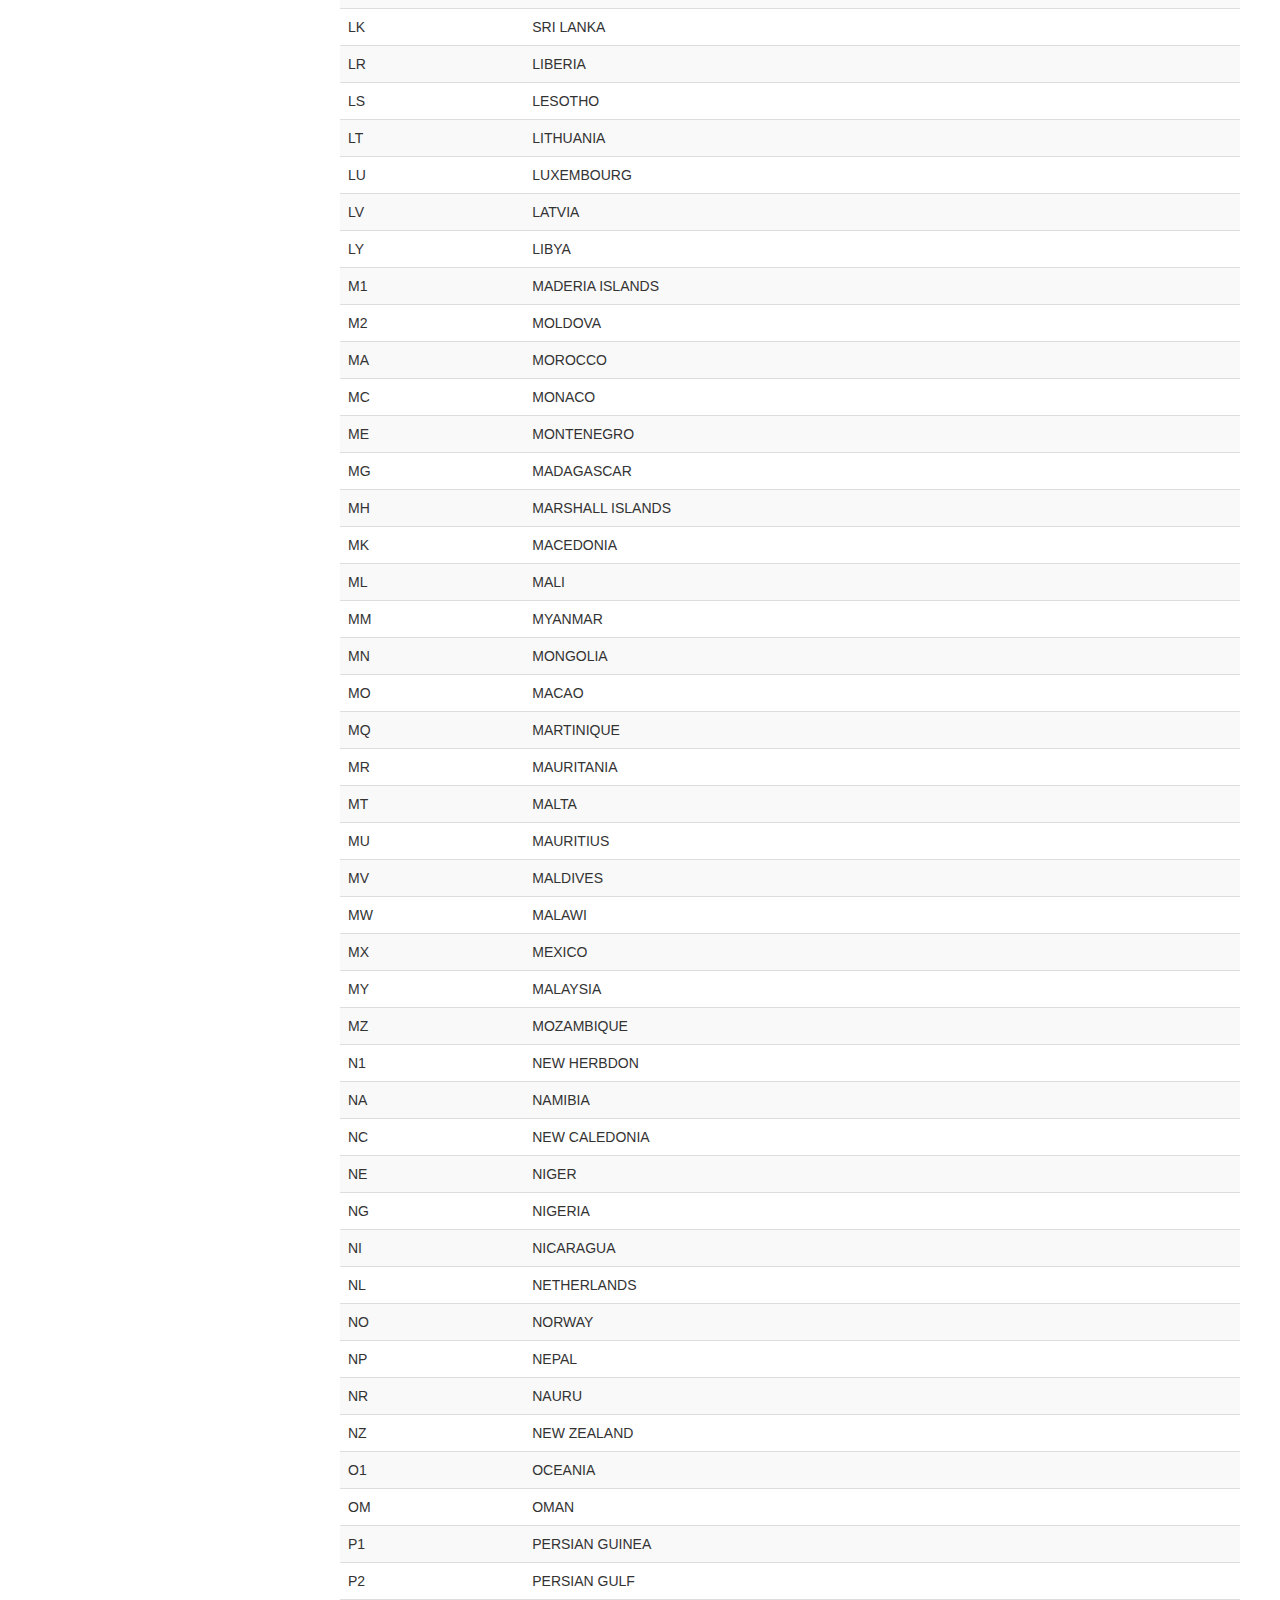
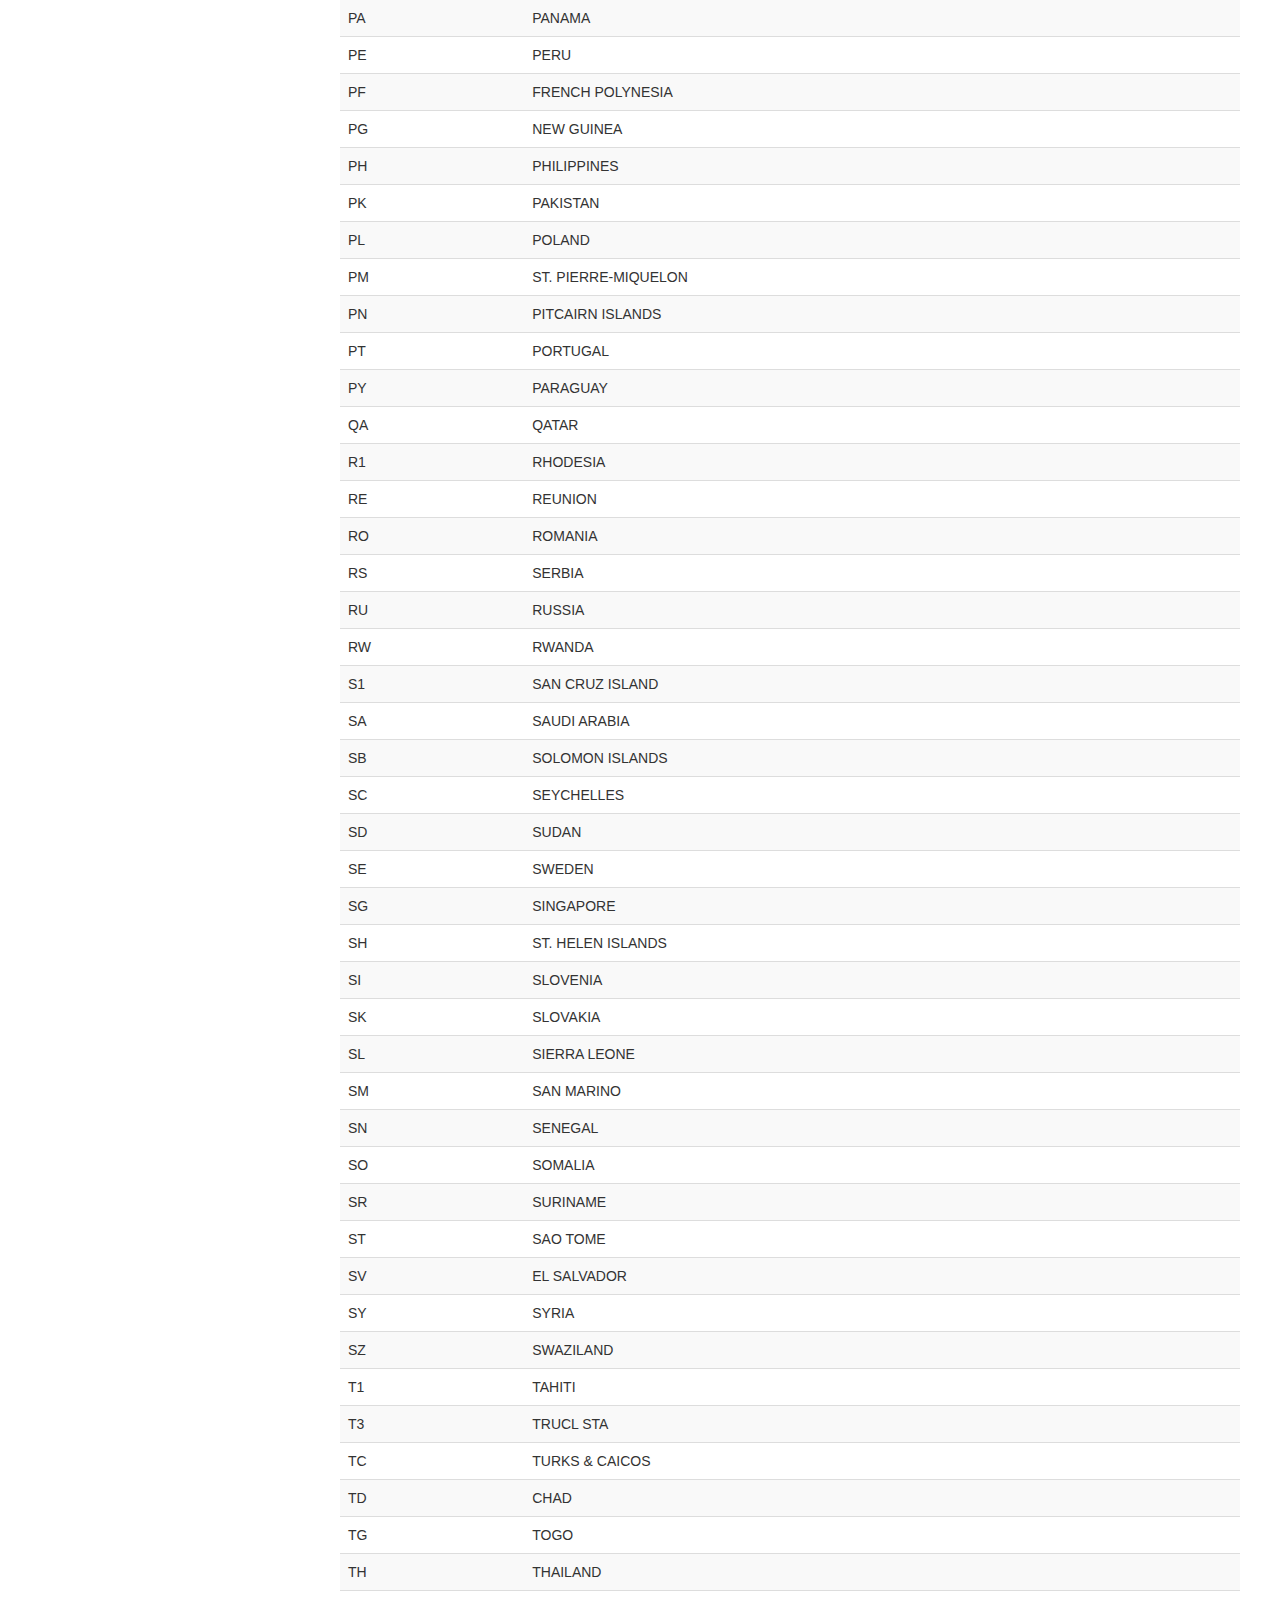
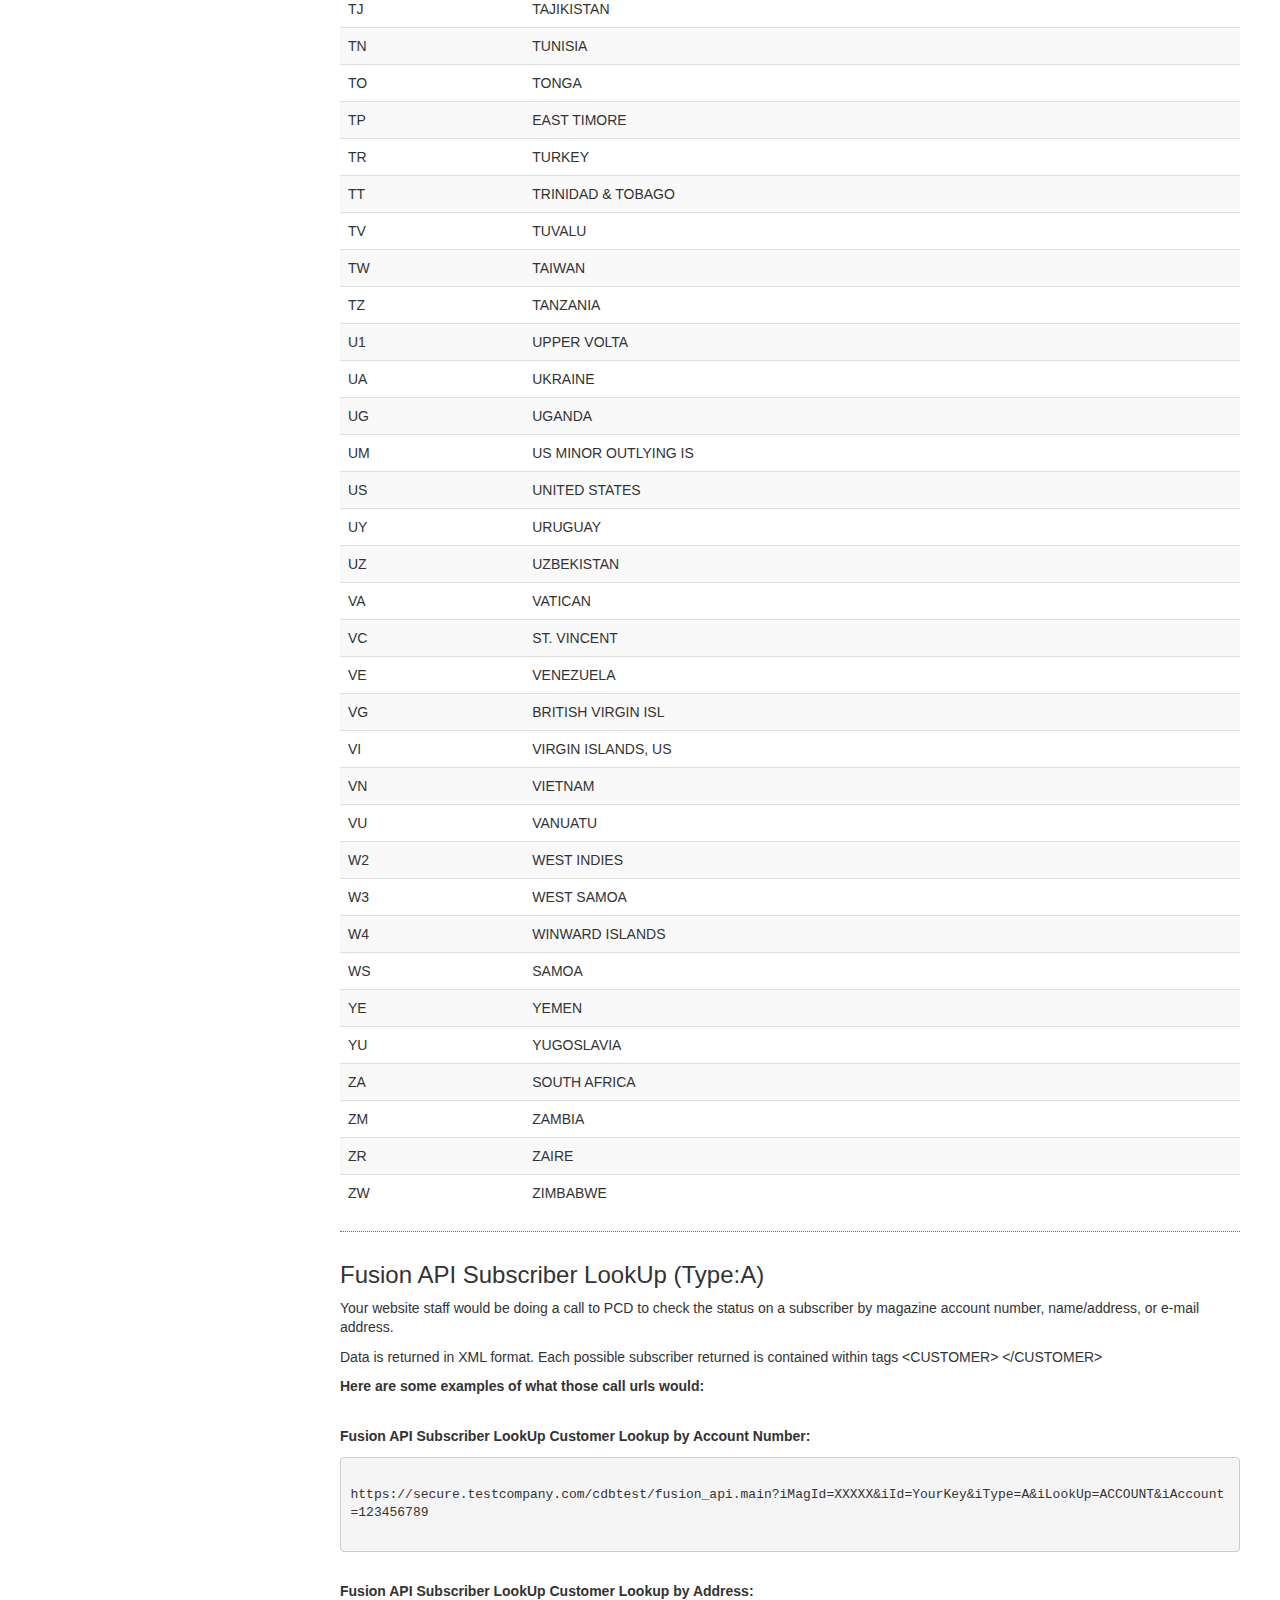
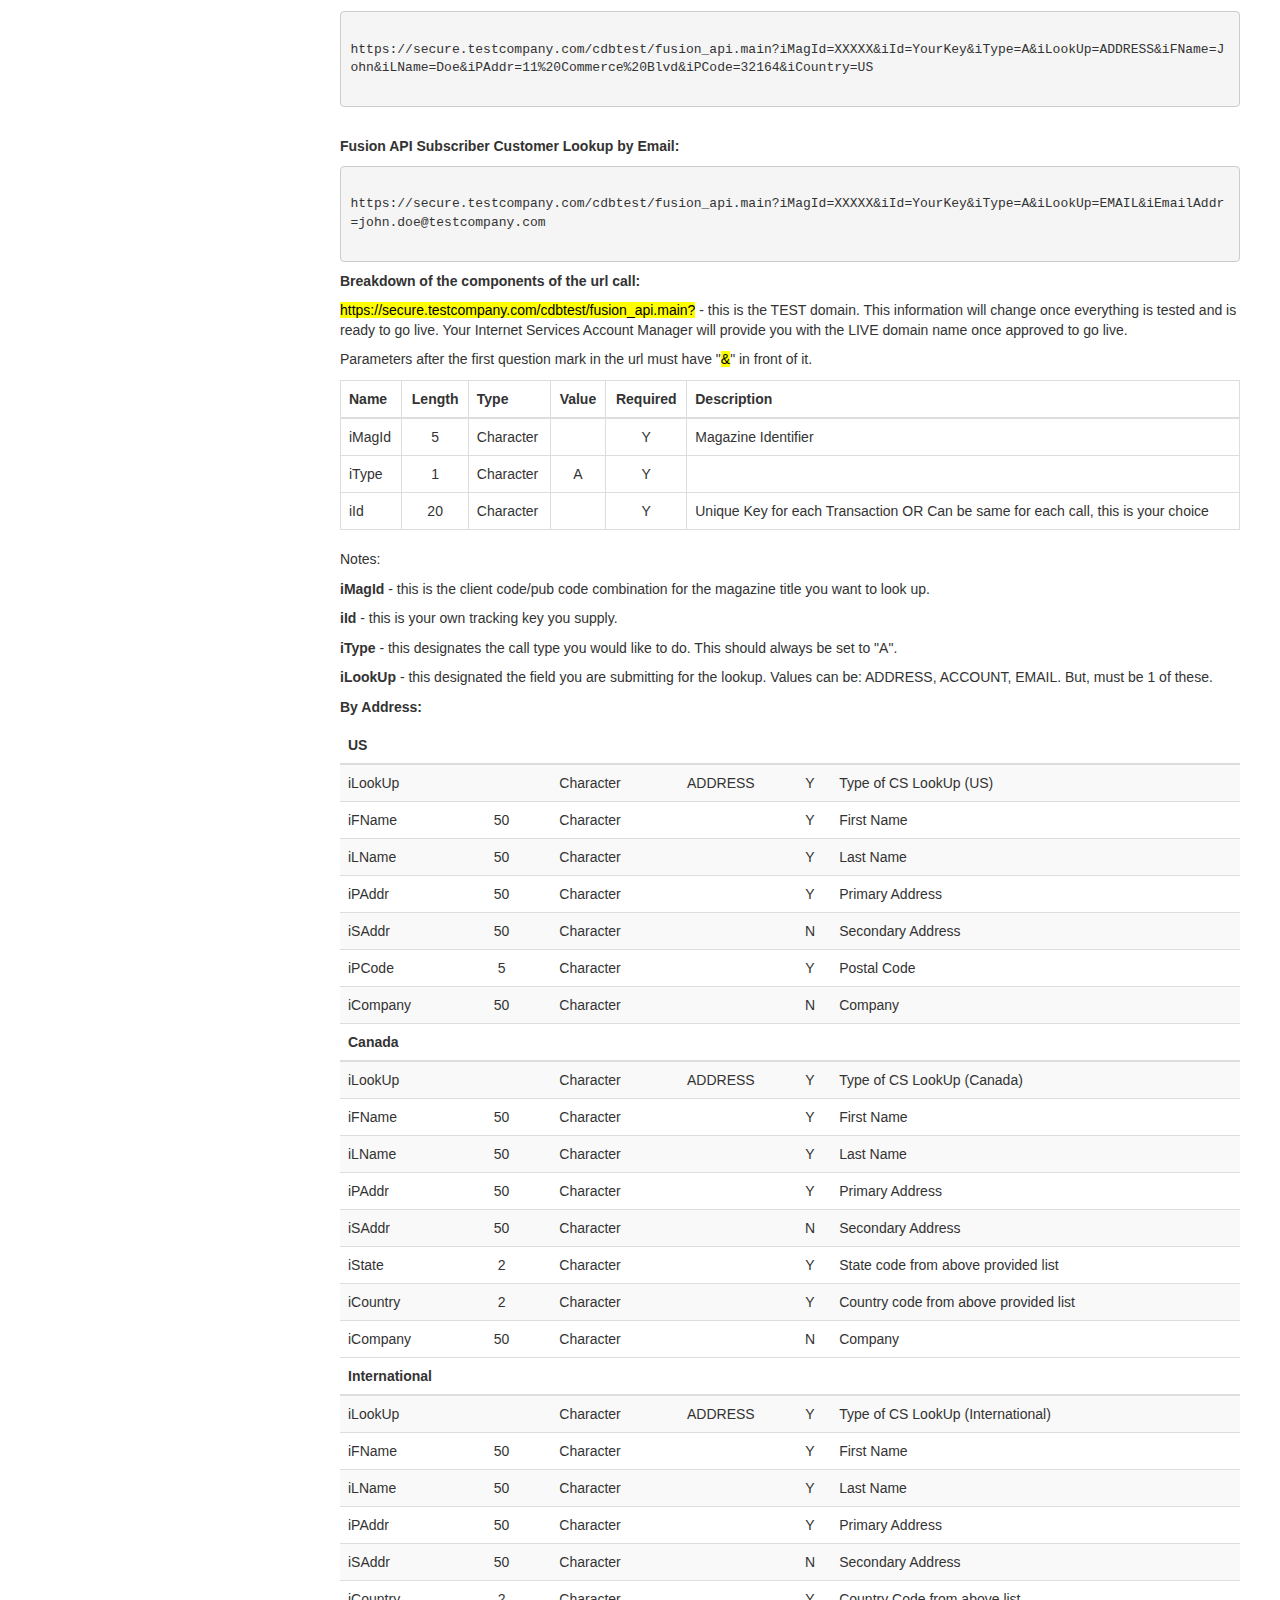
==== commit 6c795a6f: "vv" ====
--- a/index.html
+++ b/index.html
@@ -24,10 +24,13 @@
 
          <ul class="list-unstyled components">
              <p>Table of Contents</p>
-             <li>
-                 <a href="index.html">Home</a>
+			 <li>
+				<a href="index.html">Home</a>
+			 </li>
+             <li class='active'>
+                
 				 <a href="#homeSubmenu" class='collapes-button' data-toggle="collapse" aria-expanded="false">API Lookup by IP Address</a>
-                 <ul class="collapse list-unstyled" id="homeSubmenu">
+                 <ul class="collapse in list-unstyled" id="homeSubmenu">
 					<li data-id='ip-intro' class='sub-menu' ><a href="index.html#ip-intro">Introduction</a></li>
 					<li data-id='ip-accessing' class='sub-menu' ><a href="index.html#ip-accessing">Accessing</a></li>
 					<li data-id='ip-errorcodes' class='sub-menu' ><a href="index.html#ip-errorcodes">Error Codes And Messages</a></li>
@@ -65,17 +68,19 @@
      <div id="content">
 
 		<header class="container-fluid">
-		<p>Corporate Technology - Fusion API Documentation</p>
+				<button type="button" id="sidebarCollapse" class="btn btn-info navbar-btn" style="float: left">
+						<i class="glyphicon glyphicon-align-left"></i>
+						<span>Toggle Sidebar</span>
+					</button>
+		<p style="display: inline-block">Corporate Technology - Fusion API Documentation</p>
+		<div class="clear"></div>
 		</header>
 
          <nav class="navbar navbar-default">
              <div class="container-fluid">
 
                  <div class="navbar-header">
-                     <button type="button" id="sidebarCollapse" class="btn btn-info navbar-btn">
-                         <i class="glyphicon glyphicon-align-left"></i>
-                         <span>Toggle Sidebar</span>
-                     </button>
+
                  </div>
 
                  
@@ -4408,13 +4413,14 @@
 
 
 <style>
-.sticky-button{
-position: fixed;
+header{
+position: sticky;
     top: 0;
-    background: #fff;
     width: 100%;
+	z-index: 9999;
 
 }
+
 </style>
 
 <script src="js/prism.js"></script>
--- a/css/style.css
+++ b/css/style.css
@@ -0,0 +1,279 @@
+body {
+    font-family: "Helvetica Neue",Helvetica,Arial,sans-serif;
+    background: #fff;
+}
+
+.link {
+	color: #337AB7;
+}
+
+.link:hover {
+	color: #33ccff;
+}
+
+p {
+    font-family: "Helvetica Neue",Helvetica,Arial,sans-serif;
+    font-size: 1.1em;
+    font-weight: 300;
+    line-height: 1.7em;
+    color: #333;
+}
+
+a, a:hover, a:focus {
+    color: inherit;
+    text-decoration: none;
+    transition: all 0.3s;
+}
+
+.navbar {
+    padding: 66px 25px;
+	background-image: url('../images/api_header.jpg');
+	background-size: cover;
+	background-position: right;
+	background-repeat: no-repeat;
+    border: none;
+	border-bottom: 1px solid #fff;
+    border-radius: 0;
+    margin-bottom: 0;
+}
+.clear{
+    clear: both;
+}
+.navbar-btn {
+    box-shadow: none;
+    outline: none !important;
+    border: none;
+}
+
+.btn-info {
+    color: #fff;
+    background-color: #313131;
+    border-color: #313131;
+}
+
+.btn-info:hover {
+    color: #fff;
+    background-color: #4F4F4F;
+    border-color: #4F4F4F;
+}
+
+.btn-info.focus, .btn-info:focus {
+    color: #fff;
+    background-color: #4F4F4F;
+    border-color: #4F4F4F;
+}
+
+.codehilite {
+	color: #000;
+	background-color: #ffff00;
+}
+
+.codetitle {
+	margin-top: 30px;
+}
+
+hr {
+   border-top: 1px dotted #337AB7;
+   margin: 0 0 30px 0;
+}
+
+.line {
+    width: 100%;
+    height: 1px;
+    border-bottom: 1px dotted #bcbcbc;
+    margin: 40px 0;
+}
+
+/* ---------------------------------------------------
+    SIDEBAR STYLE
+----------------------------------------------------- */
+#sidebar {
+    width: 300px;
+    position: fixed;
+    top: 0;
+    left: 0;
+    height: 100vh;
+    z-index: 999;
+    background: #4f4f4f;
+    color: #fff;
+    transition: all 0.3s;
+}
+
+#sidebar.active {
+    margin-left: -300px;
+}
+
+#sidebar .sidebar-header {
+    padding: 12px;
+    background: #313131;
+}
+
+#sidebar ul.components {
+    padding: 20px 0;
+    border-bottom: 1px solid #4F4F4F;
+}
+
+#sidebar ul p {
+    color: #999999;
+    padding: 10px;
+}
+
+#sidebar ul li a {
+    padding: 10px;
+    font-size: 1.1em;
+    display: block;
+}
+#sidebar ul li a:hover {
+    color: #fff;
+    background: #337AB7;
+}
+
+#sidebar ul li.active > a, a[aria-expanded="true"] {
+    color: #fff;
+    background: #264889;
+}
+
+a[data-toggle="collapse"] {
+    position: relative;
+}
+
+a[aria-expanded="false"]::before, a[aria-expanded="true"]::before {
+    content: '\e259';
+    display: block;
+    position: absolute;
+    right: 20px;
+    font-family: 'Glyphicons Halflings';
+    font-size: 0.6em;
+}
+a[aria-expanded="true"]::before {
+    content: '\e260';
+}
+
+
+ul ul a {
+    font-size: 1.0em !important;
+    padding-left: 30px !important;
+    background: #6b6b6b;
+	border-bottom: 1px solid #7d7d7d;
+}
+
+ul.CTAs {
+    padding: 20px;
+}
+
+ul.CTAs a {
+    text-align: center;
+    font-size: 0.9em !important;
+    display: block;
+    border-radius: 5px;
+    margin-bottom: 5px;
+}
+a.download {
+    background: #fff;
+    color: #7386D5;
+}
+a.article, a.article:hover {
+    background: #5c8bb4 !important;
+    color: #fff !important;
+}
+
+
+/* ---------------------------------------------------
+    CONTENT STYLE
+----------------------------------------------------- */
+#content {
+    width: calc(100% - 300px);
+    padding: 0;
+    min-height: 100vh;
+    transition: all 0.3s;
+    position: absolute;
+    top: 0;
+    right: 0;
+}
+#content.active {
+    width: 100%;
+}
+
+header {
+	background-color: #337AB7;
+	font-weight: 600;
+	padding: 15px;
+	margin: 0 0 0 0;
+	text-align: right;
+}
+
+header p {
+	color: #fff;
+	font-size: 20px;
+	font-weight: 500;
+	margin-top: 6px;
+	text-align: right;
+}
+
+.main-data {
+	padding: 40px;
+}
+
+.main-data p {
+    font-size: 1.0em;
+	line-height: 1.4em;
+}
+
+.well-sm {
+	border: none;
+	border-radius: 6px;
+	background-color: #d1e3f3;
+	margin-bottom: 35px;
+}
+
+h2 {
+	font-size: 24px;
+	font-weight: 500;
+}
+
+#header01 {
+	font-size: 24px;
+	font-weight: 600;
+}
+
+#myBtn {
+	display: none;
+	position: fixed;
+	bottom: 20px;
+	right: 30px;
+	z-index: 99;
+	font-size: 18px;
+	border: none;
+	outline: none;
+	background-color: #337AB7;
+	color: white;
+	cursor: pointer;
+	padding: 10px;
+	border-radius: 4px;
+	opacity: 0.7;
+}
+
+#myBtn:hover {
+	background-color: #313131;
+}
+
+/* ---------------------------------------------------
+    MEDIAQUERIES
+----------------------------------------------------- */
+@media (max-width: 768px) {
+    #sidebar {
+        margin-left: -300px;
+    }
+    #sidebar.active {
+        margin-left: 0;
+    }
+    #content {
+        width: 100%;
+    }
+    #content.active {
+        width: calc(100% - 300px);
+    }
+    #sidebarCollapse span {
+        display: none;
+    }
+}
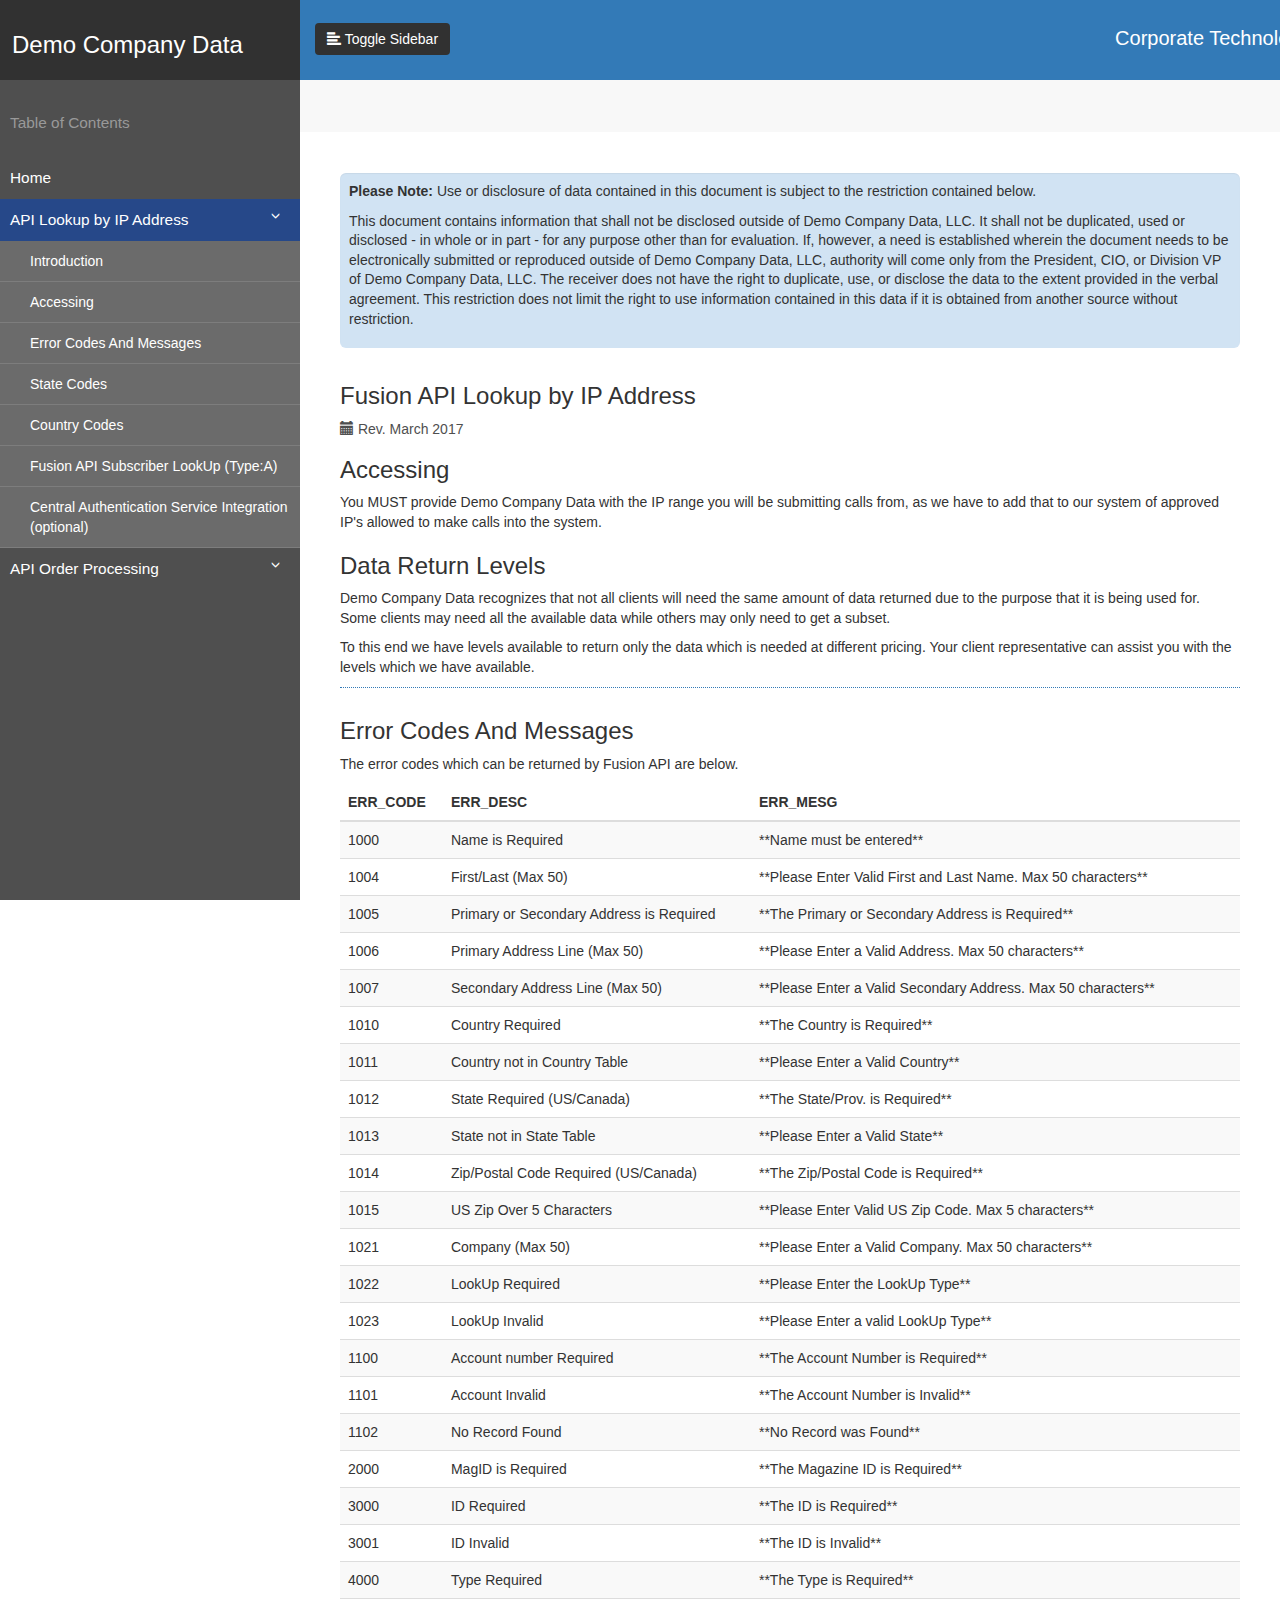
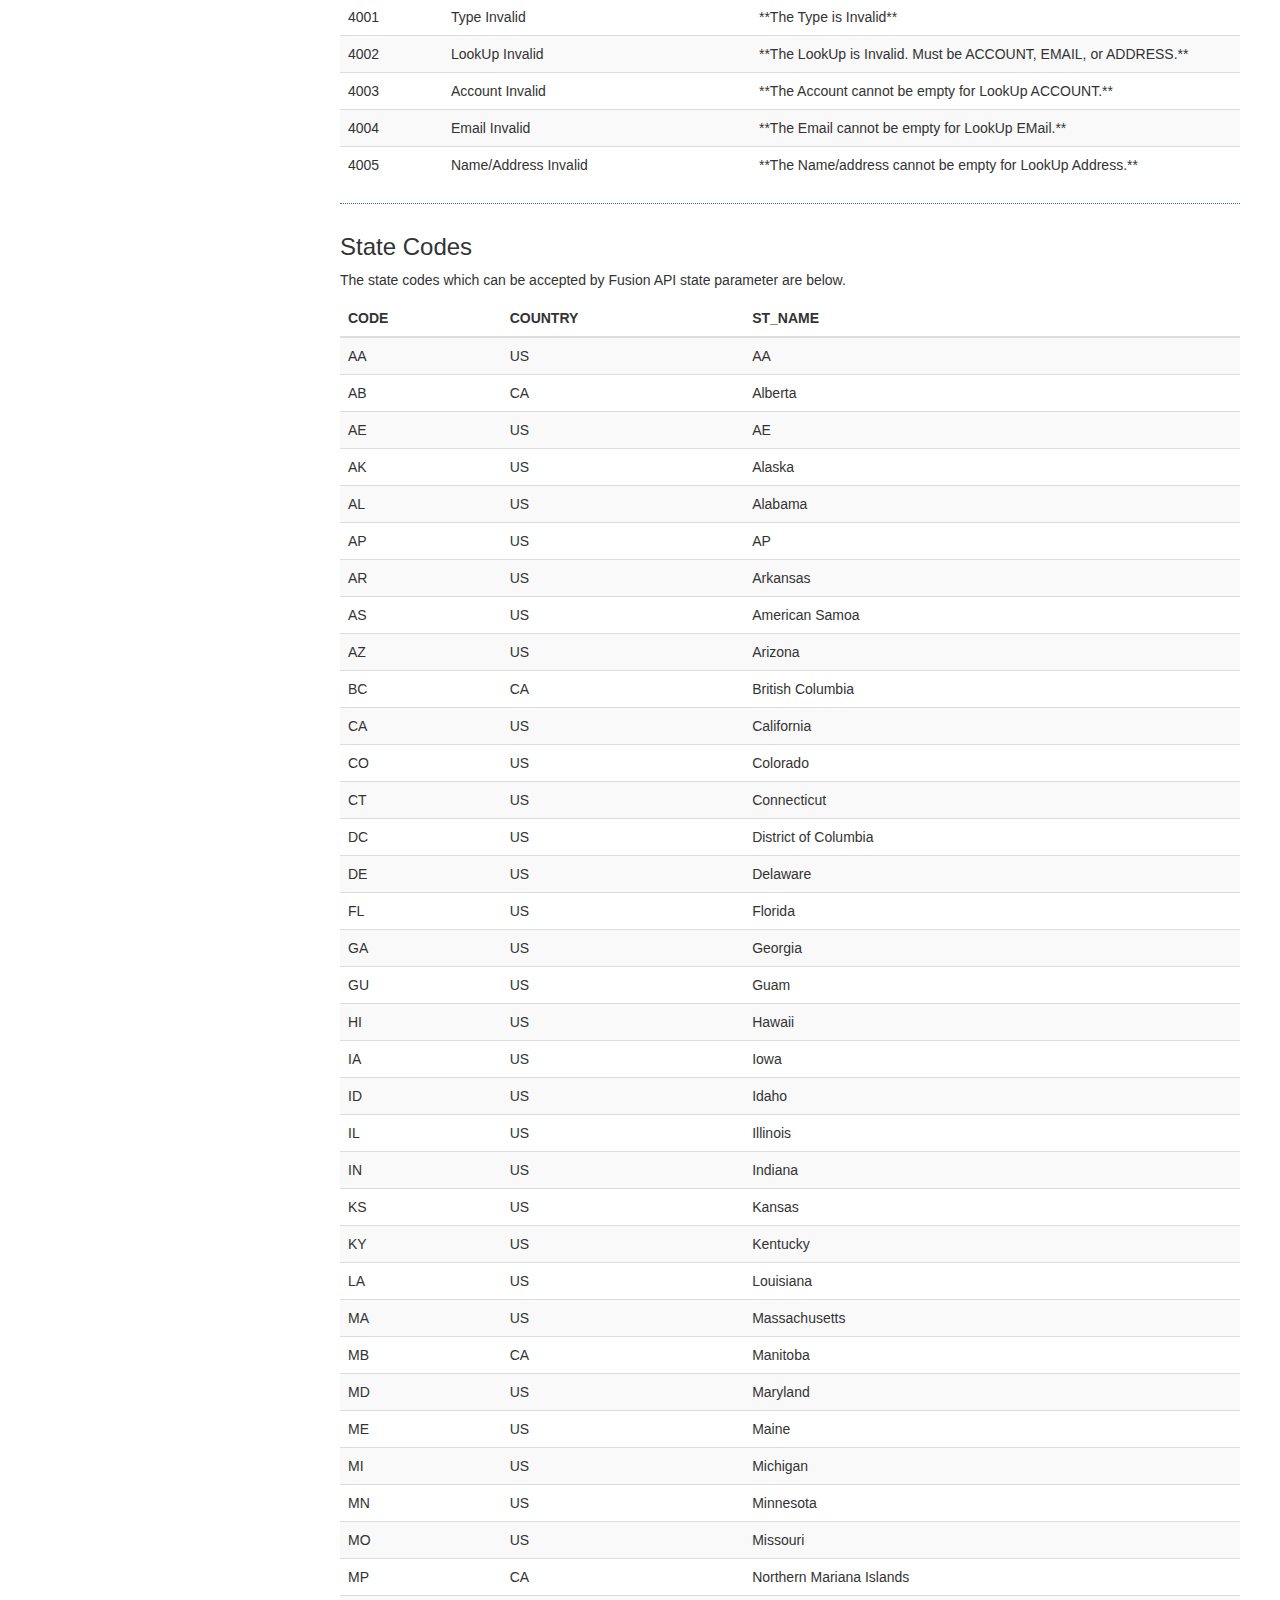
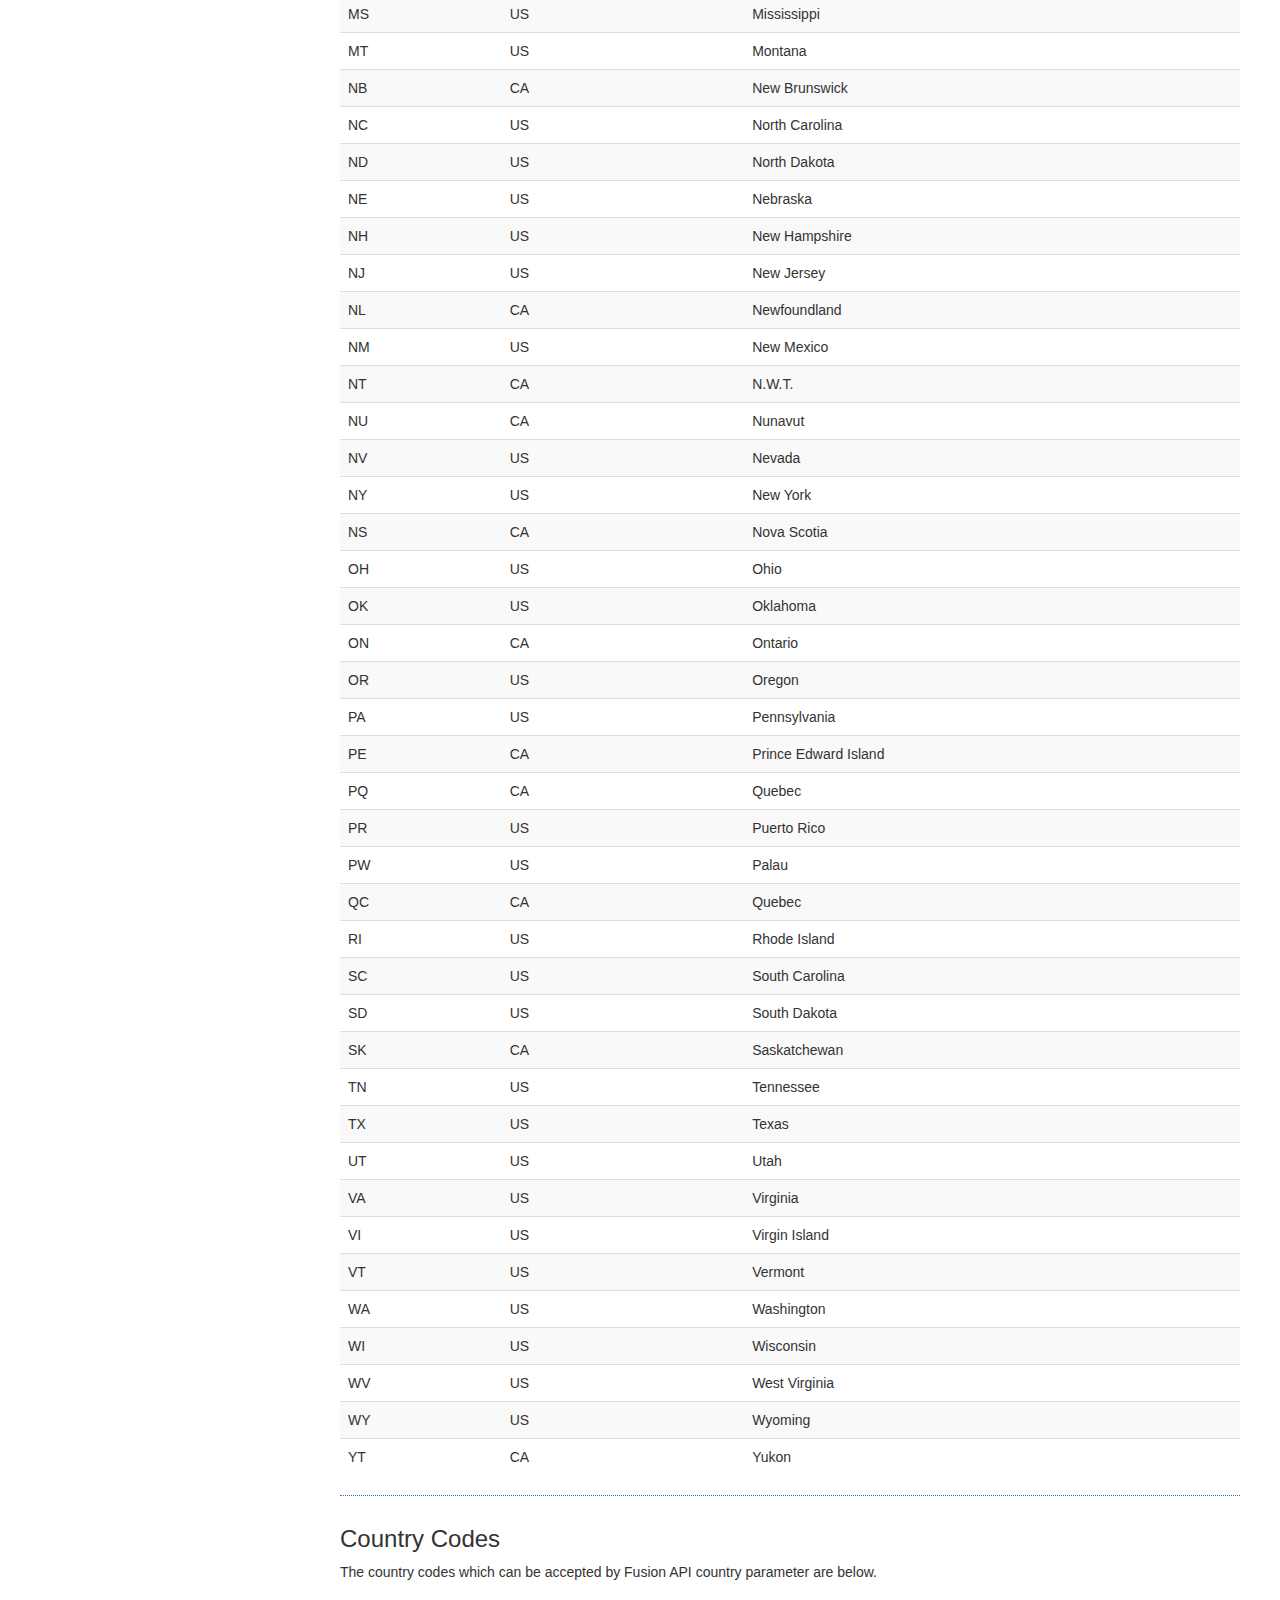
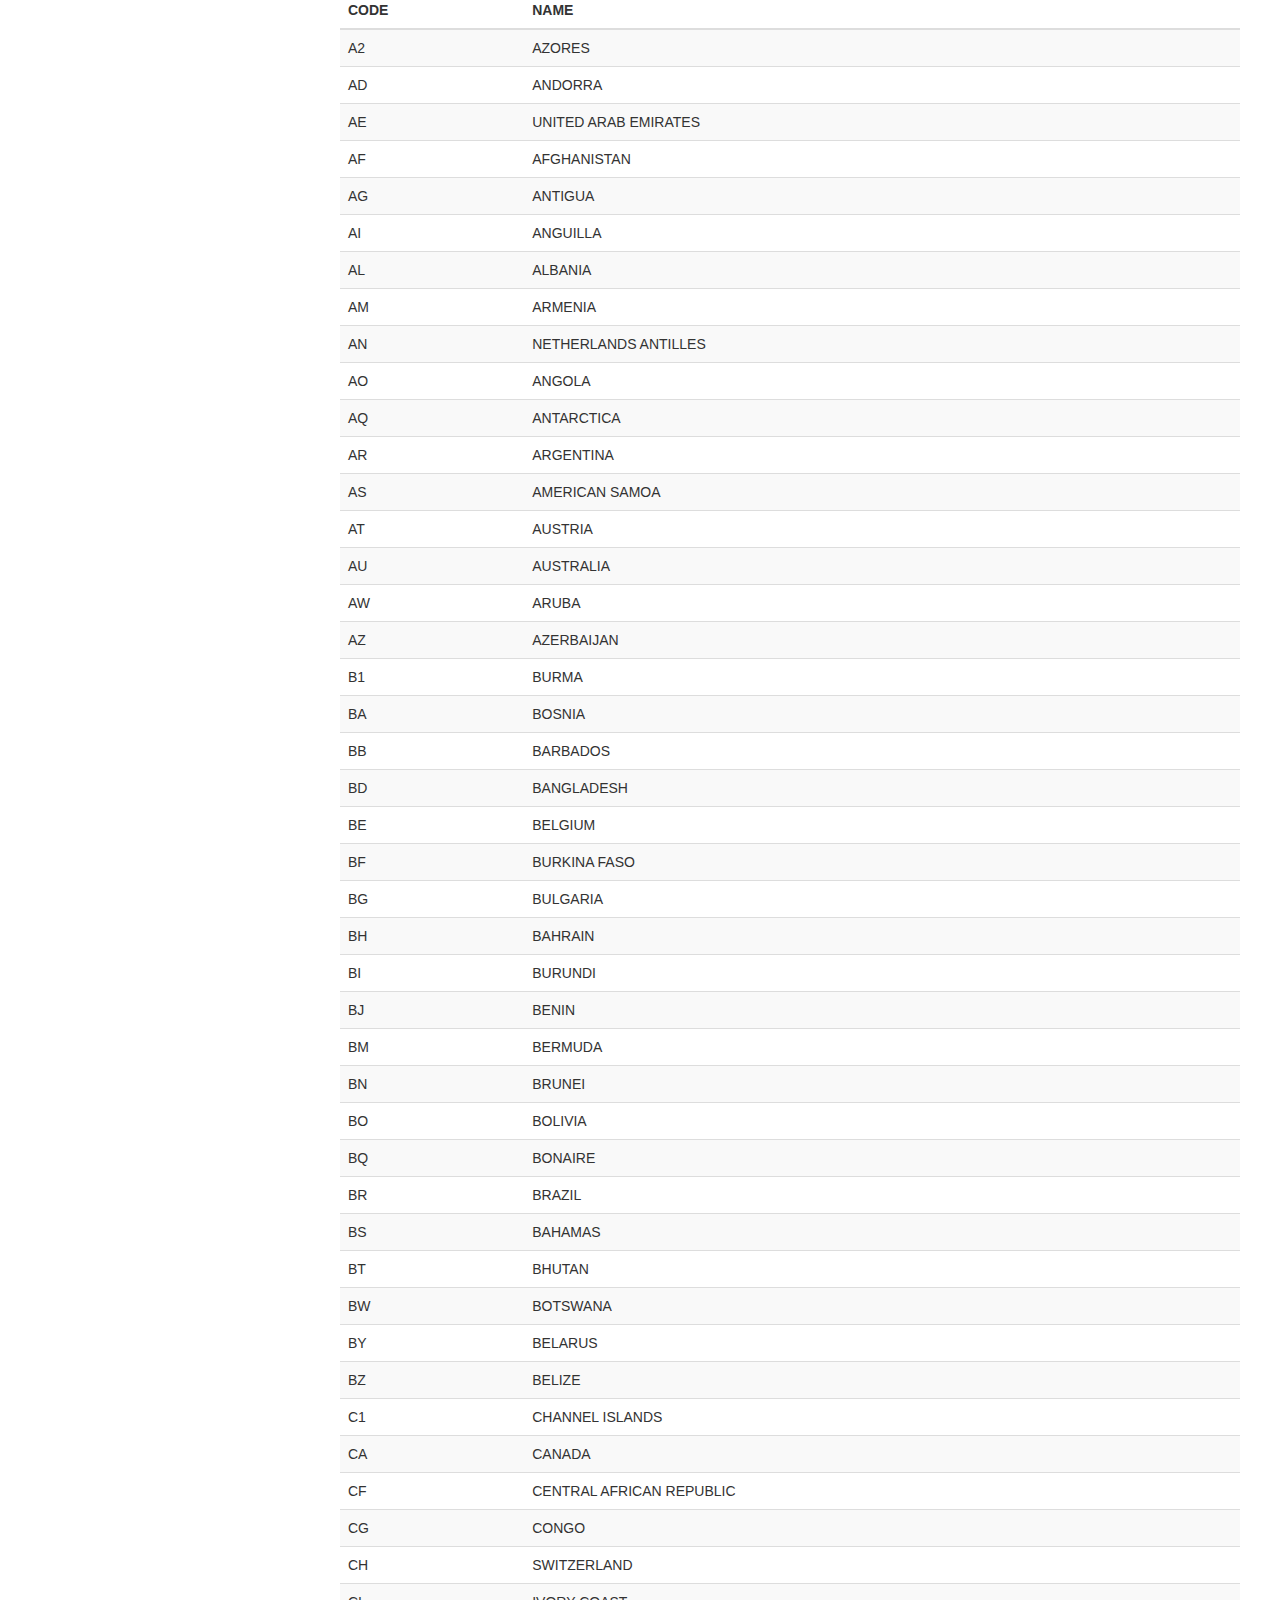
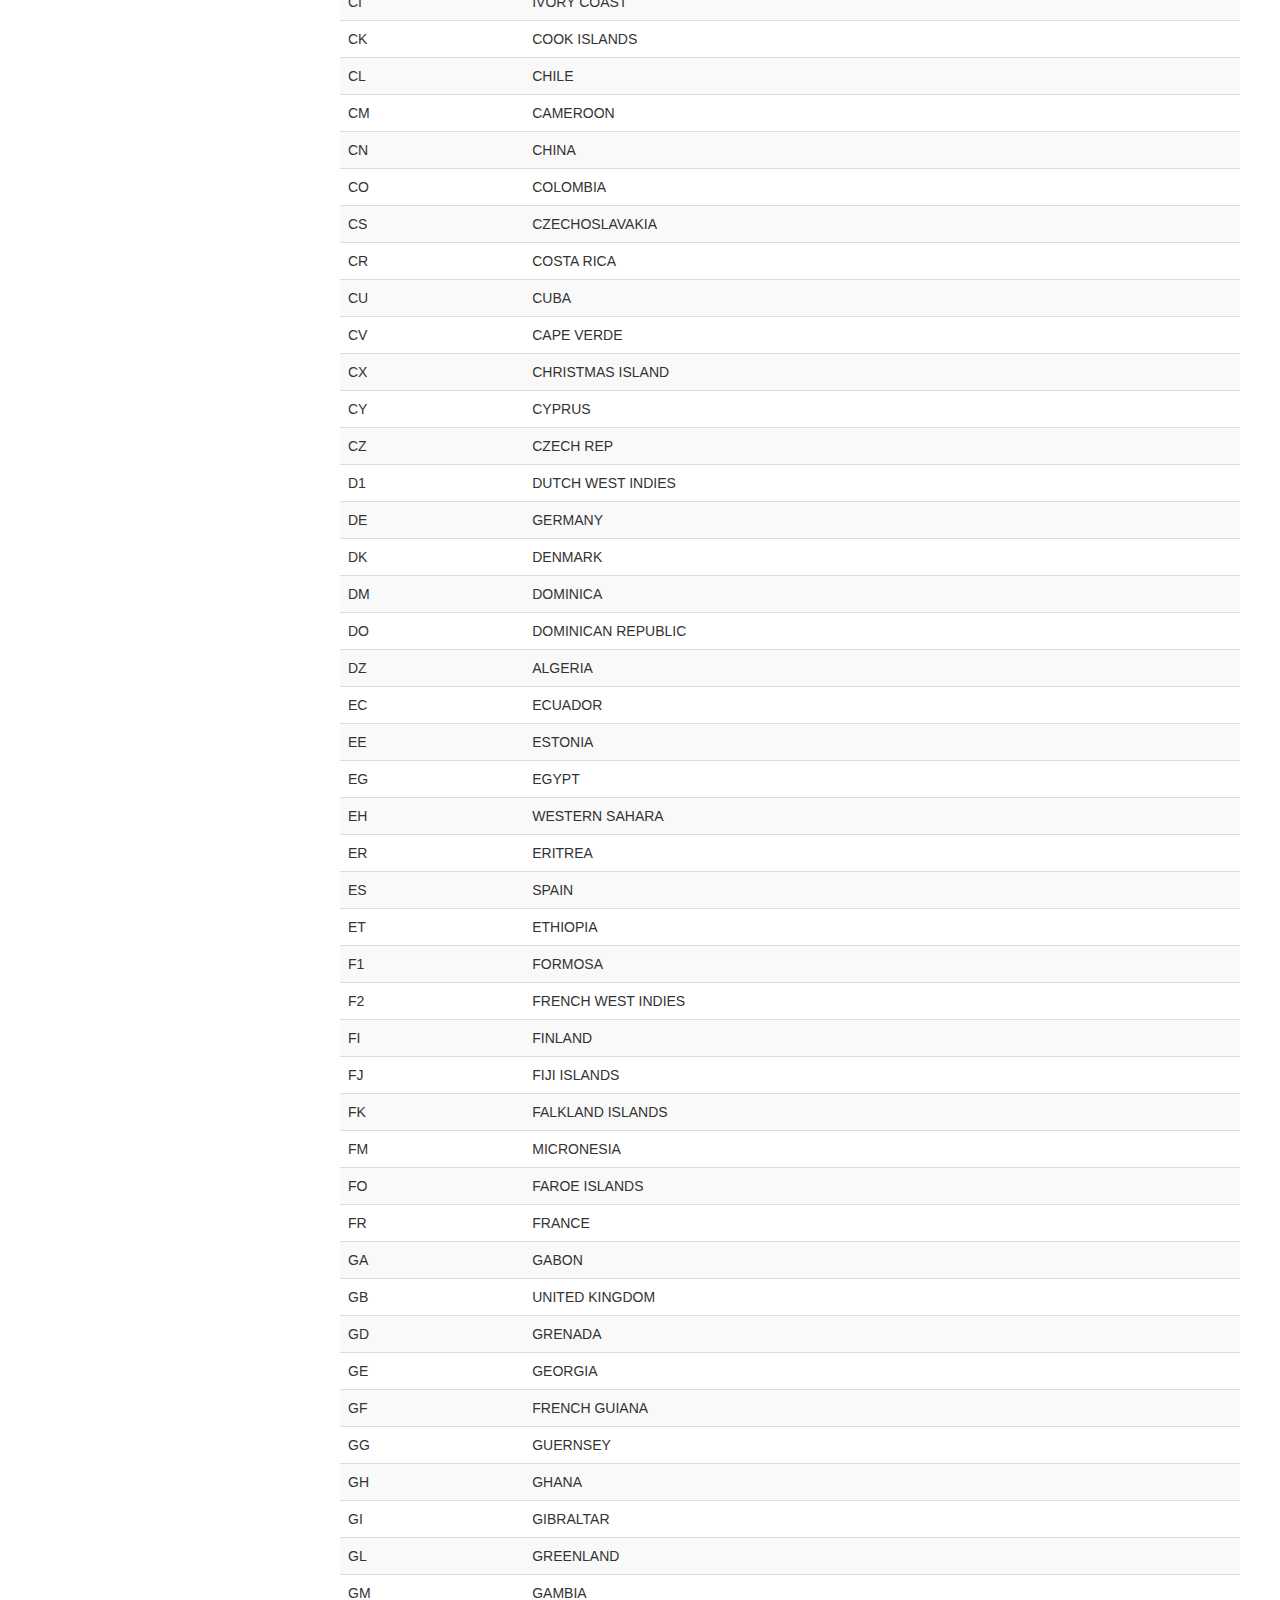
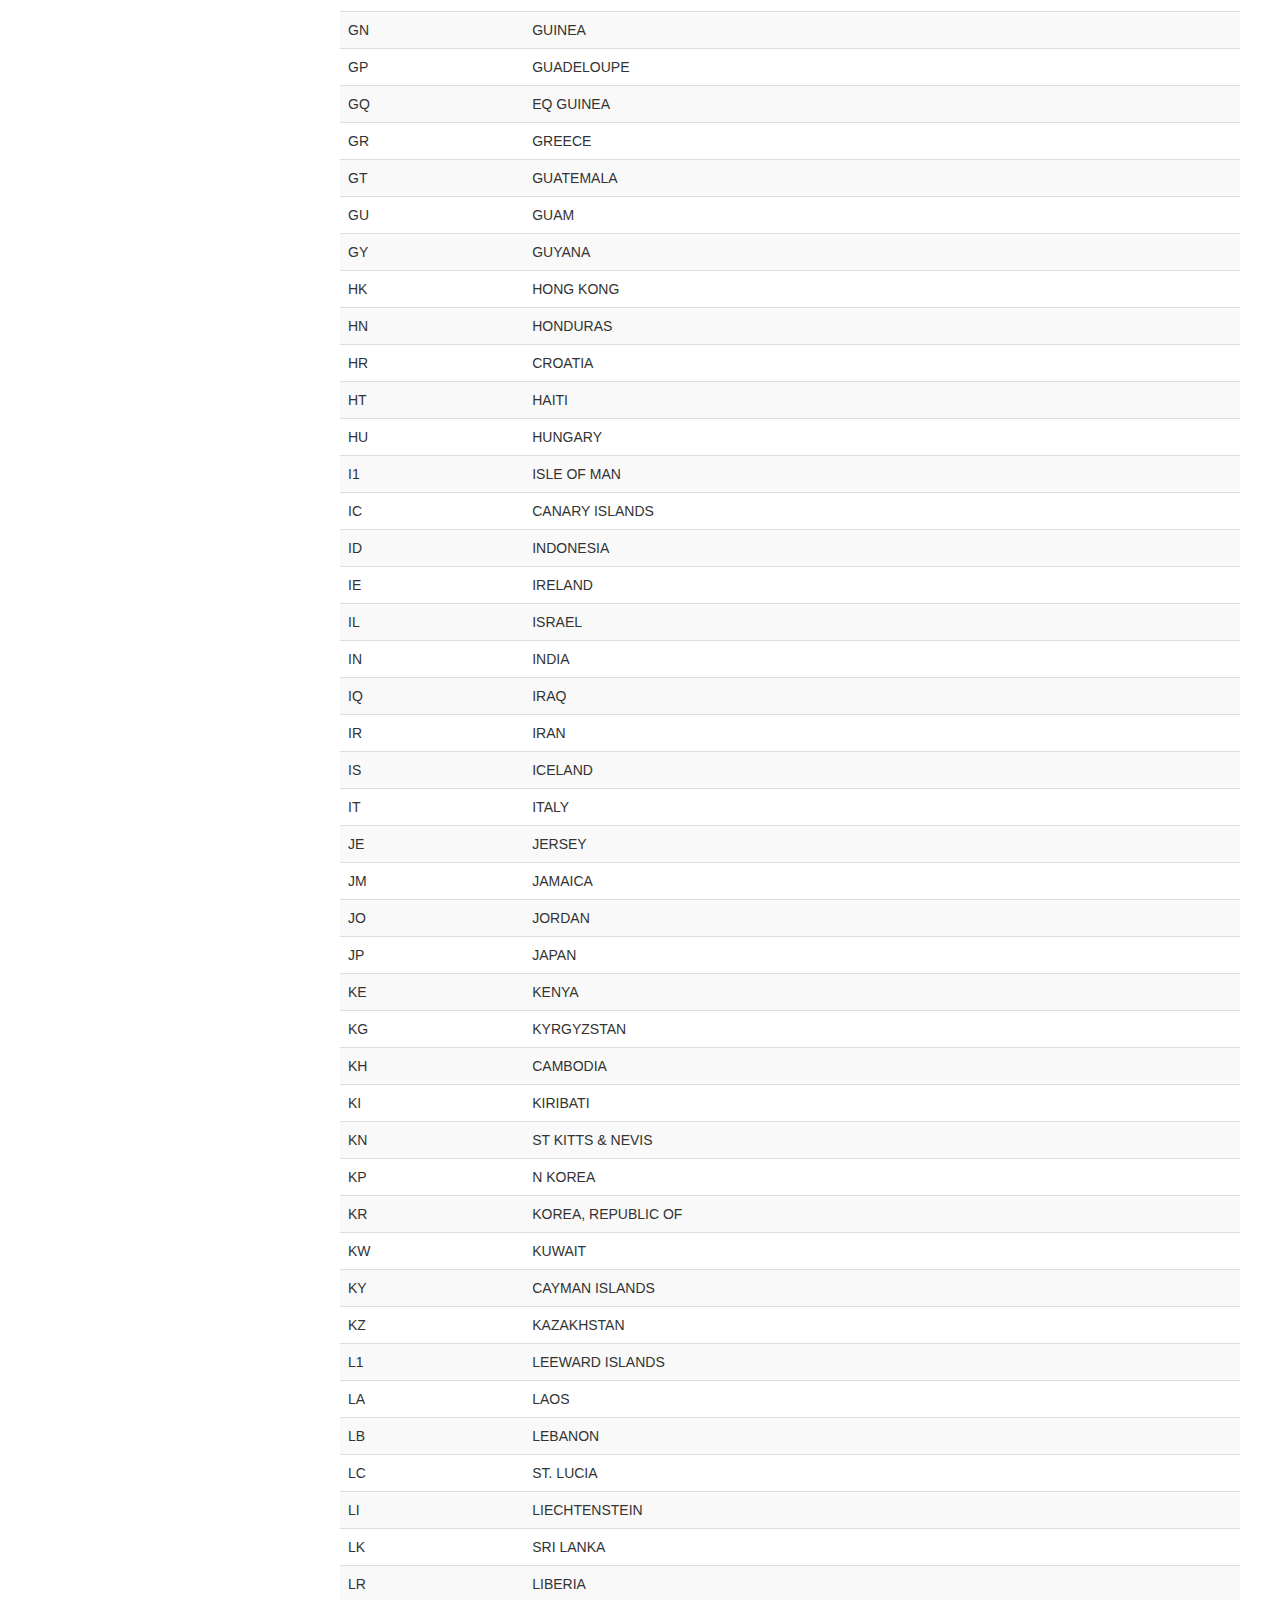
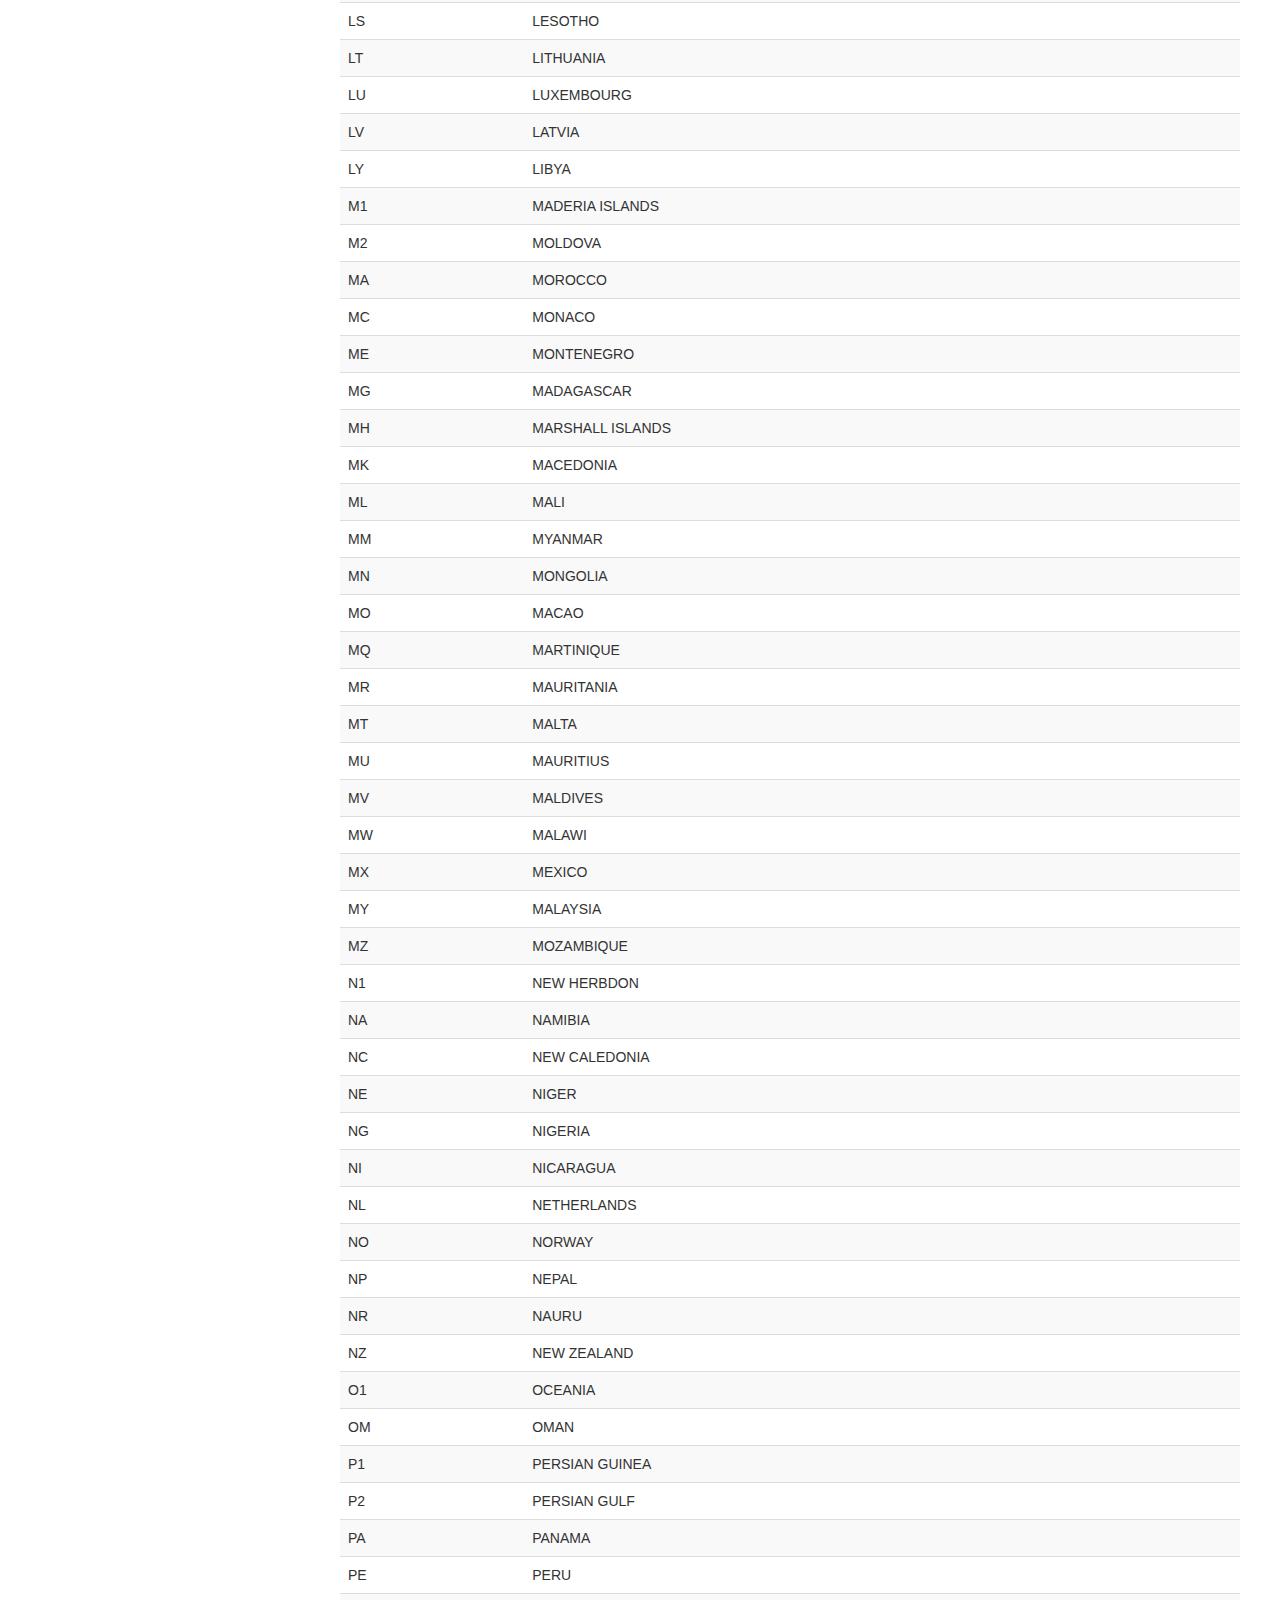
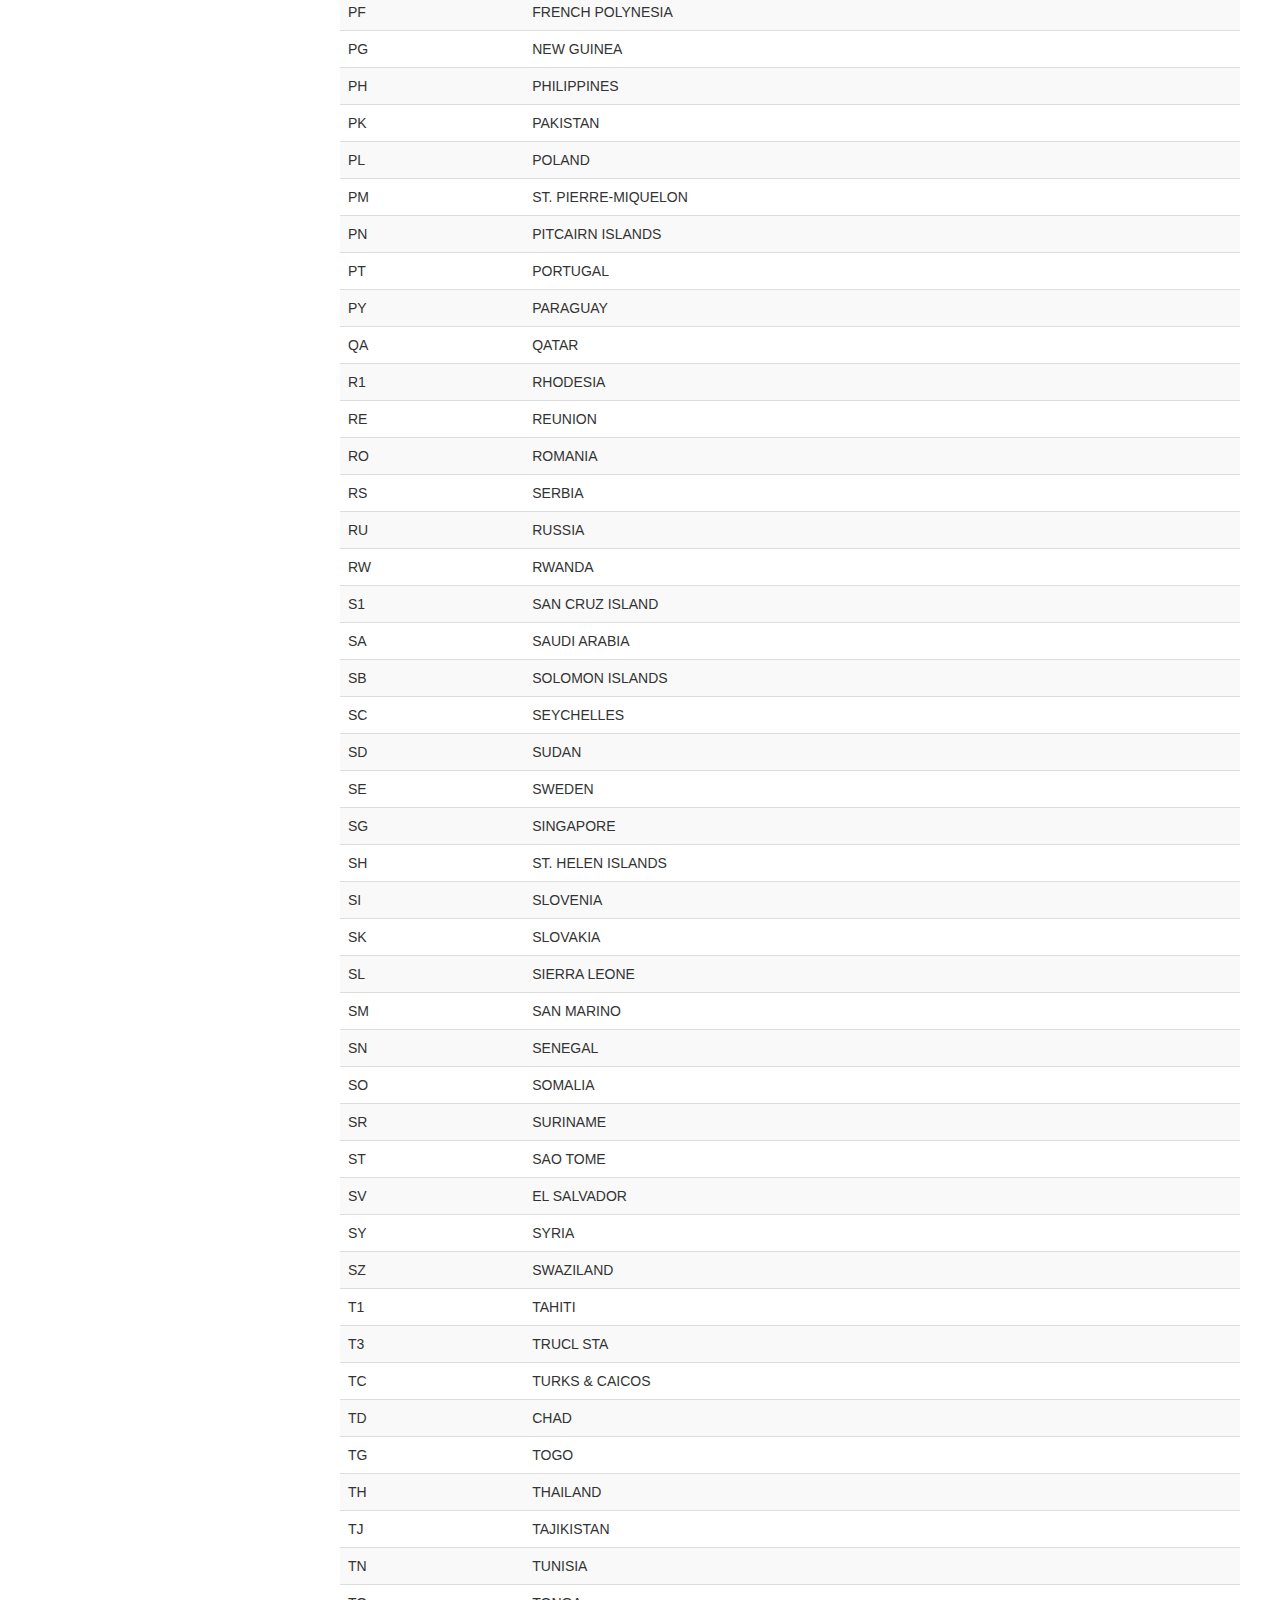
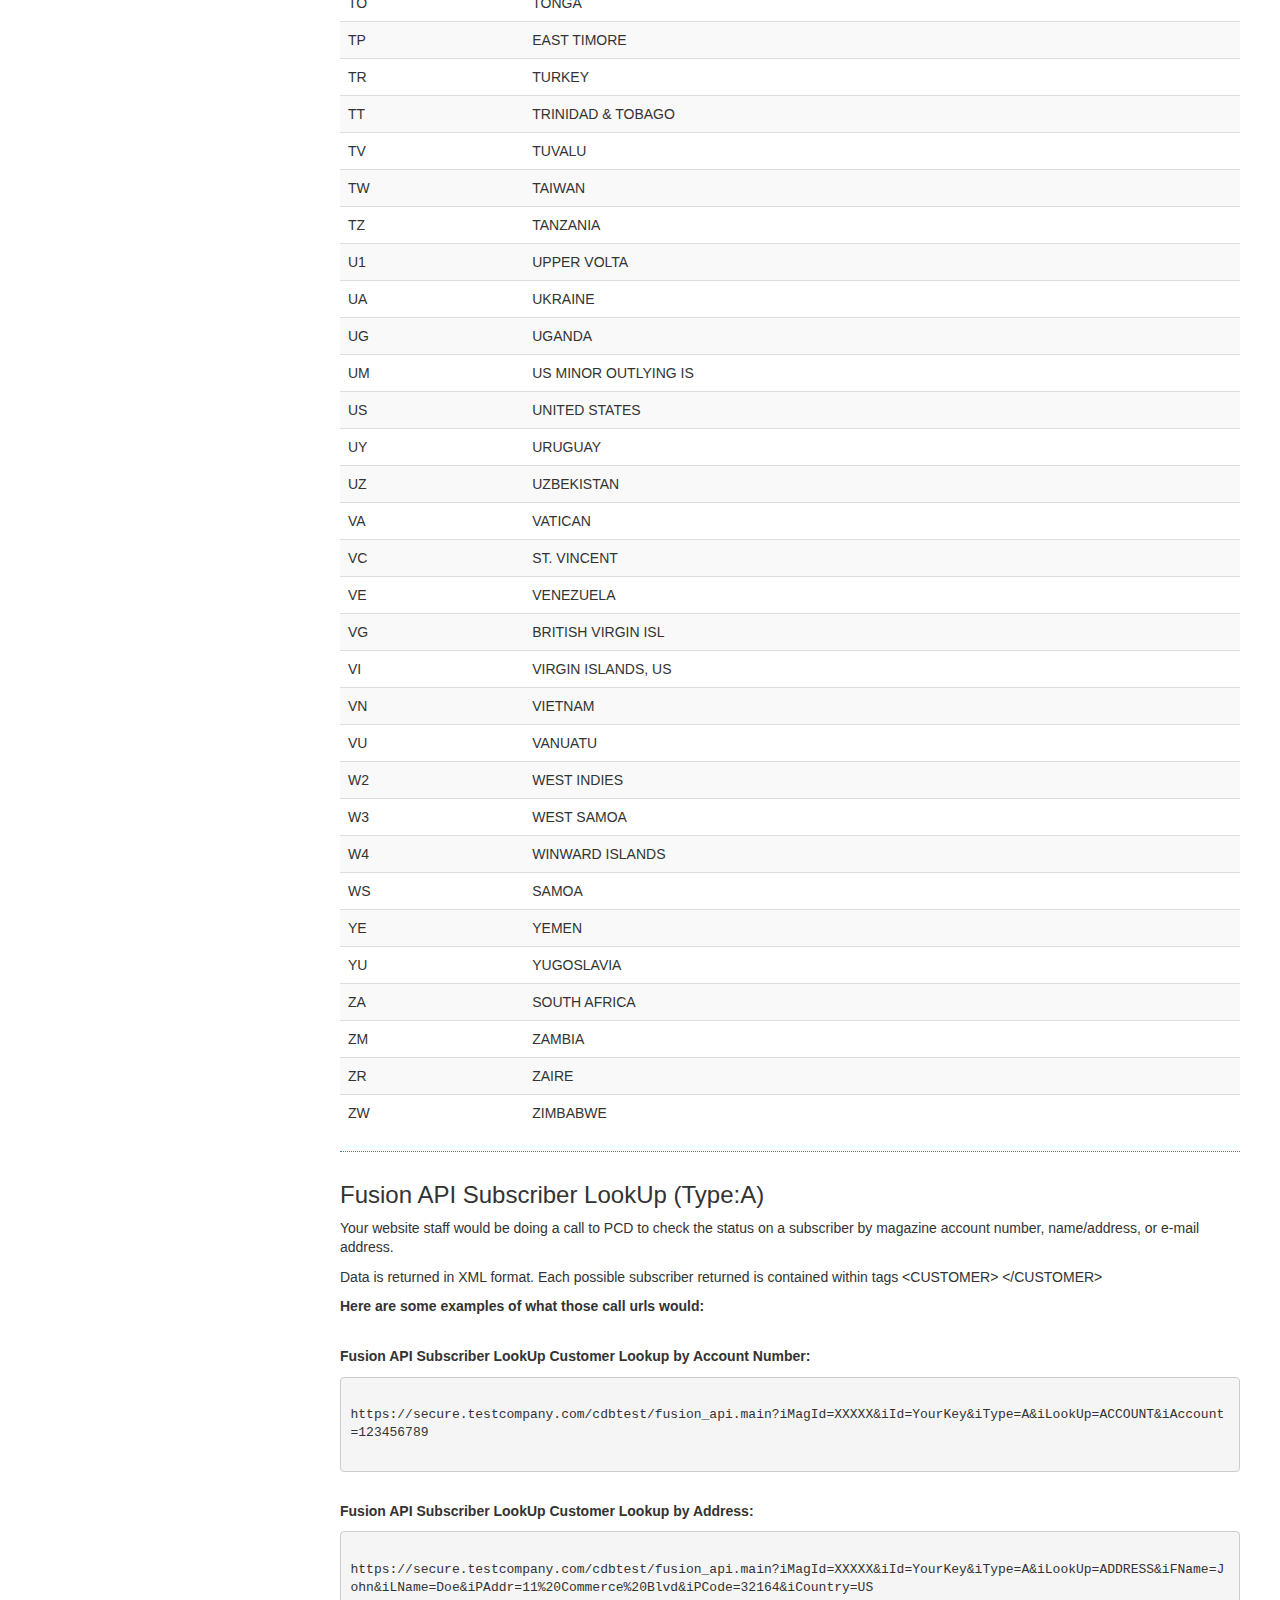
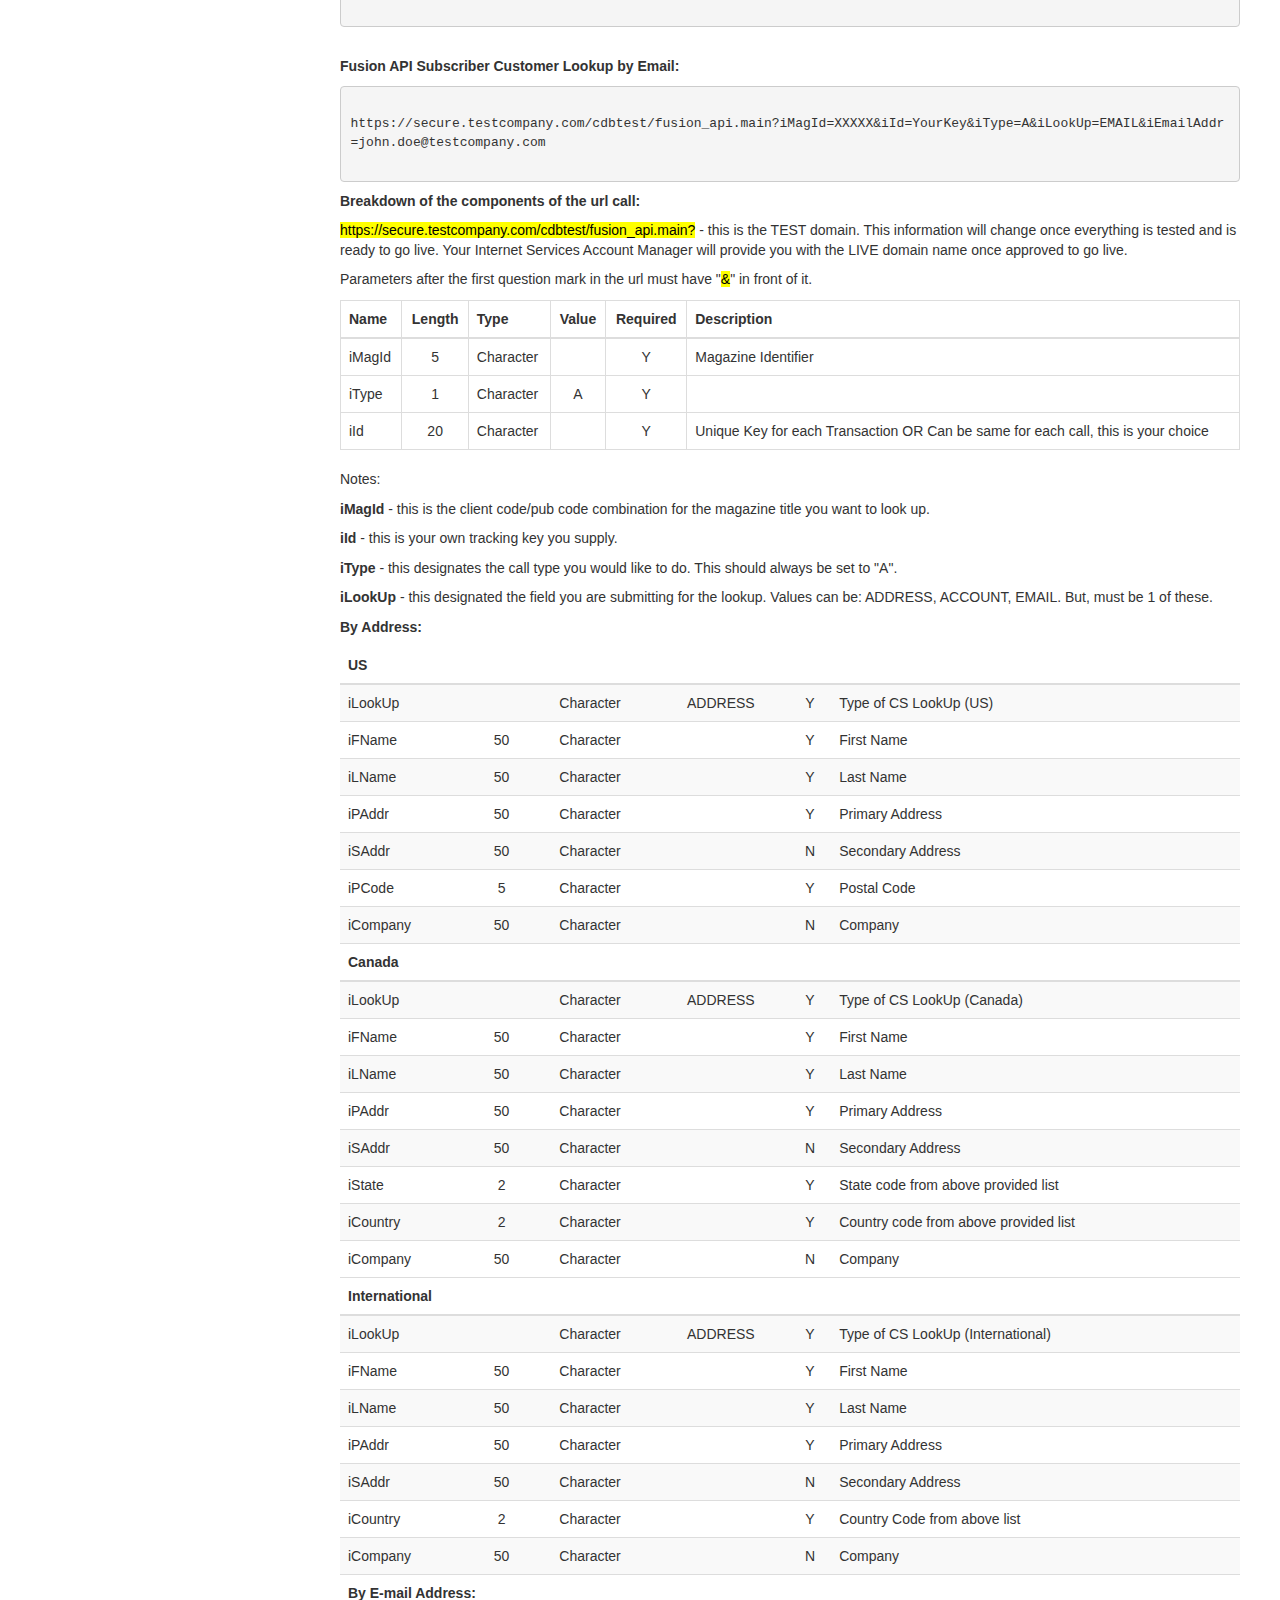
==== commit 46559a33: "fff" ====
--- a/index.html
+++ b/index.html
@@ -4411,18 +4411,6 @@
 </div>
 
 
-
-<style>
-header{
-position: sticky;
-    top: 0;
-    width: 100%;
-	z-index: 9999;
-
-}
-
-</style>
-
 <script src="js/prism.js"></script>
 <script src="https://code.jquery.com/jquery-1.12.0.min.js"></script>
 <script src="https://maxcdn.bootstrapcdn.com/bootstrap/3.3.7/js/bootstrap.min.js"></script>
--- a/css/style.css
+++ b/css/style.css
@@ -132,7 +132,9 @@
     color: #fff;
     background: #264889;
 }
-
+#sidebar  li ul li.active > a{
+    background: #337AB7;
+}
 a[data-toggle="collapse"] {
     position: relative;
 }
@@ -195,6 +197,11 @@
 }
 
 header {
+    position: fixed;
+    top: 0;
+    width: 100%;
+    z-index: 9999;
+
 	background-color: #337AB7;
 	font-weight: 600;
 	padding: 15px;
